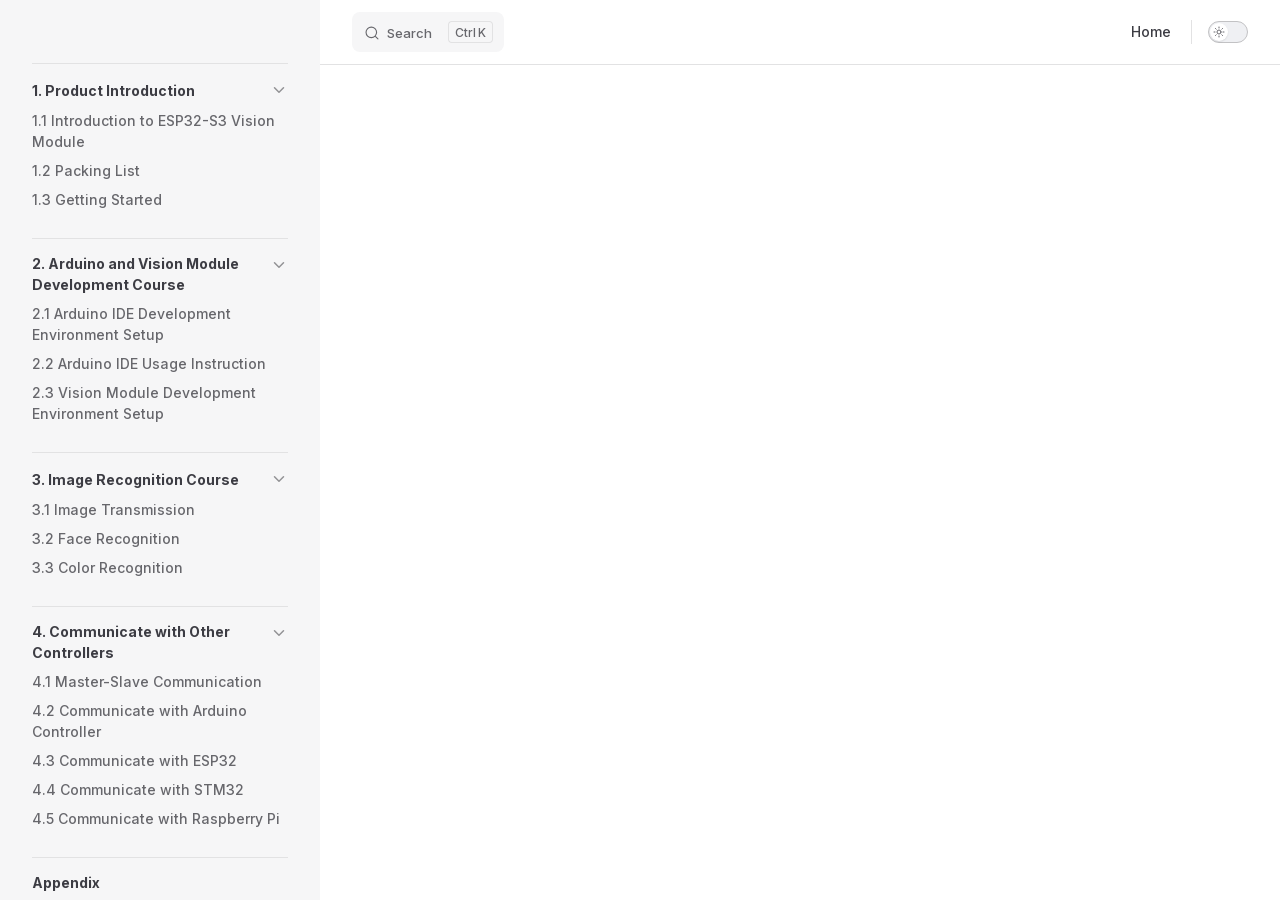
==== projects/ESP32-S3/en/latest/docs/index.html @ b9c00cb5 "内容修改" ====
<!DOCTYPE html>
<html lang="en-US" dir="ltr">
  <head>
    <meta charset="utf-8">
    <meta name="viewport" content="width=device-width,initial-scale=1">
    <title>ESP32-S3 Documentation</title>
    <meta name="description" content="ESP32-S3 robot documentation">
    <meta name="generator" content="VitePress v1.6.4">
    <link rel="preload stylesheet" href="/projects/ESP32-S3/en/latest/assets/style.DdfqvTn5.css" as="style">
    <link rel="preload stylesheet" href="/projects/ESP32-S3/en/latest/vp-icons.css" as="style">
    
    <script type="module" src="/projects/ESP32-S3/en/latest/assets/app.E_77mOyY.js"></script>
    <link rel="preload" href="/projects/ESP32-S3/en/latest/assets/inter-roman-latin.Di8DUHzh.woff2" as="font" type="font/woff2" crossorigin="">
    <link rel="modulepreload" href="/projects/ESP32-S3/en/latest/assets/chunks/theme.DLlQX1Bl.js">
    <link rel="modulepreload" href="/projects/ESP32-S3/en/latest/assets/chunks/framework.tACQzN50.js">
    <link rel="modulepreload" href="/projects/ESP32-S3/en/latest/assets/docs_index.md.BcedHTbB.lean.js">
    <link rel="icon" href="/projects/ESP32-S3/en/latest/favicon.ico">
    <script id="check-dark-mode">(()=>{const e=localStorage.getItem("vitepress-theme-appearance")||"auto",a=window.matchMedia("(prefers-color-scheme: dark)").matches;(!e||e==="auto"?a:e==="dark")&&document.documentElement.classList.add("dark")})();</script>
    <script id="check-mac-os">document.documentElement.classList.toggle("mac",/Mac|iPhone|iPod|iPad/i.test(navigator.platform));</script>
  </head>
  <body>
    <div id="app"><!--[--><div class="Layout" data-v-5d98c3a5><!--[--><!--]--><!--[--><span tabindex="-1" data-v-0b0ada53></span><a href="#VPContent" class="VPSkipLink visually-hidden" data-v-0b0ada53>Skip to content</a><!--]--><!----><header class="VPNav" data-v-5d98c3a5 data-v-ae24b3ad><div class="VPNavBar" data-v-ae24b3ad data-v-6aa21345><div class="wrapper" data-v-6aa21345><div class="container" data-v-6aa21345><div class="title" data-v-6aa21345><div class="VPNavBarTitle has-sidebar" data-v-6aa21345 data-v-1168a8e4><a class="title" href="/projects/ESP32-S3/en/latest/" data-v-1168a8e4><!--[--><!--]--><!--[--><img class="VPImage logo" src="/projects/ESP32-S3/en/latest/e-logo.png" alt data-v-8426fc1a><!--]--><!----><!--[--><!--]--></a></div></div><div class="content" data-v-6aa21345><div class="content-body" data-v-6aa21345><!--[--><!--]--><div class="VPNavBarSearch search" data-v-6aa21345><!--[--><!----><div id="local-search"><button type="button" class="DocSearch DocSearch-Button" aria-label="Search"><span class="DocSearch-Button-Container"><span class="vp-icon DocSearch-Search-Icon"></span><span class="DocSearch-Button-Placeholder">Search</span></span><span class="DocSearch-Button-Keys"><kbd class="DocSearch-Button-Key"></kbd><kbd class="DocSearch-Button-Key">K</kbd></span></button></div><!--]--></div><nav aria-labelledby="main-nav-aria-label" class="VPNavBarMenu menu" data-v-6aa21345 data-v-dc692963><span id="main-nav-aria-label" class="visually-hidden" data-v-dc692963> Main Navigation </span><!--[--><!--[--><a class="VPLink link vp-external-link-icon VPNavBarMenuLink" href="https://www.hiwonder.net/" target="_self" rel="noreferrer" tabindex="0" data-v-dc692963 data-v-e56f3d57><!--[--><span data-v-e56f3d57>Home</span><!--]--></a><!--]--><!--]--></nav><!----><div class="VPNavBarAppearance appearance" data-v-6aa21345 data-v-6c893767><button class="VPSwitch VPSwitchAppearance" type="button" role="switch" title aria-checked="false" data-v-6c893767 data-v-5337faa4 data-v-1d5665e3><span class="check" data-v-1d5665e3><span class="icon" data-v-1d5665e3><!--[--><span class="vpi-sun sun" data-v-5337faa4></span><span class="vpi-moon moon" data-v-5337faa4></span><!--]--></span></span></button></div><!----><div class="VPFlyout VPNavBarExtra extra" data-v-6aa21345 data-v-bb2aa2f0 data-v-cf11d7a2><button type="button" class="button" aria-haspopup="true" aria-expanded="false" aria-label="extra navigation" data-v-cf11d7a2><span class="vpi-more-horizontal icon" data-v-cf11d7a2></span></button><div class="menu" data-v-cf11d7a2><div class="VPMenu" data-v-cf11d7a2 data-v-b98bc113><!----><!--[--><!--[--><!----><div class="group" data-v-bb2aa2f0><div class="item appearance" data-v-bb2aa2f0><p class="label" data-v-bb2aa2f0>Appearance</p><div class="appearance-action" data-v-bb2aa2f0><button class="VPSwitch VPSwitchAppearance" type="button" role="switch" title aria-checked="false" data-v-bb2aa2f0 data-v-5337faa4 data-v-1d5665e3><span class="check" data-v-1d5665e3><span class="icon" data-v-1d5665e3><!--[--><span class="vpi-sun sun" data-v-5337faa4></span><span class="vpi-moon moon" data-v-5337faa4></span><!--]--></span></span></button></div></div></div><!----><!--]--><!--]--></div></div></div><!--[--><!--]--><button type="button" class="VPNavBarHamburger hamburger" aria-label="mobile navigation" aria-expanded="false" aria-controls="VPNavScreen" data-v-6aa21345 data-v-e5dd9c1c><span class="container" data-v-e5dd9c1c><span class="top" data-v-e5dd9c1c></span><span class="middle" data-v-e5dd9c1c></span><span class="bottom" data-v-e5dd9c1c></span></span></button></div></div></div></div><div class="divider" data-v-6aa21345><div class="divider-line" data-v-6aa21345></div></div></div><!----></header><div class="VPLocalNav has-sidebar empty" data-v-5d98c3a5 data-v-a6f0e41e><div class="container" data-v-a6f0e41e><button class="menu" aria-expanded="false" aria-controls="VPSidebarNav" data-v-a6f0e41e><span class="vpi-align-left menu-icon" data-v-a6f0e41e></span><span class="menu-text" data-v-a6f0e41e>Menu</span></button><div class="VPLocalNavOutlineDropdown" style="--vp-vh:0px;" data-v-a6f0e41e data-v-8a42e2b4><button data-v-8a42e2b4>Return to top</button><!----></div></div></div><aside class="VPSidebar" data-v-5d98c3a5 data-v-319d5ca6><div class="curtain" data-v-319d5ca6></div><nav class="nav" id="VPSidebarNav" aria-labelledby="sidebar-aria-label" tabindex="-1" data-v-319d5ca6><span class="visually-hidden" id="sidebar-aria-label" data-v-319d5ca6> Sidebar Navigation </span><!--[--><!--]--><!--[--><div class="no-transition group" data-v-c40bc020><section class="VPSidebarItem level-0 collapsible is-link" data-v-c40bc020 data-v-b3fd67f8><div class="item" tabindex="0" data-v-b3fd67f8><div class="indicator" data-v-b3fd67f8></div><a class="VPLink link link" href="/projects/ESP32-S3/en/latest/docs/1.product_introduction.html" data-v-b3fd67f8><!--[--><h2 class="text" data-v-b3fd67f8>1. Product Introduction</h2><!--]--></a><div class="caret" role="button" aria-label="toggle section" tabindex="0" data-v-b3fd67f8><span class="vpi-chevron-right caret-icon" data-v-b3fd67f8></span></div></div><div class="items" data-v-b3fd67f8><!--[--><div class="VPSidebarItem level-1 is-link" data-v-b3fd67f8 data-v-b3fd67f8><div class="item" data-v-b3fd67f8><div class="indicator" data-v-b3fd67f8></div><a class="VPLink link link" href="/projects/ESP32-S3/en/latest/docs/1.product_introduction.html#_1-1-introduction-to-esp32-s3-vision-module" data-v-b3fd67f8><!--[--><p class="text" data-v-b3fd67f8>1.1 Introduction to ESP32-S3 Vision Module</p><!--]--></a><!----></div><!----></div><div class="VPSidebarItem level-1 is-link" data-v-b3fd67f8 data-v-b3fd67f8><div class="item" data-v-b3fd67f8><div class="indicator" data-v-b3fd67f8></div><a class="VPLink link link" href="/projects/ESP32-S3/en/latest/docs/1.product_introduction.html#_1-2-packing-list" data-v-b3fd67f8><!--[--><p class="text" data-v-b3fd67f8>1.2 Packing List</p><!--]--></a><!----></div><!----></div><div class="VPSidebarItem level-1 is-link" data-v-b3fd67f8 data-v-b3fd67f8><div class="item" data-v-b3fd67f8><div class="indicator" data-v-b3fd67f8></div><a class="VPLink link link" href="/projects/ESP32-S3/en/latest/docs/1.product_introduction.html#_1-3-getting-started" data-v-b3fd67f8><!--[--><p class="text" data-v-b3fd67f8>1.3 Getting Started</p><!--]--></a><!----></div><!----></div><!--]--></div></section></div><div class="no-transition group" data-v-c40bc020><section class="VPSidebarItem level-0 collapsible is-link" data-v-c40bc020 data-v-b3fd67f8><div class="item" tabindex="0" data-v-b3fd67f8><div class="indicator" data-v-b3fd67f8></div><a class="VPLink link link" href="/projects/ESP32-S3/en/latest/docs/2.set_up_development_environment.html" data-v-b3fd67f8><!--[--><h2 class="text" data-v-b3fd67f8>2. Arduino and Vision Module Development Course</h2><!--]--></a><div class="caret" role="button" aria-label="toggle section" tabindex="0" data-v-b3fd67f8><span class="vpi-chevron-right caret-icon" data-v-b3fd67f8></span></div></div><div class="items" data-v-b3fd67f8><!--[--><div class="VPSidebarItem level-1 is-link" data-v-b3fd67f8 data-v-b3fd67f8><div class="item" data-v-b3fd67f8><div class="indicator" data-v-b3fd67f8></div><a class="VPLink link link" href="/projects/ESP32-S3/en/latest/docs/2.set_up_development_environment.html#_2-1-arduino-ide-development-environment-setup" data-v-b3fd67f8><!--[--><p class="text" data-v-b3fd67f8>2.1 Arduino IDE Development Environment Setup</p><!--]--></a><!----></div><!----></div><div class="VPSidebarItem level-1 is-link" data-v-b3fd67f8 data-v-b3fd67f8><div class="item" data-v-b3fd67f8><div class="indicator" data-v-b3fd67f8></div><a class="VPLink link link" href="/projects/ESP32-S3/en/latest/docs/2.set_up_development_environment.html#_2-2-arduino-ide-usage-instruction" data-v-b3fd67f8><!--[--><p class="text" data-v-b3fd67f8>2.2 Arduino IDE Usage Instruction</p><!--]--></a><!----></div><!----></div><div class="VPSidebarItem level-1 is-link" data-v-b3fd67f8 data-v-b3fd67f8><div class="item" data-v-b3fd67f8><div class="indicator" data-v-b3fd67f8></div><a class="VPLink link link" href="/projects/ESP32-S3/en/latest/docs/2.set_up_development_environment.html#_2-3-vision-module-development-environment-setup" data-v-b3fd67f8><!--[--><p class="text" data-v-b3fd67f8>2.3 Vision Module Development Environment Setup</p><!--]--></a><!----></div><!----></div><!--]--></div></section></div><div class="no-transition group" data-v-c40bc020><section class="VPSidebarItem level-0 collapsible is-link" data-v-c40bc020 data-v-b3fd67f8><div class="item" tabindex="0" data-v-b3fd67f8><div class="indicator" data-v-b3fd67f8></div><a class="VPLink link link" href="/projects/ESP32-S3/en/latest/docs/3.Image_Recognition_Course.html" data-v-b3fd67f8><!--[--><h2 class="text" data-v-b3fd67f8>3. Image Recognition Course</h2><!--]--></a><div class="caret" role="button" aria-label="toggle section" tabindex="0" data-v-b3fd67f8><span class="vpi-chevron-right caret-icon" data-v-b3fd67f8></span></div></div><div class="items" data-v-b3fd67f8><!--[--><div class="VPSidebarItem level-1 is-link" data-v-b3fd67f8 data-v-b3fd67f8><div class="item" data-v-b3fd67f8><div class="indicator" data-v-b3fd67f8></div><a class="VPLink link link" href="/projects/ESP32-S3/en/latest/docs/3.Image_Recognition_Course.html#_3-1-image-transmission" data-v-b3fd67f8><!--[--><p class="text" data-v-b3fd67f8>3.1 Image Transmission</p><!--]--></a><!----></div><!----></div><div class="VPSidebarItem level-1 is-link" data-v-b3fd67f8 data-v-b3fd67f8><div class="item" data-v-b3fd67f8><div class="indicator" data-v-b3fd67f8></div><a class="VPLink link link" href="/projects/ESP32-S3/en/latest/docs/3.Image_Recognition_Course.html#_3-2-face-recognition" data-v-b3fd67f8><!--[--><p class="text" data-v-b3fd67f8>3.2 Face Recognition</p><!--]--></a><!----></div><!----></div><div class="VPSidebarItem level-1 is-link" data-v-b3fd67f8 data-v-b3fd67f8><div class="item" data-v-b3fd67f8><div class="indicator" data-v-b3fd67f8></div><a class="VPLink link link" href="/projects/ESP32-S3/en/latest/docs/3.Image_Recognition_Course.html#_3-3-color-recognition" data-v-b3fd67f8><!--[--><p class="text" data-v-b3fd67f8>3.3 Color Recognition</p><!--]--></a><!----></div><!----></div><!--]--></div></section></div><div class="no-transition group" data-v-c40bc020><section class="VPSidebarItem level-0 collapsible is-link" data-v-c40bc020 data-v-b3fd67f8><div class="item" tabindex="0" data-v-b3fd67f8><div class="indicator" data-v-b3fd67f8></div><a class="VPLink link link" href="/projects/ESP32-S3/en/latest/docs/4.Communicate_with_Other_Controllers.html" data-v-b3fd67f8><!--[--><h2 class="text" data-v-b3fd67f8>4. Communicate with Other Controllers</h2><!--]--></a><div class="caret" role="button" aria-label="toggle section" tabindex="0" data-v-b3fd67f8><span class="vpi-chevron-right caret-icon" data-v-b3fd67f8></span></div></div><div class="items" data-v-b3fd67f8><!--[--><div class="VPSidebarItem level-1 is-link" data-v-b3fd67f8 data-v-b3fd67f8><div class="item" data-v-b3fd67f8><div class="indicator" data-v-b3fd67f8></div><a class="VPLink link link" href="/projects/ESP32-S3/en/latest/docs/4.Communicate_with_Other_Controllers.html#_4-1-master-slave-communication" data-v-b3fd67f8><!--[--><p class="text" data-v-b3fd67f8>4.1 Master-Slave Communication</p><!--]--></a><!----></div><!----></div><div class="VPSidebarItem level-1 is-link" data-v-b3fd67f8 data-v-b3fd67f8><div class="item" data-v-b3fd67f8><div class="indicator" data-v-b3fd67f8></div><a class="VPLink link link" href="/projects/ESP32-S3/en/latest/docs/4.Communicate_with_Other_Controllers.html#_4-2-communicate-with-arduino-controller" data-v-b3fd67f8><!--[--><p class="text" data-v-b3fd67f8>4.2 Communicate with Arduino Controller</p><!--]--></a><!----></div><!----></div><div class="VPSidebarItem level-1 is-link" data-v-b3fd67f8 data-v-b3fd67f8><div class="item" data-v-b3fd67f8><div class="indicator" data-v-b3fd67f8></div><a class="VPLink link link" href="/projects/ESP32-S3/en/latest/docs/4.Communicate_with_Other_Controllers.html#_4-3-communicate-with-esp32" data-v-b3fd67f8><!--[--><p class="text" data-v-b3fd67f8>4.3 Communicate with ESP32</p><!--]--></a><!----></div><!----></div><div class="VPSidebarItem level-1 is-link" data-v-b3fd67f8 data-v-b3fd67f8><div class="item" data-v-b3fd67f8><div class="indicator" data-v-b3fd67f8></div><a class="VPLink link link" href="/projects/ESP32-S3/en/latest/docs/4.Communicate_with_Other_Controllers.html#_4-4-communicate-with-stm32" data-v-b3fd67f8><!--[--><p class="text" data-v-b3fd67f8>4.4 Communicate with STM32</p><!--]--></a><!----></div><!----></div><div class="VPSidebarItem level-1 is-link" data-v-b3fd67f8 data-v-b3fd67f8><div class="item" data-v-b3fd67f8><div class="indicator" data-v-b3fd67f8></div><a class="VPLink link link" href="/projects/ESP32-S3/en/latest/docs/4.Communicate_with_Other_Controllers.html#_4-5-communicate-with-raspberry-pi" data-v-b3fd67f8><!--[--><p class="text" data-v-b3fd67f8>4.5 Communicate with Raspberry Pi</p><!--]--></a><!----></div><!----></div><!--]--></div></section></div><div class="no-transition group" data-v-c40bc020><div class="VPSidebarItem level-0 collapsible is-link" data-v-c40bc020 data-v-b3fd67f8><div class="item" tabindex="0" data-v-b3fd67f8><div class="indicator" data-v-b3fd67f8></div><a class="VPLink link link" href="/projects/ESP32-S3/en/latest/docs/Appendix.html" data-v-b3fd67f8><!--[--><p class="text" data-v-b3fd67f8>Appendix</p><!--]--></a><!----></div><!----></div></div><!--]--><!--[--><!--]--></nav></aside><div class="VPContent has-sidebar" id="VPContent" data-v-5d98c3a5 data-v-1428d186><page-redirect data-v-1428d186></page-redirect></div><!----><!--[--><!--]--></div><!--[--><!----><!--]--><!----><!--]--></div>
    <script>window.__VP_HASH_MAP__=JSON.parse("{\"docs_1.product_introduction.md\":\"C2FCLXSm\",\"docs_2.set_up_development_environment.md\":\"C64PchyD\",\"docs_3.image_recognition_course.md\":\"mDjmsC2v\",\"docs_4.communicate_with_other_controllers.md\":\"tpT2LpS6\",\"docs_appendix.md\":\"CFYU5Hyb\",\"docs_index.md\":\"BcedHTbB\",\"index.md\":\"Lb4_mgfN\"}");window.__VP_SITE_DATA__=JSON.parse("{\"lang\":\"en-US\",\"dir\":\"ltr\",\"title\":\"ESP32-S3 Documentation\",\"description\":\"ESP32-S3 robot documentation\",\"base\":\"/projects/ESP32-S3/en/latest/\",\"head\":[],\"router\":{\"prefetchLinks\":true},\"appearance\":true,\"themeConfig\":{\"siteTitle\":false,\"logo\":\"/e-logo.png\",\"outline\":[2,3],\"search\":{\"provider\":\"local\",\"options\":{\"translations\":{\"button\":{\"buttonText\":\"Search\",\"buttonAriaLabel\":\"Search\"},\"modal\":{\"searchBox\":{\"resetButtonTitle\":\"Clear search query\",\"resetButtonAriaLabel\":\"Clear search query\",\"cancelButtonText\":\"Cancel\",\"cancelButtonAriaLabel\":\"Cancel\"},\"startScreen\":{\"recentSearchTitle\":\"Recent Searches\",\"noRecentSearchText\":\"No recent searches\",\"suggestedQueryTitle\":\"Suggested Queries\"},\"noResultsScreen\":{\"noResultsText\":\"No results found for\",\"suggestedQueryText\":\"You can try searching for\",\"reportMissingResultsText\":\"Have any queries?\",\"reportMissingResultsLinkText\":\"Report here\"},\"footer\":{\"selectText\":\"to select\",\"navigateText\":\"to navigate\",\"closeText\":\"to close\"}}}}},\"nav\":[{\"text\":\"Home\",\"link\":\"https://www.hiwonder.net/\",\"target\":\"_self\"}],\"sidebar\":[{\"text\":\"1. Product Introduction\",\"link\":\"/docs/1.product_introduction.html\",\"collapsed\":false,\"items\":[{\"text\":\"1.1 Introduction to ESP32-S3 Vision Module\",\"link\":\"/docs/1.product_introduction.html#_1-1-introduction-to-esp32-s3-vision-module\"},{\"text\":\"1.2 Packing List\",\"link\":\"/docs/1.product_introduction.html#_1-2-packing-list\"},{\"text\":\"1.3 Getting Started\",\"link\":\"/docs/1.product_introduction.html#_1-3-getting-started\"}]},{\"text\":\"2. Arduino and Vision Module Development Course\",\"link\":\"/docs/2.set_up_development_environment.html\",\"collapsed\":false,\"items\":[{\"text\":\"2.1 Arduino IDE Development Environment Setup\",\"link\":\"/docs/2.set_up_development_environment.html#_2-1-arduino-ide-development-environment-setup\"},{\"text\":\"2.2 Arduino IDE Usage Instruction\",\"link\":\"/docs/2.set_up_development_environment.html#_2-2-arduino-ide-usage-instruction\"},{\"text\":\"2.3 Vision Module Development Environment Setup\",\"link\":\"/docs/2.set_up_development_environment.html#_2-3-vision-module-development-environment-setup\"}]},{\"text\":\"3. Image Recognition Course\",\"link\":\"/docs/3.Image_Recognition_Course.html\",\"collapsed\":false,\"items\":[{\"text\":\"3.1 Image Transmission\",\"link\":\"/docs/3.Image_Recognition_Course.html#_3-1-image-transmission\"},{\"text\":\"3.2 Face Recognition\",\"link\":\"/docs/3.Image_Recognition_Course.html#_3-2-face-recognition\"},{\"text\":\"3.3 Color Recognition\",\"link\":\"/docs/3.Image_Recognition_Course.html#_3-3-color-recognition\"}]},{\"text\":\"4. Communicate with Other Controllers\",\"link\":\"/docs/4.Communicate_with_Other_Controllers.html\",\"collapsed\":false,\"items\":[{\"text\":\"4.1 Master-Slave Communication\",\"link\":\"/docs/4.Communicate_with_Other_Controllers.html#_4-1-master-slave-communication\"},{\"text\":\"4.2 Communicate with Arduino Controller\",\"link\":\"/docs/4.Communicate_with_Other_Controllers.html#_4-2-communicate-with-arduino-controller\"},{\"text\":\"4.3 Communicate with ESP32\",\"link\":\"/docs/4.Communicate_with_Other_Controllers.html#_4-3-communicate-with-esp32\"},{\"text\":\"4.4 Communicate with STM32\",\"link\":\"/docs/4.Communicate_with_Other_Controllers.html#_4-4-communicate-with-stm32\"},{\"text\":\"4.5 Communicate with Raspberry Pi\",\"link\":\"/docs/4.Communicate_with_Other_Controllers.html#_4-5-communicate-with-raspberry-pi\"}]},{\"text\":\"Appendix\",\"link\":\"/docs/Appendix.html\",\"collapsed\":false,\"items\":[]}]},\"locales\":{},\"scrollOffset\":134,\"cleanUrls\":false}");</script>
    
  </body>
</html>
---- projects/ESP32-S3/en/latest/assets/style.DdfqvTn5.css ----
@font-face{font-family:Inter;font-style:normal;font-weight:100 900;font-display:swap;src:url(/projects/ESP32-S3/en/latest/assets/inter-roman-cyrillic-ext.BBPuwvHQ.woff2) format("woff2");unicode-range:U+0460-052F,U+1C80-1C88,U+20B4,U+2DE0-2DFF,U+A640-A69F,U+FE2E-FE2F}@font-face{font-family:Inter;font-style:normal;font-weight:100 900;font-display:swap;src:url(/projects/ESP32-S3/en/latest/assets/inter-roman-cyrillic.C5lxZ8CY.woff2) format("woff2");unicode-range:U+0301,U+0400-045F,U+0490-0491,U+04B0-04B1,U+2116}@font-face{font-family:Inter;font-style:normal;font-weight:100 900;font-display:swap;src:url(/projects/ESP32-S3/en/latest/assets/inter-roman-greek-ext.CqjqNYQ-.woff2) format("woff2");unicode-range:U+1F00-1FFF}@font-face{font-family:Inter;font-style:normal;font-weight:100 900;font-display:swap;src:url(/projects/ESP32-S3/en/latest/assets/inter-roman-greek.BBVDIX6e.woff2) format("woff2");unicode-range:U+0370-0377,U+037A-037F,U+0384-038A,U+038C,U+038E-03A1,U+03A3-03FF}@font-face{font-family:Inter;font-style:normal;font-weight:100 900;font-display:swap;src:url(/projects/ESP32-S3/en/latest/assets/inter-roman-vietnamese.BjW4sHH5.woff2) format("woff2");unicode-range:U+0102-0103,U+0110-0111,U+0128-0129,U+0168-0169,U+01A0-01A1,U+01AF-01B0,U+0300-0301,U+0303-0304,U+0308-0309,U+0323,U+0329,U+1EA0-1EF9,U+20AB}@font-face{font-family:Inter;font-style:normal;font-weight:100 900;font-display:swap;src:url(/projects/ESP32-S3/en/latest/assets/inter-roman-latin-ext.4ZJIpNVo.woff2) format("woff2");unicode-range:U+0100-02AF,U+0304,U+0308,U+0329,U+1E00-1E9F,U+1EF2-1EFF,U+2020,U+20A0-20AB,U+20AD-20C0,U+2113,U+2C60-2C7F,U+A720-A7FF}@font-face{font-family:Inter;font-style:normal;font-weight:100 900;font-display:swap;src:url(/projects/ESP32-S3/en/latest/assets/inter-roman-latin.Di8DUHzh.woff2) format("woff2");unicode-range:U+0000-00FF,U+0131,U+0152-0153,U+02BB-02BC,U+02C6,U+02DA,U+02DC,U+0304,U+0308,U+0329,U+2000-206F,U+2074,U+20AC,U+2122,U+2191,U+2193,U+2212,U+2215,U+FEFF,U+FFFD}@font-face{font-family:Inter;font-style:italic;font-weight:100 900;font-display:swap;src:url(/projects/ESP32-S3/en/latest/assets/inter-italic-cyrillic-ext.r48I6akx.woff2) format("woff2");unicode-range:U+0460-052F,U+1C80-1C88,U+20B4,U+2DE0-2DFF,U+A640-A69F,U+FE2E-FE2F}@font-face{font-family:Inter;font-style:italic;font-weight:100 900;font-display:swap;src:url(/projects/ESP32-S3/en/latest/assets/inter-italic-cyrillic.By2_1cv3.woff2) format("woff2");unicode-range:U+0301,U+0400-045F,U+0490-0491,U+04B0-04B1,U+2116}@font-face{font-family:Inter;font-style:italic;font-weight:100 900;font-display:swap;src:url(/projects/ESP32-S3/en/latest/assets/inter-italic-greek-ext.1u6EdAuj.woff2) format("woff2");unicode-range:U+1F00-1FFF}@font-face{font-family:Inter;font-style:italic;font-weight:100 900;font-display:swap;src:url(/projects/ESP32-S3/en/latest/assets/inter-italic-greek.DJ8dCoTZ.woff2) format("woff2");unicode-range:U+0370-0377,U+037A-037F,U+0384-038A,U+038C,U+038E-03A1,U+03A3-03FF}@font-face{font-family:Inter;font-style:italic;font-weight:100 900;font-display:swap;src:url(/projects/ESP32-S3/en/latest/assets/inter-italic-vietnamese.BSbpV94h.woff2) format("woff2");unicode-range:U+0102-0103,U+0110-0111,U+0128-0129,U+0168-0169,U+01A0-01A1,U+01AF-01B0,U+0300-0301,U+0303-0304,U+0308-0309,U+0323,U+0329,U+1EA0-1EF9,U+20AB}@font-face{font-family:Inter;font-style:italic;font-weight:100 900;font-display:swap;src:url(/projects/ESP32-S3/en/latest/assets/inter-italic-latin-ext.CN1xVJS-.woff2) format("woff2");unicode-range:U+0100-02AF,U+0304,U+0308,U+0329,U+1E00-1E9F,U+1EF2-1EFF,U+2020,U+20A0-20AB,U+20AD-20C0,U+2113,U+2C60-2C7F,U+A720-A7FF}@font-face{font-family:Inter;font-style:italic;font-weight:100 900;font-display:swap;src:url(/projects/ESP32-S3/en/latest/assets/inter-italic-latin.C2AdPX0b.woff2) format("woff2");unicode-range:U+0000-00FF,U+0131,U+0152-0153,U+02BB-02BC,U+02C6,U+02DA,U+02DC,U+0304,U+0308,U+0329,U+2000-206F,U+2074,U+20AC,U+2122,U+2191,U+2193,U+2212,U+2215,U+FEFF,U+FFFD}@font-face{font-family:Punctuation SC;font-weight:400;src:local("PingFang SC Regular"),local("Noto Sans CJK SC"),local("Microsoft YaHei");unicode-range:U+201C,U+201D,U+2018,U+2019,U+2E3A,U+2014,U+2013,U+2026,U+00B7,U+007E,U+002F}@font-face{font-family:Punctuation SC;font-weight:500;src:local("PingFang SC Medium"),local("Noto Sans CJK SC"),local("Microsoft YaHei");unicode-range:U+201C,U+201D,U+2018,U+2019,U+2E3A,U+2014,U+2013,U+2026,U+00B7,U+007E,U+002F}@font-face{font-family:Punctuation SC;font-weight:600;src:local("PingFang SC Semibold"),local("Noto Sans CJK SC Bold"),local("Microsoft YaHei Bold");unicode-range:U+201C,U+201D,U+2018,U+2019,U+2E3A,U+2014,U+2013,U+2026,U+00B7,U+007E,U+002F}@font-face{font-family:Punctuation SC;font-weight:700;src:local("PingFang SC Semibold"),local("Noto Sans CJK SC Bold"),local("Microsoft YaHei Bold");unicode-range:U+201C,U+201D,U+2018,U+2019,U+2E3A,U+2014,U+2013,U+2026,U+00B7,U+007E,U+002F}:root{--vp-c-white: #ffffff;--vp-c-black: #000000;--vp-c-neutral: var(--vp-c-black);--vp-c-neutral-inverse: var(--vp-c-white)}.dark{--vp-c-neutral: var(--vp-c-white);--vp-c-neutral-inverse: var(--vp-c-black)}:root{--vp-c-gray-1: #dddde3;--vp-c-gray-2: #e4e4e9;--vp-c-gray-3: #ebebef;--vp-c-gray-soft: rgba(142, 150, 170, .14);--vp-c-indigo-1: #3451b2;--vp-c-indigo-2: #3a5ccc;--vp-c-indigo-3: #5672cd;--vp-c-indigo-soft: rgba(100, 108, 255, .14);--vp-c-purple-1: #6f42c1;--vp-c-purple-2: #7e4cc9;--vp-c-purple-3: #8e5cd9;--vp-c-purple-soft: rgba(159, 122, 234, .14);--vp-c-green-1: #18794e;--vp-c-green-2: #299764;--vp-c-green-3: #30a46c;--vp-c-green-soft: rgba(16, 185, 129, .14);--vp-c-yellow-1: #915930;--vp-c-yellow-2: #946300;--vp-c-yellow-3: #9f6a00;--vp-c-yellow-soft: rgba(234, 179, 8, .14);--vp-c-red-1: #b8272c;--vp-c-red-2: #d5393e;--vp-c-red-3: #e0575b;--vp-c-red-soft: rgba(244, 63, 94, .14);--vp-c-sponsor: #db2777}.dark{--vp-c-gray-1: #515c67;--vp-c-gray-2: #414853;--vp-c-gray-3: #32363f;--vp-c-gray-soft: rgba(101, 117, 133, .16);--vp-c-indigo-1: #a8b1ff;--vp-c-indigo-2: #5c73e7;--vp-c-indigo-3: #3e63dd;--vp-c-indigo-soft: rgba(100, 108, 255, .16);--vp-c-purple-1: #c8abfa;--vp-c-purple-2: #a879e6;--vp-c-purple-3: #8e5cd9;--vp-c-purple-soft: rgba(159, 122, 234, .16);--vp-c-green-1: #3dd68c;--vp-c-green-2: #30a46c;--vp-c-green-3: #298459;--vp-c-green-soft: rgba(16, 185, 129, .16);--vp-c-yellow-1: #f9b44e;--vp-c-yellow-2: #da8b17;--vp-c-yellow-3: #a46a0a;--vp-c-yellow-soft: rgba(234, 179, 8, .16);--vp-c-red-1: #f66f81;--vp-c-red-2: #f14158;--vp-c-red-3: #b62a3c;--vp-c-red-soft: rgba(244, 63, 94, .16)}:root{--vp-c-bg: #ffffff;--vp-c-bg-alt: #f6f6f7;--vp-c-bg-elv: #ffffff;--vp-c-bg-soft: #f6f6f7}.dark{--vp-c-bg: #1b1b1f;--vp-c-bg-alt: #161618;--vp-c-bg-elv: #202127;--vp-c-bg-soft: #202127}:root{--vp-c-border: #c2c2c4;--vp-c-divider: #e2e2e3;--vp-c-gutter: #e2e2e3}.dark{--vp-c-border: #3c3f44;--vp-c-divider: #2e2e32;--vp-c-gutter: #000000}:root{--vp-c-text-1: #3c3c43;--vp-c-text-2: #67676c;--vp-c-text-3: #929295}.dark{--vp-c-text-1: #dfdfd6;--vp-c-text-2: #98989f;--vp-c-text-3: #6a6a71}:root{--vp-c-default-1: var(--vp-c-gray-1);--vp-c-default-2: var(--vp-c-gray-2);--vp-c-default-3: var(--vp-c-gray-3);--vp-c-default-soft: var(--vp-c-gray-soft);--vp-c-brand-1: var(--vp-c-indigo-1);--vp-c-brand-2: var(--vp-c-indigo-2);--vp-c-brand-3: var(--vp-c-indigo-3);--vp-c-brand-soft: var(--vp-c-indigo-soft);--vp-c-brand: var(--vp-c-brand-1);--vp-c-tip-1: var(--vp-c-brand-1);--vp-c-tip-2: var(--vp-c-brand-2);--vp-c-tip-3: var(--vp-c-brand-3);--vp-c-tip-soft: var(--vp-c-brand-soft);--vp-c-note-1: var(--vp-c-brand-1);--vp-c-note-2: var(--vp-c-brand-2);--vp-c-note-3: var(--vp-c-brand-3);--vp-c-note-soft: var(--vp-c-brand-soft);--vp-c-success-1: var(--vp-c-green-1);--vp-c-success-2: var(--vp-c-green-2);--vp-c-success-3: var(--vp-c-green-3);--vp-c-success-soft: var(--vp-c-green-soft);--vp-c-important-1: var(--vp-c-purple-1);--vp-c-important-2: var(--vp-c-purple-2);--vp-c-important-3: var(--vp-c-purple-3);--vp-c-important-soft: var(--vp-c-purple-soft);--vp-c-warning-1: var(--vp-c-yellow-1);--vp-c-warning-2: var(--vp-c-yellow-2);--vp-c-warning-3: var(--vp-c-yellow-3);--vp-c-warning-soft: var(--vp-c-yellow-soft);--vp-c-danger-1: var(--vp-c-red-1);--vp-c-danger-2: var(--vp-c-red-2);--vp-c-danger-3: var(--vp-c-red-3);--vp-c-danger-soft: var(--vp-c-red-soft);--vp-c-caution-1: var(--vp-c-red-1);--vp-c-caution-2: var(--vp-c-red-2);--vp-c-caution-3: var(--vp-c-red-3);--vp-c-caution-soft: var(--vp-c-red-soft)}:root{--vp-font-family-base: "Inter", ui-sans-serif, system-ui, sans-serif, "Apple Color Emoji", "Segoe UI Emoji", "Segoe UI Symbol", "Noto Color Emoji";--vp-font-family-mono: ui-monospace, "Menlo", "Monaco", "Consolas", "Liberation Mono", "Courier New", monospace;font-optical-sizing:auto}:root:where(:lang(zh)){--vp-font-family-base: "Punctuation SC", "Inter", ui-sans-serif, system-ui, sans-serif, "Apple Color Emoji", "Segoe UI Emoji", "Segoe UI Symbol", "Noto Color Emoji"}:root{--vp-shadow-1: 0 1px 2px rgba(0, 0, 0, .04), 0 1px 2px rgba(0, 0, 0, .06);--vp-shadow-2: 0 3px 12px rgba(0, 0, 0, .07), 0 1px 4px rgba(0, 0, 0, .07);--vp-shadow-3: 0 12px 32px rgba(0, 0, 0, .1), 0 2px 6px rgba(0, 0, 0, .08);--vp-shadow-4: 0 14px 44px rgba(0, 0, 0, .12), 0 3px 9px rgba(0, 0, 0, .12);--vp-shadow-5: 0 18px 56px rgba(0, 0, 0, .16), 0 4px 12px rgba(0, 0, 0, .16)}:root{--vp-z-index-footer: 10;--vp-z-index-local-nav: 20;--vp-z-index-nav: 30;--vp-z-index-layout-top: 40;--vp-z-index-backdrop: 50;--vp-z-index-sidebar: 60}@media (min-width: 960px){:root{--vp-z-index-sidebar: 25}}:root{--vp-layout-max-width: 1440px}:root{--vp-header-anchor-symbol: "#"}:root{--vp-code-line-height: 1.7;--vp-code-font-size: .875em;--vp-code-color: var(--vp-c-brand-1);--vp-code-link-color: var(--vp-c-brand-1);--vp-code-link-hover-color: var(--vp-c-brand-2);--vp-code-bg: var(--vp-c-default-soft);--vp-code-block-color: var(--vp-c-text-2);--vp-code-block-bg: var(--vp-c-bg-alt);--vp-code-block-divider-color: var(--vp-c-gutter);--vp-code-lang-color: var(--vp-c-text-3);--vp-code-line-highlight-color: var(--vp-c-default-soft);--vp-code-line-number-color: var(--vp-c-text-3);--vp-code-line-diff-add-color: var(--vp-c-success-soft);--vp-code-line-diff-add-symbol-color: var(--vp-c-success-1);--vp-code-line-diff-remove-color: var(--vp-c-danger-soft);--vp-code-line-diff-remove-symbol-color: var(--vp-c-danger-1);--vp-code-line-warning-color: var(--vp-c-warning-soft);--vp-code-line-error-color: var(--vp-c-danger-soft);--vp-code-copy-code-border-color: var(--vp-c-divider);--vp-code-copy-code-bg: var(--vp-c-bg-soft);--vp-code-copy-code-hover-border-color: var(--vp-c-divider);--vp-code-copy-code-hover-bg: var(--vp-c-bg);--vp-code-copy-code-active-text: var(--vp-c-text-2);--vp-code-copy-copied-text-content: "Copied";--vp-code-tab-divider: var(--vp-code-block-divider-color);--vp-code-tab-text-color: var(--vp-c-text-2);--vp-code-tab-bg: var(--vp-code-block-bg);--vp-code-tab-hover-text-color: var(--vp-c-text-1);--vp-code-tab-active-text-color: var(--vp-c-text-1);--vp-code-tab-active-bar-color: var(--vp-c-brand-1)}:lang(es),:lang(pt){--vp-code-copy-copied-text-content: "Copiado"}:lang(fa){--vp-code-copy-copied-text-content: "کپی شد"}:lang(ko){--vp-code-copy-copied-text-content: "복사됨"}:lang(ru){--vp-code-copy-copied-text-content: "Скопировано"}:lang(zh){--vp-code-copy-copied-text-content: "已复制"}:root{--vp-button-brand-border: transparent;--vp-button-brand-text: var(--vp-c-white);--vp-button-brand-bg: var(--vp-c-brand-3);--vp-button-brand-hover-border: transparent;--vp-button-brand-hover-text: var(--vp-c-white);--vp-button-brand-hover-bg: var(--vp-c-brand-2);--vp-button-brand-active-border: transparent;--vp-button-brand-active-text: var(--vp-c-white);--vp-button-brand-active-bg: var(--vp-c-brand-1);--vp-button-alt-border: transparent;--vp-button-alt-text: var(--vp-c-text-1);--vp-button-alt-bg: var(--vp-c-default-3);--vp-button-alt-hover-border: transparent;--vp-button-alt-hover-text: var(--vp-c-text-1);--vp-button-alt-hover-bg: var(--vp-c-default-2);--vp-button-alt-active-border: transparent;--vp-button-alt-active-text: var(--vp-c-text-1);--vp-button-alt-active-bg: var(--vp-c-default-1);--vp-button-sponsor-border: var(--vp-c-text-2);--vp-button-sponsor-text: var(--vp-c-text-2);--vp-button-sponsor-bg: transparent;--vp-button-sponsor-hover-border: var(--vp-c-sponsor);--vp-button-sponsor-hover-text: var(--vp-c-sponsor);--vp-button-sponsor-hover-bg: transparent;--vp-button-sponsor-active-border: var(--vp-c-sponsor);--vp-button-sponsor-active-text: var(--vp-c-sponsor);--vp-button-sponsor-active-bg: transparent}:root{--vp-custom-block-font-size: 14px;--vp-custom-block-code-font-size: 13px;--vp-custom-block-info-border: transparent;--vp-custom-block-info-text: var(--vp-c-text-1);--vp-custom-block-info-bg: var(--vp-c-default-soft);--vp-custom-block-info-code-bg: var(--vp-c-default-soft);--vp-custom-block-note-border: transparent;--vp-custom-block-note-text: var(--vp-c-text-1);--vp-custom-block-note-bg: var(--vp-c-default-soft);--vp-custom-block-note-code-bg: var(--vp-c-default-soft);--vp-custom-block-tip-border: transparent;--vp-custom-block-tip-text: var(--vp-c-text-1);--vp-custom-block-tip-bg: var(--vp-c-tip-soft);--vp-custom-block-tip-code-bg: var(--vp-c-tip-soft);--vp-custom-block-important-border: transparent;--vp-custom-block-important-text: var(--vp-c-text-1);--vp-custom-block-important-bg: var(--vp-c-important-soft);--vp-custom-block-important-code-bg: var(--vp-c-important-soft);--vp-custom-block-warning-border: transparent;--vp-custom-block-warning-text: var(--vp-c-text-1);--vp-custom-block-warning-bg: var(--vp-c-warning-soft);--vp-custom-block-warning-code-bg: var(--vp-c-warning-soft);--vp-custom-block-danger-border: transparent;--vp-custom-block-danger-text: var(--vp-c-text-1);--vp-custom-block-danger-bg: var(--vp-c-danger-soft);--vp-custom-block-danger-code-bg: var(--vp-c-danger-soft);--vp-custom-block-caution-border: transparent;--vp-custom-block-caution-text: var(--vp-c-text-1);--vp-custom-block-caution-bg: var(--vp-c-caution-soft);--vp-custom-block-caution-code-bg: var(--vp-c-caution-soft);--vp-custom-block-details-border: var(--vp-custom-block-info-border);--vp-custom-block-details-text: var(--vp-custom-block-info-text);--vp-custom-block-details-bg: var(--vp-custom-block-info-bg);--vp-custom-block-details-code-bg: var(--vp-custom-block-info-code-bg)}:root{--vp-input-border-color: var(--vp-c-border);--vp-input-bg-color: var(--vp-c-bg-alt);--vp-input-switch-bg-color: var(--vp-c-default-soft)}:root{--vp-nav-height: 64px;--vp-nav-bg-color: var(--vp-c-bg);--vp-nav-screen-bg-color: var(--vp-c-bg);--vp-nav-logo-height: 24px}.hide-nav{--vp-nav-height: 0px}.hide-nav .VPSidebar{--vp-nav-height: 22px}:root{--vp-local-nav-bg-color: var(--vp-c-bg)}:root{--vp-sidebar-width: 272px;--vp-sidebar-bg-color: var(--vp-c-bg-alt)}:root{--vp-backdrop-bg-color: rgba(0, 0, 0, .6)}:root{--vp-home-hero-name-color: var(--vp-c-brand-1);--vp-home-hero-name-background: transparent;--vp-home-hero-image-background-image: none;--vp-home-hero-image-filter: none}:root{--vp-badge-info-border: transparent;--vp-badge-info-text: var(--vp-c-text-2);--vp-badge-info-bg: var(--vp-c-default-soft);--vp-badge-tip-border: transparent;--vp-badge-tip-text: var(--vp-c-tip-1);--vp-badge-tip-bg: var(--vp-c-tip-soft);--vp-badge-warning-border: transparent;--vp-badge-warning-text: var(--vp-c-warning-1);--vp-badge-warning-bg: var(--vp-c-warning-soft);--vp-badge-danger-border: transparent;--vp-badge-danger-text: var(--vp-c-danger-1);--vp-badge-danger-bg: var(--vp-c-danger-soft)}:root{--vp-carbon-ads-text-color: var(--vp-c-text-1);--vp-carbon-ads-poweredby-color: var(--vp-c-text-2);--vp-carbon-ads-bg-color: var(--vp-c-bg-soft);--vp-carbon-ads-hover-text-color: var(--vp-c-brand-1);--vp-carbon-ads-hover-poweredby-color: var(--vp-c-text-1)}:root{--vp-local-search-bg: var(--vp-c-bg);--vp-local-search-result-bg: var(--vp-c-bg);--vp-local-search-result-border: var(--vp-c-divider);--vp-local-search-result-selected-bg: var(--vp-c-bg);--vp-local-search-result-selected-border: var(--vp-c-brand-1);--vp-local-search-highlight-bg: var(--vp-c-brand-1);--vp-local-search-highlight-text: var(--vp-c-neutral-inverse)}@media (prefers-reduced-motion: reduce){*,:before,:after{animation-delay:-1ms!important;animation-duration:1ms!important;animation-iteration-count:1!important;background-attachment:initial!important;scroll-behavior:auto!important;transition-duration:0s!important;transition-delay:0s!important}}*,:before,:after{box-sizing:border-box}html{line-height:1.4;font-size:16px;-webkit-text-size-adjust:100%}html.dark{color-scheme:dark}body{margin:0;width:100%;min-width:320px;min-height:100vh;line-height:24px;font-family:var(--vp-font-family-base);font-size:16px;font-weight:400;color:var(--vp-c-text-1);background-color:var(--vp-c-bg);font-synthesis:style;text-rendering:optimizeLegibility;-webkit-font-smoothing:antialiased;-moz-osx-font-smoothing:grayscale}main{display:block}h1,h2,h3,h4,h5,h6{margin:0;line-height:24px;font-size:16px;font-weight:400}p{margin:0}strong,b{font-weight:600}a,area,button,[role=button],input,label,select,summary,textarea{touch-action:manipulation}a{color:inherit;text-decoration:inherit}ol,ul{list-style:none;margin:0;padding:0}blockquote{margin:0}pre,code,kbd,samp{font-family:var(--vp-font-family-mono)}img,svg,video,canvas,audio,iframe,embed,object{display:block}figure{margin:0}img,video{max-width:100%;height:auto}button,input,optgroup,select,textarea{border:0;padding:0;line-height:inherit;color:inherit}button{padding:0;font-family:inherit;background-color:transparent;background-image:none}button:enabled,[role=button]:enabled{cursor:pointer}button:focus,button:focus-visible{outline:1px dotted;outline:4px auto -webkit-focus-ring-color}button:focus:not(:focus-visible){outline:none!important}input:focus,textarea:focus,select:focus{outline:none}table{border-collapse:collapse}input{background-color:transparent}input:-ms-input-placeholder,textarea:-ms-input-placeholder{color:var(--vp-c-text-3)}input::-ms-input-placeholder,textarea::-ms-input-placeholder{color:var(--vp-c-text-3)}input::placeholder,textarea::placeholder{color:var(--vp-c-text-3)}input::-webkit-outer-spin-button,input::-webkit-inner-spin-button{-webkit-appearance:none;margin:0}input[type=number]{-moz-appearance:textfield}textarea{resize:vertical}select{-webkit-appearance:none}fieldset{margin:0;padding:0}h1,h2,h3,h4,h5,h6,li,p{overflow-wrap:break-word}vite-error-overlay{z-index:9999}mjx-container{overflow-x:auto}mjx-container>svg{display:inline-block;margin:auto}[class^=vpi-],[class*=" vpi-"],.vp-icon{width:1em;height:1em}[class^=vpi-].bg,[class*=" vpi-"].bg,.vp-icon.bg{background-size:100% 100%;background-color:transparent}[class^=vpi-]:not(.bg),[class*=" vpi-"]:not(.bg),.vp-icon:not(.bg){-webkit-mask:var(--icon) no-repeat;mask:var(--icon) no-repeat;-webkit-mask-size:100% 100%;mask-size:100% 100%;background-color:currentColor;color:inherit}.vpi-align-left{--icon: url("data:image/svg+xml,%3Csvg xmlns='http://www.w3.org/2000/svg' fill='none' stroke='currentColor' stroke-linecap='round' stroke-linejoin='round' stroke-width='2' viewBox='0 0 24 24'%3E%3Cpath d='M21 6H3M15 12H3M17 18H3'/%3E%3C/svg%3E")}.vpi-arrow-right,.vpi-arrow-down,.vpi-arrow-left,.vpi-arrow-up{--icon: url("data:image/svg+xml,%3Csvg xmlns='http://www.w3.org/2000/svg' fill='none' stroke='currentColor' stroke-linecap='round' stroke-linejoin='round' stroke-width='2' viewBox='0 0 24 24'%3E%3Cpath d='M5 12h14M12 5l7 7-7 7'/%3E%3C/svg%3E")}.vpi-chevron-right,.vpi-chevron-down,.vpi-chevron-left,.vpi-chevron-up{--icon: url("data:image/svg+xml,%3Csvg xmlns='http://www.w3.org/2000/svg' fill='none' stroke='currentColor' stroke-linecap='round' stroke-linejoin='round' stroke-width='2' viewBox='0 0 24 24'%3E%3Cpath d='m9 18 6-6-6-6'/%3E%3C/svg%3E")}.vpi-chevron-down,.vpi-arrow-down{transform:rotate(90deg)}.vpi-chevron-left,.vpi-arrow-left{transform:rotate(180deg)}.vpi-chevron-up,.vpi-arrow-up{transform:rotate(-90deg)}.vpi-square-pen{--icon: url("data:image/svg+xml,%3Csvg xmlns='http://www.w3.org/2000/svg' fill='none' stroke='currentColor' stroke-linecap='round' stroke-linejoin='round' stroke-width='2' viewBox='0 0 24 24'%3E%3Cpath d='M12 3H5a2 2 0 0 0-2 2v14a2 2 0 0 0 2 2h14a2 2 0 0 0 2-2v-7'/%3E%3Cpath d='M18.375 2.625a2.121 2.121 0 1 1 3 3L12 15l-4 1 1-4Z'/%3E%3C/svg%3E")}.vpi-plus{--icon: url("data:image/svg+xml,%3Csvg xmlns='http://www.w3.org/2000/svg' fill='none' stroke='currentColor' stroke-linecap='round' stroke-linejoin='round' stroke-width='2' viewBox='0 0 24 24'%3E%3Cpath d='M5 12h14M12 5v14'/%3E%3C/svg%3E")}.vpi-sun{--icon: url("data:image/svg+xml,%3Csvg xmlns='http://www.w3.org/2000/svg' fill='none' stroke='currentColor' stroke-linecap='round' stroke-linejoin='round' stroke-width='2' viewBox='0 0 24 24'%3E%3Ccircle cx='12' cy='12' r='4'/%3E%3Cpath d='M12 2v2M12 20v2M4.93 4.93l1.41 1.41M17.66 17.66l1.41 1.41M2 12h2M20 12h2M6.34 17.66l-1.41 1.41M19.07 4.93l-1.41 1.41'/%3E%3C/svg%3E")}.vpi-moon{--icon: url("data:image/svg+xml,%3Csvg xmlns='http://www.w3.org/2000/svg' fill='none' stroke='currentColor' stroke-linecap='round' stroke-linejoin='round' stroke-width='2' viewBox='0 0 24 24'%3E%3Cpath d='M12 3a6 6 0 0 0 9 9 9 9 0 1 1-9-9Z'/%3E%3C/svg%3E")}.vpi-more-horizontal{--icon: url("data:image/svg+xml,%3Csvg xmlns='http://www.w3.org/2000/svg' fill='none' stroke='currentColor' stroke-linecap='round' stroke-linejoin='round' stroke-width='2' viewBox='0 0 24 24'%3E%3Ccircle cx='12' cy='12' r='1'/%3E%3Ccircle cx='19' cy='12' r='1'/%3E%3Ccircle cx='5' cy='12' r='1'/%3E%3C/svg%3E")}.vpi-languages{--icon: url("data:image/svg+xml,%3Csvg xmlns='http://www.w3.org/2000/svg' fill='none' stroke='currentColor' stroke-linecap='round' stroke-linejoin='round' stroke-width='2' viewBox='0 0 24 24'%3E%3Cpath d='m5 8 6 6M4 14l6-6 2-3M2 5h12M7 2h1M22 22l-5-10-5 10M14 18h6'/%3E%3C/svg%3E")}.vpi-heart{--icon: url("data:image/svg+xml,%3Csvg xmlns='http://www.w3.org/2000/svg' fill='none' stroke='currentColor' stroke-linecap='round' stroke-linejoin='round' stroke-width='2' viewBox='0 0 24 24'%3E%3Cpath d='M19 14c1.49-1.46 3-3.21 3-5.5A5.5 5.5 0 0 0 16.5 3c-1.76 0-3 .5-4.5 2-1.5-1.5-2.74-2-4.5-2A5.5 5.5 0 0 0 2 8.5c0 2.3 1.5 4.05 3 5.5l7 7Z'/%3E%3C/svg%3E")}.vpi-search{--icon: url("data:image/svg+xml,%3Csvg xmlns='http://www.w3.org/2000/svg' fill='none' stroke='currentColor' stroke-linecap='round' stroke-linejoin='round' stroke-width='2' viewBox='0 0 24 24'%3E%3Ccircle cx='11' cy='11' r='8'/%3E%3Cpath d='m21 21-4.3-4.3'/%3E%3C/svg%3E")}.vpi-layout-list{--icon: url("data:image/svg+xml,%3Csvg xmlns='http://www.w3.org/2000/svg' fill='none' stroke='currentColor' stroke-linecap='round' stroke-linejoin='round' stroke-width='2' viewBox='0 0 24 24'%3E%3Crect width='7' height='7' x='3' y='3' rx='1'/%3E%3Crect width='7' height='7' x='3' y='14' rx='1'/%3E%3Cpath d='M14 4h7M14 9h7M14 15h7M14 20h7'/%3E%3C/svg%3E")}.vpi-delete{--icon: url("data:image/svg+xml,%3Csvg xmlns='http://www.w3.org/2000/svg' fill='none' stroke='currentColor' stroke-linecap='round' stroke-linejoin='round' stroke-width='2' viewBox='0 0 24 24'%3E%3Cpath d='M20 5H9l-7 7 7 7h11a2 2 0 0 0 2-2V7a2 2 0 0 0-2-2ZM18 9l-6 6M12 9l6 6'/%3E%3C/svg%3E")}.vpi-corner-down-left{--icon: url("data:image/svg+xml,%3Csvg xmlns='http://www.w3.org/2000/svg' fill='none' stroke='currentColor' stroke-linecap='round' stroke-linejoin='round' stroke-width='2' viewBox='0 0 24 24'%3E%3Cpath d='m9 10-5 5 5 5'/%3E%3Cpath d='M20 4v7a4 4 0 0 1-4 4H4'/%3E%3C/svg%3E")}:root{--vp-icon-copy: url("data:image/svg+xml,%3Csvg xmlns='http://www.w3.org/2000/svg' fill='none' stroke='rgba(128,128,128,1)' stroke-linecap='round' stroke-linejoin='round' stroke-width='2' viewBox='0 0 24 24'%3E%3Crect width='8' height='4' x='8' y='2' rx='1' ry='1'/%3E%3Cpath d='M16 4h2a2 2 0 0 1 2 2v14a2 2 0 0 1-2 2H6a2 2 0 0 1-2-2V6a2 2 0 0 1 2-2h2'/%3E%3C/svg%3E");--vp-icon-copied: url("data:image/svg+xml,%3Csvg xmlns='http://www.w3.org/2000/svg' fill='none' stroke='rgba(128,128,128,1)' stroke-linecap='round' stroke-linejoin='round' stroke-width='2' viewBox='0 0 24 24'%3E%3Crect width='8' height='4' x='8' y='2' rx='1' ry='1'/%3E%3Cpath d='M16 4h2a2 2 0 0 1 2 2v14a2 2 0 0 1-2 2H6a2 2 0 0 1-2-2V6a2 2 0 0 1 2-2h2'/%3E%3Cpath d='m9 14 2 2 4-4'/%3E%3C/svg%3E")}.visually-hidden{position:absolute;width:1px;height:1px;white-space:nowrap;clip:rect(0 0 0 0);clip-path:inset(50%);overflow:hidden}.custom-block{border:1px solid transparent;border-radius:8px;padding:16px 16px 8px;line-height:24px;font-size:var(--vp-custom-block-font-size);color:var(--vp-c-text-2)}.custom-block.info{border-color:var(--vp-custom-block-info-border);color:var(--vp-custom-block-info-text);background-color:var(--vp-custom-block-info-bg)}.custom-block.info a,.custom-block.info code{color:var(--vp-c-brand-1)}.custom-block.info a:hover,.custom-block.info a:hover>code{color:var(--vp-c-brand-2)}.custom-block.info code{background-color:var(--vp-custom-block-info-code-bg)}.custom-block.note{border-color:var(--vp-custom-block-note-border);color:var(--vp-custom-block-note-text);background-color:var(--vp-custom-block-note-bg)}.custom-block.note a,.custom-block.note code{color:var(--vp-c-brand-1)}.custom-block.note a:hover,.custom-block.note a:hover>code{color:var(--vp-c-brand-2)}.custom-block.note code{background-color:var(--vp-custom-block-note-code-bg)}.custom-block.tip{border-color:var(--vp-custom-block-tip-border);color:var(--vp-custom-block-tip-text);background-color:var(--vp-custom-block-tip-bg)}.custom-block.tip a,.custom-block.tip code{color:var(--vp-c-tip-1)}.custom-block.tip a:hover,.custom-block.tip a:hover>code{color:var(--vp-c-tip-2)}.custom-block.tip code{background-color:var(--vp-custom-block-tip-code-bg)}.custom-block.important{border-color:var(--vp-custom-block-important-border);color:var(--vp-custom-block-important-text);background-color:var(--vp-custom-block-important-bg)}.custom-block.important a,.custom-block.important code{color:var(--vp-c-important-1)}.custom-block.important a:hover,.custom-block.important a:hover>code{color:var(--vp-c-important-2)}.custom-block.important code{background-color:var(--vp-custom-block-important-code-bg)}.custom-block.warning{border-color:var(--vp-custom-block-warning-border);color:var(--vp-custom-block-warning-text);background-color:var(--vp-custom-block-warning-bg)}.custom-block.warning a,.custom-block.warning code{color:var(--vp-c-warning-1)}.custom-block.warning a:hover,.custom-block.warning a:hover>code{color:var(--vp-c-warning-2)}.custom-block.warning code{background-color:var(--vp-custom-block-warning-code-bg)}.custom-block.danger{border-color:var(--vp-custom-block-danger-border);color:var(--vp-custom-block-danger-text);background-color:var(--vp-custom-block-danger-bg)}.custom-block.danger a,.custom-block.danger code{color:var(--vp-c-danger-1)}.custom-block.danger a:hover,.custom-block.danger a:hover>code{color:var(--vp-c-danger-2)}.custom-block.danger code{background-color:var(--vp-custom-block-danger-code-bg)}.custom-block.caution{border-color:var(--vp-custom-block-caution-border);color:var(--vp-custom-block-caution-text);background-color:var(--vp-custom-block-caution-bg)}.custom-block.caution a,.custom-block.caution code{color:var(--vp-c-caution-1)}.custom-block.caution a:hover,.custom-block.caution a:hover>code{color:var(--vp-c-caution-2)}.custom-block.caution code{background-color:var(--vp-custom-block-caution-code-bg)}.custom-block.details{border-color:var(--vp-custom-block-details-border);color:var(--vp-custom-block-details-text);background-color:var(--vp-custom-block-details-bg)}.custom-block.details a{color:var(--vp-c-brand-1)}.custom-block.details a:hover,.custom-block.details a:hover>code{color:var(--vp-c-brand-2)}.custom-block.details code{background-color:var(--vp-custom-block-details-code-bg)}.custom-block-title{font-weight:600}.custom-block p+p{margin:8px 0}.custom-block.details summary{margin:0 0 8px;font-weight:700;cursor:pointer;-webkit-user-select:none;user-select:none}.custom-block.details summary+p{margin:8px 0}.custom-block a{color:inherit;font-weight:600;text-decoration:underline;text-underline-offset:2px;transition:opacity .25s}.custom-block a:hover{opacity:.75}.custom-block code{font-size:var(--vp-custom-block-code-font-size)}.custom-block.custom-block th,.custom-block.custom-block blockquote>p{font-size:var(--vp-custom-block-font-size);color:inherit}.dark .vp-code span{color:var(--shiki-dark, inherit)}html:not(.dark) .vp-code span{color:var(--shiki-light, inherit)}.vp-code-group{margin-top:16px}.vp-code-group .tabs{position:relative;display:flex;margin-right:-24px;margin-left:-24px;padding:0 12px;background-color:var(--vp-code-tab-bg);overflow-x:auto;overflow-y:hidden;box-shadow:inset 0 -1px var(--vp-code-tab-divider)}@media (min-width: 640px){.vp-code-group .tabs{margin-right:0;margin-left:0;border-radius:8px 8px 0 0}}.vp-code-group .tabs input{position:fixed;opacity:0;pointer-events:none}.vp-code-group .tabs label{position:relative;display:inline-block;border-bottom:1px solid transparent;padding:0 12px;line-height:48px;font-size:14px;font-weight:500;color:var(--vp-code-tab-text-color);white-space:nowrap;cursor:pointer;transition:color .25s}.vp-code-group .tabs label:after{position:absolute;right:8px;bottom:-1px;left:8px;z-index:1;height:2px;border-radius:2px;content:"";background-color:transparent;transition:background-color .25s}.vp-code-group label:hover{color:var(--vp-code-tab-hover-text-color)}.vp-code-group input:checked+label{color:var(--vp-code-tab-active-text-color)}.vp-code-group input:checked+label:after{background-color:var(--vp-code-tab-active-bar-color)}.vp-code-group div[class*=language-],.vp-block{display:none;margin-top:0!important;border-top-left-radius:0!important;border-top-right-radius:0!important}.vp-code-group div[class*=language-].active,.vp-block.active{display:block}.vp-block{padding:20px 24px}.vp-doc h1,.vp-doc h2,.vp-doc h3,.vp-doc h4,.vp-doc h5,.vp-doc h6{position:relative;font-weight:600;outline:none}.vp-doc h1{letter-spacing:-.02em;line-height:40px;font-size:28px}.vp-doc h2{margin:48px 0 16px;border-top:1px solid var(--vp-c-divider);padding-top:24px;letter-spacing:-.02em;line-height:32px;font-size:24px}.vp-doc h3{margin:32px 0 0;letter-spacing:-.01em;line-height:28px;font-size:20px}.vp-doc h4{margin:24px 0 0;letter-spacing:-.01em;line-height:24px;font-size:18px}.vp-doc .header-anchor{position:absolute;top:0;left:0;margin-left:-.87em;font-weight:500;-webkit-user-select:none;user-select:none;opacity:0;text-decoration:none;transition:color .25s,opacity .25s}.vp-doc .header-anchor:before{content:var(--vp-header-anchor-symbol)}.vp-doc h1:hover .header-anchor,.vp-doc h1 .header-anchor:focus,.vp-doc h2:hover .header-anchor,.vp-doc h2 .header-anchor:focus,.vp-doc h3:hover .header-anchor,.vp-doc h3 .header-anchor:focus,.vp-doc h4:hover .header-anchor,.vp-doc h4 .header-anchor:focus,.vp-doc h5:hover .header-anchor,.vp-doc h5 .header-anchor:focus,.vp-doc h6:hover .header-anchor,.vp-doc h6 .header-anchor:focus{opacity:1}@media (min-width: 768px){.vp-doc h1{letter-spacing:-.02em;line-height:40px;font-size:32px}}.vp-doc h2 .header-anchor{top:24px}.vp-doc p,.vp-doc summary{margin:16px 0}.vp-doc p{line-height:28px}.vp-doc blockquote{margin:16px 0;border-left:2px solid var(--vp-c-divider);padding-left:16px;transition:border-color .5s;color:var(--vp-c-text-2)}.vp-doc blockquote>p{margin:0;font-size:16px;transition:color .5s}.vp-doc a{font-weight:500;color:var(--vp-c-brand-1);text-decoration:underline;text-underline-offset:2px;transition:color .25s,opacity .25s}.vp-doc a:hover{color:var(--vp-c-brand-2)}.vp-doc strong{font-weight:600}.vp-doc ul,.vp-doc ol{padding-left:1.25rem;margin:16px 0}.vp-doc ul{list-style:disc}.vp-doc ol{list-style:decimal}.vp-doc li+li{margin-top:8px}.vp-doc li>ol,.vp-doc li>ul{margin:8px 0 0}.vp-doc table{display:block;border-collapse:collapse;margin:20px 0;overflow-x:auto}.vp-doc tr{background-color:var(--vp-c-bg);border-top:1px solid var(--vp-c-divider);transition:background-color .5s}.vp-doc tr:nth-child(2n){background-color:var(--vp-c-bg-soft)}.vp-doc th,.vp-doc td{border:1px solid var(--vp-c-divider);padding:8px 16px}.vp-doc th{text-align:left;font-size:14px;font-weight:600;color:var(--vp-c-text-2);background-color:var(--vp-c-bg-soft)}.vp-doc td{font-size:14px}.vp-doc hr{margin:16px 0;border:none;border-top:1px solid var(--vp-c-divider)}.vp-doc .custom-block{margin:16px 0}.vp-doc .custom-block p{margin:8px 0;line-height:24px}.vp-doc .custom-block p:first-child{margin:0}.vp-doc .custom-block div[class*=language-]{margin:8px 0;border-radius:8px}.vp-doc .custom-block div[class*=language-] code{font-weight:400;background-color:transparent}.vp-doc .custom-block .vp-code-group .tabs{margin:0;border-radius:8px 8px 0 0}.vp-doc :not(pre,h1,h2,h3,h4,h5,h6)>code{font-size:var(--vp-code-font-size);color:var(--vp-code-color)}.vp-doc :not(pre)>code{border-radius:4px;padding:3px 6px;background-color:var(--vp-code-bg);transition:color .25s,background-color .5s}.vp-doc a>code{color:var(--vp-code-link-color)}.vp-doc a:hover>code{color:var(--vp-code-link-hover-color)}.vp-doc h1>code,.vp-doc h2>code,.vp-doc h3>code,.vp-doc h4>code{font-size:.9em}.vp-doc div[class*=language-],.vp-block{position:relative;margin:16px -24px;background-color:var(--vp-code-block-bg);overflow-x:auto;transition:background-color .5s}@media (min-width: 640px){.vp-doc div[class*=language-],.vp-block{border-radius:8px;margin:16px 0}}@media (max-width: 639px){.vp-doc li div[class*=language-]{border-radius:8px 0 0 8px}}.vp-doc div[class*=language-]+div[class*=language-],.vp-doc div[class$=-api]+div[class*=language-],.vp-doc div[class*=language-]+div[class$=-api]>div[class*=language-]{margin-top:-8px}.vp-doc [class*=language-] pre,.vp-doc [class*=language-] code{direction:ltr;text-align:left;white-space:pre;word-spacing:normal;word-break:normal;word-wrap:normal;-moz-tab-size:4;-o-tab-size:4;tab-size:4;-webkit-hyphens:none;-moz-hyphens:none;-ms-hyphens:none;hyphens:none}.vp-doc [class*=language-] pre{position:relative;z-index:1;margin:0;padding:20px 0;background:transparent;overflow-x:auto}.vp-doc [class*=language-] code{display:block;padding:0 24px;width:fit-content;min-width:100%;line-height:var(--vp-code-line-height);font-size:var(--vp-code-font-size);color:var(--vp-code-block-color);transition:color .5s}.vp-doc [class*=language-] code .highlighted{background-color:var(--vp-code-line-highlight-color);transition:background-color .5s;margin:0 -24px;padding:0 24px;width:calc(100% + 48px);display:inline-block}.vp-doc [class*=language-] code .highlighted.error{background-color:var(--vp-code-line-error-color)}.vp-doc [class*=language-] code .highlighted.warning{background-color:var(--vp-code-line-warning-color)}.vp-doc [class*=language-] code .diff{transition:background-color .5s;margin:0 -24px;padding:0 24px;width:calc(100% + 48px);display:inline-block}.vp-doc [class*=language-] code .diff:before{position:absolute;left:10px}.vp-doc [class*=language-] .has-focused-lines .line:not(.has-focus){filter:blur(.095rem);opacity:.4;transition:filter .35s,opacity .35s}.vp-doc [class*=language-] .has-focused-lines .line:not(.has-focus){opacity:.7;transition:filter .35s,opacity .35s}.vp-doc [class*=language-]:hover .has-focused-lines .line:not(.has-focus){filter:blur(0);opacity:1}.vp-doc [class*=language-] code .diff.remove{background-color:var(--vp-code-line-diff-remove-color);opacity:.7}.vp-doc [class*=language-] code .diff.remove:before{content:"-";color:var(--vp-code-line-diff-remove-symbol-color)}.vp-doc [class*=language-] code .diff.add{background-color:var(--vp-code-line-diff-add-color)}.vp-doc [class*=language-] code .diff.add:before{content:"+";color:var(--vp-code-line-diff-add-symbol-color)}.vp-doc div[class*=language-].line-numbers-mode{padding-left:32px}.vp-doc .line-numbers-wrapper{position:absolute;top:0;bottom:0;left:0;z-index:3;border-right:1px solid var(--vp-code-block-divider-color);padding-top:20px;width:32px;text-align:center;font-family:var(--vp-font-family-mono);line-height:var(--vp-code-line-height);font-size:var(--vp-code-font-size);color:var(--vp-code-line-number-color);transition:border-color .5s,color .5s}.vp-doc [class*=language-]>button.copy{direction:ltr;position:absolute;top:12px;right:12px;z-index:3;border:1px solid var(--vp-code-copy-code-border-color);border-radius:4px;width:40px;height:40px;background-color:var(--vp-code-copy-code-bg);opacity:0;cursor:pointer;background-image:var(--vp-icon-copy);background-position:50%;background-size:20px;background-repeat:no-repeat;transition:border-color .25s,background-color .25s,opacity .25s}.vp-doc [class*=language-]:hover>button.copy,.vp-doc [class*=language-]>button.copy:focus{opacity:1}.vp-doc [class*=language-]>button.copy:hover,.vp-doc [class*=language-]>button.copy.copied{border-color:var(--vp-code-copy-code-hover-border-color);background-color:var(--vp-code-copy-code-hover-bg)}.vp-doc [class*=language-]>button.copy.copied,.vp-doc [class*=language-]>button.copy:hover.copied{border-radius:0 4px 4px 0;background-color:var(--vp-code-copy-code-hover-bg);background-image:var(--vp-icon-copied)}.vp-doc [class*=language-]>button.copy.copied:before,.vp-doc [class*=language-]>button.copy:hover.copied:before{position:relative;top:-1px;transform:translate(calc(-100% - 1px));display:flex;justify-content:center;align-items:center;border:1px solid var(--vp-code-copy-code-hover-border-color);border-right:0;border-radius:4px 0 0 4px;padding:0 10px;width:fit-content;height:40px;text-align:center;font-size:12px;font-weight:500;color:var(--vp-code-copy-code-active-text);background-color:var(--vp-code-copy-code-hover-bg);white-space:nowrap;content:var(--vp-code-copy-copied-text-content)}.vp-doc [class*=language-]>span.lang{position:absolute;top:2px;right:8px;z-index:2;font-size:12px;font-weight:500;-webkit-user-select:none;user-select:none;color:var(--vp-code-lang-color);transition:color .4s,opacity .4s}.vp-doc [class*=language-]:hover>button.copy+span.lang,.vp-doc [class*=language-]>button.copy:focus+span.lang{opacity:0}.vp-doc .VPTeamMembers{margin-top:24px}.vp-doc .VPTeamMembers.small.count-1 .container{margin:0!important;max-width:calc((100% - 24px)/2)!important}.vp-doc .VPTeamMembers.small.count-2 .container,.vp-doc .VPTeamMembers.small.count-3 .container{max-width:100%!important}.vp-doc .VPTeamMembers.medium.count-1 .container{margin:0!important;max-width:calc((100% - 24px)/2)!important}:is(.vp-external-link-icon,.vp-doc a[href*="://"],.vp-doc a[target=_blank]):not(:is(.no-icon,svg a,:has(img,svg))):after{display:inline-block;margin-top:-1px;margin-left:4px;width:11px;height:11px;background:currentColor;color:var(--vp-c-text-3);flex-shrink:0;--icon: url("data:image/svg+xml, %3Csvg xmlns='http://www.w3.org/2000/svg' viewBox='0 0 24 24' %3E%3Cpath d='M0 0h24v24H0V0z' fill='none' /%3E%3Cpath d='M9 5v2h6.59L4 18.59 5.41 20 17 8.41V15h2V5H9z' /%3E%3C/svg%3E");-webkit-mask-image:var(--icon);mask-image:var(--icon)}.vp-external-link-icon:after{content:""}.external-link-icon-enabled :is(.vp-doc a[href*="://"],.vp-doc a[target=_blank]):not(:is(.no-icon,svg a,:has(img,svg))):after{content:"";color:currentColor}.vp-sponsor{border-radius:16px;overflow:hidden}.vp-sponsor.aside{border-radius:12px}.vp-sponsor-section+.vp-sponsor-section{margin-top:4px}.vp-sponsor-tier{margin:0 0 4px!important;text-align:center;letter-spacing:1px!important;line-height:24px;width:100%;font-weight:600;color:var(--vp-c-text-2);background-color:var(--vp-c-bg-soft)}.vp-sponsor.normal .vp-sponsor-tier{padding:13px 0 11px;font-size:14px}.vp-sponsor.aside .vp-sponsor-tier{padding:9px 0 7px;font-size:12px}.vp-sponsor-grid+.vp-sponsor-tier{margin-top:4px}.vp-sponsor-grid{display:flex;flex-wrap:wrap;gap:4px}.vp-sponsor-grid.xmini .vp-sponsor-grid-link{height:64px}.vp-sponsor-grid.xmini .vp-sponsor-grid-image{max-width:64px;max-height:22px}.vp-sponsor-grid.mini .vp-sponsor-grid-link{height:72px}.vp-sponsor-grid.mini .vp-sponsor-grid-image{max-width:96px;max-height:24px}.vp-sponsor-grid.small .vp-sponsor-grid-link{height:96px}.vp-sponsor-grid.small .vp-sponsor-grid-image{max-width:96px;max-height:24px}.vp-sponsor-grid.medium .vp-sponsor-grid-link{height:112px}.vp-sponsor-grid.medium .vp-sponsor-grid-image{max-width:120px;max-height:36px}.vp-sponsor-grid.big .vp-sponsor-grid-link{height:184px}.vp-sponsor-grid.big .vp-sponsor-grid-image{max-width:192px;max-height:56px}.vp-sponsor-grid[data-vp-grid="2"] .vp-sponsor-grid-item{width:calc((100% - 4px)/2)}.vp-sponsor-grid[data-vp-grid="3"] .vp-sponsor-grid-item{width:calc((100% - 4px * 2) / 3)}.vp-sponsor-grid[data-vp-grid="4"] .vp-sponsor-grid-item{width:calc((100% - 12px)/4)}.vp-sponsor-grid[data-vp-grid="5"] .vp-sponsor-grid-item{width:calc((100% - 16px)/5)}.vp-sponsor-grid[data-vp-grid="6"] .vp-sponsor-grid-item{width:calc((100% - 4px * 5) / 6)}.vp-sponsor-grid-item{flex-shrink:0;width:100%;background-color:var(--vp-c-bg-soft);transition:background-color .25s}.vp-sponsor-grid-item:hover{background-color:var(--vp-c-default-soft)}.vp-sponsor-grid-item:hover .vp-sponsor-grid-image{filter:grayscale(0) invert(0)}.vp-sponsor-grid-item.empty:hover{background-color:var(--vp-c-bg-soft)}.dark .vp-sponsor-grid-item:hover{background-color:var(--vp-c-white)}.dark .vp-sponsor-grid-item.empty:hover{background-color:var(--vp-c-bg-soft)}.vp-sponsor-grid-link{display:flex}.vp-sponsor-grid-box{display:flex;justify-content:center;align-items:center;width:100%}.vp-sponsor-grid-image{max-width:100%;filter:grayscale(1);transition:filter .25s}.dark .vp-sponsor-grid-image{filter:grayscale(1) invert(1)}.VPBadge{display:inline-block;margin-left:2px;border:1px solid transparent;border-radius:12px;padding:0 10px;line-height:22px;font-size:12px;font-weight:500;transform:translateY(-2px)}.VPBadge.small{padding:0 6px;line-height:18px;font-size:10px;transform:translateY(-8px)}.VPDocFooter .VPBadge{display:none}.vp-doc h1>.VPBadge{margin-top:4px;vertical-align:top}.vp-doc h2>.VPBadge{margin-top:3px;padding:0 8px;vertical-align:top}.vp-doc h3>.VPBadge{vertical-align:middle}.vp-doc h4>.VPBadge,.vp-doc h5>.VPBadge,.vp-doc h6>.VPBadge{vertical-align:middle;line-height:18px}.VPBadge.info{border-color:var(--vp-badge-info-border);color:var(--vp-badge-info-text);background-color:var(--vp-badge-info-bg)}.VPBadge.tip{border-color:var(--vp-badge-tip-border);color:var(--vp-badge-tip-text);background-color:var(--vp-badge-tip-bg)}.VPBadge.warning{border-color:var(--vp-badge-warning-border);color:var(--vp-badge-warning-text);background-color:var(--vp-badge-warning-bg)}.VPBadge.danger{border-color:var(--vp-badge-danger-border);color:var(--vp-badge-danger-text);background-color:var(--vp-badge-danger-bg)}.VPBackdrop[data-v-c79a1216]{position:fixed;top:0;right:0;bottom:0;left:0;z-index:var(--vp-z-index-backdrop);background:var(--vp-backdrop-bg-color);transition:opacity .5s}.VPBackdrop.fade-enter-from[data-v-c79a1216],.VPBackdrop.fade-leave-to[data-v-c79a1216]{opacity:0}.VPBackdrop.fade-leave-active[data-v-c79a1216]{transition-duration:.25s}@media (min-width: 1280px){.VPBackdrop[data-v-c79a1216]{display:none}}.NotFound[data-v-d6be1790]{padding:64px 24px 96px;text-align:center}@media (min-width: 768px){.NotFound[data-v-d6be1790]{padding:96px 32px 168px}}.code[data-v-d6be1790]{line-height:64px;font-size:64px;font-weight:600}.title[data-v-d6be1790]{padding-top:12px;letter-spacing:2px;line-height:20px;font-size:20px;font-weight:700}.divider[data-v-d6be1790]{margin:24px auto 18px;width:64px;height:1px;background-color:var(--vp-c-divider)}.quote[data-v-d6be1790]{margin:0 auto;max-width:256px;font-size:14px;font-weight:500;color:var(--vp-c-text-2)}.action[data-v-d6be1790]{padding-top:20px}.link[data-v-d6be1790]{display:inline-block;border:1px solid var(--vp-c-brand-1);border-radius:16px;padding:3px 16px;font-size:14px;font-weight:500;color:var(--vp-c-brand-1);transition:border-color .25s,color .25s}.link[data-v-d6be1790]:hover{border-color:var(--vp-c-brand-2);color:var(--vp-c-brand-2)}.root[data-v-b933a997]{position:relative;z-index:1}.nested[data-v-b933a997]{padding-right:16px;padding-left:16px}.outline-link[data-v-b933a997]{display:block;line-height:32px;font-size:14px;font-weight:400;color:var(--vp-c-text-2);white-space:nowrap;overflow:hidden;text-overflow:ellipsis;transition:color .5s}.outline-link[data-v-b933a997]:hover,.outline-link.active[data-v-b933a997]{color:var(--vp-c-text-1);transition:color .25s}.outline-link.nested[data-v-b933a997]{padding-left:13px}.VPDocAsideOutline[data-v-a5bbad30]{display:none}.VPDocAsideOutline.has-outline[data-v-a5bbad30]{display:block}.content[data-v-a5bbad30]{position:relative;border-left:1px solid var(--vp-c-divider);padding-left:16px;font-size:13px;font-weight:500}.outline-marker[data-v-a5bbad30]{position:absolute;top:32px;left:-1px;z-index:0;opacity:0;width:2px;border-radius:2px;height:18px;background-color:var(--vp-c-brand-1);transition:top .25s cubic-bezier(0,1,.5,1),background-color .5s,opacity .25s}.outline-title[data-v-a5bbad30]{line-height:32px;font-size:14px;font-weight:600}.VPDocAside[data-v-3f215769]{display:flex;flex-direction:column;flex-grow:1}.spacer[data-v-3f215769]{flex-grow:1}.VPDocAside[data-v-3f215769] .spacer+.VPDocAsideSponsors,.VPDocAside[data-v-3f215769] .spacer+.VPDocAsideCarbonAds{margin-top:24px}.VPDocAside[data-v-3f215769] .VPDocAsideSponsors+.VPDocAsideCarbonAds{margin-top:16px}.VPLastUpdated[data-v-e98dd255]{line-height:24px;font-size:14px;font-weight:500;color:var(--vp-c-text-2)}@media (min-width: 640px){.VPLastUpdated[data-v-e98dd255]{line-height:32px;font-size:14px;font-weight:500}}.VPDocFooter[data-v-e257564d]{margin-top:64px}.edit-info[data-v-e257564d]{padding-bottom:18px}@media (min-width: 640px){.edit-info[data-v-e257564d]{display:flex;justify-content:space-between;align-items:center;padding-bottom:14px}}.edit-link-button[data-v-e257564d]{display:flex;align-items:center;border:0;line-height:32px;font-size:14px;font-weight:500;color:var(--vp-c-brand-1);transition:color .25s}.edit-link-button[data-v-e257564d]:hover{color:var(--vp-c-brand-2)}.edit-link-icon[data-v-e257564d]{margin-right:8px}.prev-next[data-v-e257564d]{border-top:1px solid var(--vp-c-divider);padding-top:24px;display:grid;grid-row-gap:8px}@media (min-width: 640px){.prev-next[data-v-e257564d]{grid-template-columns:repeat(2,1fr);grid-column-gap:16px}}.pager-link[data-v-e257564d]{display:block;border:1px solid var(--vp-c-divider);border-radius:8px;padding:11px 16px 13px;width:100%;height:100%;transition:border-color .25s}.pager-link[data-v-e257564d]:hover{border-color:var(--vp-c-brand-1)}.pager-link.next[data-v-e257564d]{margin-left:auto;text-align:right}.desc[data-v-e257564d]{display:block;line-height:20px;font-size:12px;font-weight:500;color:var(--vp-c-text-2)}.title[data-v-e257564d]{display:block;line-height:20px;font-size:14px;font-weight:500;color:var(--vp-c-brand-1);transition:color .25s}.VPDoc[data-v-39a288b8]{padding:32px 24px 96px;width:100%}@media (min-width: 768px){.VPDoc[data-v-39a288b8]{padding:48px 32px 128px}}@media (min-width: 960px){.VPDoc[data-v-39a288b8]{padding:48px 32px 0}.VPDoc:not(.has-sidebar) .container[data-v-39a288b8]{display:flex;justify-content:center;max-width:992px}.VPDoc:not(.has-sidebar) .content[data-v-39a288b8]{max-width:752px}}@media (min-width: 1280px){.VPDoc .container[data-v-39a288b8]{display:flex;justify-content:center}.VPDoc .aside[data-v-39a288b8]{display:block}}@media (min-width: 1440px){.VPDoc:not(.has-sidebar) .content[data-v-39a288b8]{max-width:784px}.VPDoc:not(.has-sidebar) .container[data-v-39a288b8]{max-width:1104px}}.container[data-v-39a288b8]{margin:0 auto;width:100%}.aside[data-v-39a288b8]{position:relative;display:none;order:2;flex-grow:1;padding-left:32px;width:100%;max-width:256px}.left-aside[data-v-39a288b8]{order:1;padding-left:unset;padding-right:32px}.aside-container[data-v-39a288b8]{position:fixed;top:0;padding-top:calc(var(--vp-nav-height) + var(--vp-layout-top-height, 0px) + var(--vp-doc-top-height, 0px) + 48px);width:224px;height:100vh;overflow-x:hidden;overflow-y:auto;scrollbar-width:none}.aside-container[data-v-39a288b8]::-webkit-scrollbar{display:none}.aside-curtain[data-v-39a288b8]{position:fixed;bottom:0;z-index:10;width:224px;height:32px;background:linear-gradient(transparent,var(--vp-c-bg) 70%)}.aside-content[data-v-39a288b8]{display:flex;flex-direction:column;min-height:calc(100vh - (var(--vp-nav-height) + var(--vp-layout-top-height, 0px) + 48px));padding-bottom:32px}.content[data-v-39a288b8]{position:relative;margin:0 auto;width:100%}@media (min-width: 960px){.content[data-v-39a288b8]{padding:0 32px 128px}}@media (min-width: 1280px){.content[data-v-39a288b8]{order:1;margin:0;min-width:640px}}.content-container[data-v-39a288b8]{margin:0 auto}.VPDoc.has-aside .content-container[data-v-39a288b8]{max-width:688px}.VPButton[data-v-fa7799d5]{display:inline-block;border:1px solid transparent;text-align:center;font-weight:600;white-space:nowrap;transition:color .25s,border-color .25s,background-color .25s}.VPButton[data-v-fa7799d5]:active{transition:color .1s,border-color .1s,background-color .1s}.VPButton.medium[data-v-fa7799d5]{border-radius:20px;padding:0 20px;line-height:38px;font-size:14px}.VPButton.big[data-v-fa7799d5]{border-radius:24px;padding:0 24px;line-height:46px;font-size:16px}.VPButton.brand[data-v-fa7799d5]{border-color:var(--vp-button-brand-border);color:var(--vp-button-brand-text);background-color:var(--vp-button-brand-bg)}.VPButton.brand[data-v-fa7799d5]:hover{border-color:var(--vp-button-brand-hover-border);color:var(--vp-button-brand-hover-text);background-color:var(--vp-button-brand-hover-bg)}.VPButton.brand[data-v-fa7799d5]:active{border-color:var(--vp-button-brand-active-border);color:var(--vp-button-brand-active-text);background-color:var(--vp-button-brand-active-bg)}.VPButton.alt[data-v-fa7799d5]{border-color:var(--vp-button-alt-border);color:var(--vp-button-alt-text);background-color:var(--vp-button-alt-bg)}.VPButton.alt[data-v-fa7799d5]:hover{border-color:var(--vp-button-alt-hover-border);color:var(--vp-button-alt-hover-text);background-color:var(--vp-button-alt-hover-bg)}.VPButton.alt[data-v-fa7799d5]:active{border-color:var(--vp-button-alt-active-border);color:var(--vp-button-alt-active-text);background-color:var(--vp-button-alt-active-bg)}.VPButton.sponsor[data-v-fa7799d5]{border-color:var(--vp-button-sponsor-border);color:var(--vp-button-sponsor-text);background-color:var(--vp-button-sponsor-bg)}.VPButton.sponsor[data-v-fa7799d5]:hover{border-color:var(--vp-button-sponsor-hover-border);color:var(--vp-button-sponsor-hover-text);background-color:var(--vp-button-sponsor-hover-bg)}.VPButton.sponsor[data-v-fa7799d5]:active{border-color:var(--vp-button-sponsor-active-border);color:var(--vp-button-sponsor-active-text);background-color:var(--vp-button-sponsor-active-bg)}html:not(.dark) .VPImage.dark[data-v-8426fc1a]{display:none}.dark .VPImage.light[data-v-8426fc1a]{display:none}.VPHero[data-v-4f9c455b]{margin-top:calc((var(--vp-nav-height) + var(--vp-layout-top-height, 0px)) * -1);padding:calc(var(--vp-nav-height) + var(--vp-layout-top-height, 0px) + 48px) 24px 48px}@media (min-width: 640px){.VPHero[data-v-4f9c455b]{padding:calc(var(--vp-nav-height) + var(--vp-layout-top-height, 0px) + 80px) 48px 64px}}@media (min-width: 960px){.VPHero[data-v-4f9c455b]{padding:calc(var(--vp-nav-height) + var(--vp-layout-top-height, 0px) + 80px) 64px 64px}}.container[data-v-4f9c455b]{display:flex;flex-direction:column;margin:0 auto;max-width:1152px}@media (min-width: 960px){.container[data-v-4f9c455b]{flex-direction:row}}.main[data-v-4f9c455b]{position:relative;z-index:10;order:2;flex-grow:1;flex-shrink:0}.VPHero.has-image .container[data-v-4f9c455b]{text-align:center}@media (min-width: 960px){.VPHero.has-image .container[data-v-4f9c455b]{text-align:left}}@media (min-width: 960px){.main[data-v-4f9c455b]{order:1;width:calc((100% / 3) * 2)}.VPHero.has-image .main[data-v-4f9c455b]{max-width:592px}}.heading[data-v-4f9c455b]{display:flex;flex-direction:column}.name[data-v-4f9c455b],.text[data-v-4f9c455b]{width:fit-content;max-width:392px;letter-spacing:-.4px;line-height:40px;font-size:32px;font-weight:700;white-space:pre-wrap}.VPHero.has-image .name[data-v-4f9c455b],.VPHero.has-image .text[data-v-4f9c455b]{margin:0 auto}.name[data-v-4f9c455b]{color:var(--vp-home-hero-name-color)}.clip[data-v-4f9c455b]{background:var(--vp-home-hero-name-background);-webkit-background-clip:text;background-clip:text;-webkit-text-fill-color:var(--vp-home-hero-name-color)}@media (min-width: 640px){.name[data-v-4f9c455b],.text[data-v-4f9c455b]{max-width:576px;line-height:56px;font-size:48px}}@media (min-width: 960px){.name[data-v-4f9c455b],.text[data-v-4f9c455b]{line-height:64px;font-size:56px}.VPHero.has-image .name[data-v-4f9c455b],.VPHero.has-image .text[data-v-4f9c455b]{margin:0}}.tagline[data-v-4f9c455b]{padding-top:8px;max-width:392px;line-height:28px;font-size:18px;font-weight:500;white-space:pre-wrap;color:var(--vp-c-text-2)}.VPHero.has-image .tagline[data-v-4f9c455b]{margin:0 auto}@media (min-width: 640px){.tagline[data-v-4f9c455b]{padding-top:12px;max-width:576px;line-height:32px;font-size:20px}}@media (min-width: 960px){.tagline[data-v-4f9c455b]{line-height:36px;font-size:24px}.VPHero.has-image .tagline[data-v-4f9c455b]{margin:0}}.actions[data-v-4f9c455b]{display:flex;flex-wrap:wrap;margin:-6px;padding-top:24px}.VPHero.has-image .actions[data-v-4f9c455b]{justify-content:center}@media (min-width: 640px){.actions[data-v-4f9c455b]{padding-top:32px}}@media (min-width: 960px){.VPHero.has-image .actions[data-v-4f9c455b]{justify-content:flex-start}}.action[data-v-4f9c455b]{flex-shrink:0;padding:6px}.image[data-v-4f9c455b]{order:1;margin:-76px -24px -48px}@media (min-width: 640px){.image[data-v-4f9c455b]{margin:-108px -24px -48px}}@media (min-width: 960px){.image[data-v-4f9c455b]{flex-grow:1;order:2;margin:0;min-height:100%}}.image-container[data-v-4f9c455b]{position:relative;margin:0 auto;width:320px;height:320px}@media (min-width: 640px){.image-container[data-v-4f9c455b]{width:392px;height:392px}}@media (min-width: 960px){.image-container[data-v-4f9c455b]{display:flex;justify-content:center;align-items:center;width:100%;height:100%;transform:translate(-32px,-32px)}}.image-bg[data-v-4f9c455b]{position:absolute;top:50%;left:50%;border-radius:50%;width:192px;height:192px;background-image:var(--vp-home-hero-image-background-image);filter:var(--vp-home-hero-image-filter);transform:translate(-50%,-50%)}@media (min-width: 640px){.image-bg[data-v-4f9c455b]{width:256px;height:256px}}@media (min-width: 960px){.image-bg[data-v-4f9c455b]{width:320px;height:320px}}[data-v-4f9c455b] .image-src{position:absolute;top:50%;left:50%;max-width:192px;max-height:192px;transform:translate(-50%,-50%)}@media (min-width: 640px){[data-v-4f9c455b] .image-src{max-width:256px;max-height:256px}}@media (min-width: 960px){[data-v-4f9c455b] .image-src{max-width:320px;max-height:320px}}.VPFeature[data-v-a3976bdc]{display:block;border:1px solid var(--vp-c-bg-soft);border-radius:12px;height:100%;background-color:var(--vp-c-bg-soft);transition:border-color .25s,background-color .25s}.VPFeature.link[data-v-a3976bdc]:hover{border-color:var(--vp-c-brand-1)}.box[data-v-a3976bdc]{display:flex;flex-direction:column;padding:24px;height:100%}.box[data-v-a3976bdc]>.VPImage{margin-bottom:20px}.icon[data-v-a3976bdc]{display:flex;justify-content:center;align-items:center;margin-bottom:20px;border-radius:6px;background-color:var(--vp-c-default-soft);width:48px;height:48px;font-size:24px;transition:background-color .25s}.title[data-v-a3976bdc]{line-height:24px;font-size:16px;font-weight:600}.details[data-v-a3976bdc]{flex-grow:1;padding-top:8px;line-height:24px;font-size:14px;font-weight:500;color:var(--vp-c-text-2)}.link-text[data-v-a3976bdc]{padding-top:8px}.link-text-value[data-v-a3976bdc]{display:flex;align-items:center;font-size:14px;font-weight:500;color:var(--vp-c-brand-1)}.link-text-icon[data-v-a3976bdc]{margin-left:6px}.VPFeatures[data-v-a6181336]{position:relative;padding:0 24px}@media (min-width: 640px){.VPFeatures[data-v-a6181336]{padding:0 48px}}@media (min-width: 960px){.VPFeatures[data-v-a6181336]{padding:0 64px}}.container[data-v-a6181336]{margin:0 auto;max-width:1152px}.items[data-v-a6181336]{display:flex;flex-wrap:wrap;margin:-8px}.item[data-v-a6181336]{padding:8px;width:100%}@media (min-width: 640px){.item.grid-2[data-v-a6181336],.item.grid-4[data-v-a6181336],.item.grid-6[data-v-a6181336]{width:50%}}@media (min-width: 768px){.item.grid-2[data-v-a6181336],.item.grid-4[data-v-a6181336]{width:50%}.item.grid-3[data-v-a6181336],.item.grid-6[data-v-a6181336]{width:calc(100% / 3)}}@media (min-width: 960px){.item.grid-4[data-v-a6181336]{width:25%}}.container[data-v-8e2d4988]{margin:auto;width:100%;max-width:1280px;padding:0 24px}@media (min-width: 640px){.container[data-v-8e2d4988]{padding:0 48px}}@media (min-width: 960px){.container[data-v-8e2d4988]{width:100%;padding:0 64px}}.vp-doc[data-v-8e2d4988] .VPHomeSponsors,.vp-doc[data-v-8e2d4988] .VPTeamPage{margin-left:var(--vp-offset, calc(50% - 50vw) );margin-right:var(--vp-offset, calc(50% - 50vw) )}.vp-doc[data-v-8e2d4988] .VPHomeSponsors h2{border-top:none;letter-spacing:normal}.vp-doc[data-v-8e2d4988] .VPHomeSponsors a,.vp-doc[data-v-8e2d4988] .VPTeamPage a{text-decoration:none}.VPHome[data-v-8b561e3d]{margin-bottom:96px}@media (min-width: 768px){.VPHome[data-v-8b561e3d]{margin-bottom:128px}}.VPContent[data-v-1428d186]{flex-grow:1;flex-shrink:0;margin:var(--vp-layout-top-height, 0px) auto 0;width:100%}.VPContent.is-home[data-v-1428d186]{width:100%;max-width:100%}.VPContent.has-sidebar[data-v-1428d186]{margin:0}@media (min-width: 960px){.VPContent[data-v-1428d186]{padding-top:var(--vp-nav-height)}.VPContent.has-sidebar[data-v-1428d186]{margin:var(--vp-layout-top-height, 0px) 0 0;padding-left:var(--vp-sidebar-width)}}@media (min-width: 1440px){.VPContent.has-sidebar[data-v-1428d186]{padding-right:calc((100vw - var(--vp-layout-max-width)) / 2);padding-left:calc((100vw - var(--vp-layout-max-width)) / 2 + var(--vp-sidebar-width))}}.VPFooter[data-v-e315a0ad]{position:relative;z-index:var(--vp-z-index-footer);border-top:1px solid var(--vp-c-gutter);padding:32px 24px;background-color:var(--vp-c-bg)}.VPFooter.has-sidebar[data-v-e315a0ad]{display:none}.VPFooter[data-v-e315a0ad] a{text-decoration-line:underline;text-underline-offset:2px;transition:color .25s}.VPFooter[data-v-e315a0ad] a:hover{color:var(--vp-c-text-1)}@media (min-width: 768px){.VPFooter[data-v-e315a0ad]{padding:32px}}.container[data-v-e315a0ad]{margin:0 auto;max-width:var(--vp-layout-max-width);text-align:center}.message[data-v-e315a0ad],.copyright[data-v-e315a0ad]{line-height:24px;font-size:14px;font-weight:500;color:var(--vp-c-text-2)}.VPLocalNavOutlineDropdown[data-v-8a42e2b4]{padding:12px 20px 11px}@media (min-width: 960px){.VPLocalNavOutlineDropdown[data-v-8a42e2b4]{padding:12px 36px 11px}}.VPLocalNavOutlineDropdown button[data-v-8a42e2b4]{display:block;font-size:12px;font-weight:500;line-height:24px;color:var(--vp-c-text-2);transition:color .5s;position:relative}.VPLocalNavOutlineDropdown button[data-v-8a42e2b4]:hover{color:var(--vp-c-text-1);transition:color .25s}.VPLocalNavOutlineDropdown button.open[data-v-8a42e2b4]{color:var(--vp-c-text-1)}.icon[data-v-8a42e2b4]{display:inline-block;vertical-align:middle;margin-left:2px;font-size:14px;transform:rotate(0);transition:transform .25s}@media (min-width: 960px){.VPLocalNavOutlineDropdown button[data-v-8a42e2b4]{font-size:14px}.icon[data-v-8a42e2b4]{font-size:16px}}.open>.icon[data-v-8a42e2b4]{transform:rotate(90deg)}.items[data-v-8a42e2b4]{position:absolute;top:40px;right:16px;left:16px;display:grid;gap:1px;border:1px solid var(--vp-c-border);border-radius:8px;background-color:var(--vp-c-gutter);max-height:calc(var(--vp-vh, 100vh) - 86px);overflow:hidden auto;box-shadow:var(--vp-shadow-3)}@media (min-width: 960px){.items[data-v-8a42e2b4]{right:auto;left:calc(var(--vp-sidebar-width) + 32px);width:320px}}.header[data-v-8a42e2b4]{background-color:var(--vp-c-bg-soft)}.top-link[data-v-8a42e2b4]{display:block;padding:0 16px;line-height:48px;font-size:14px;font-weight:500;color:var(--vp-c-brand-1)}.outline[data-v-8a42e2b4]{padding:8px 0;background-color:var(--vp-c-bg-soft)}.flyout-enter-active[data-v-8a42e2b4]{transition:all .2s ease-out}.flyout-leave-active[data-v-8a42e2b4]{transition:all .15s ease-in}.flyout-enter-from[data-v-8a42e2b4],.flyout-leave-to[data-v-8a42e2b4]{opacity:0;transform:translateY(-16px)}.VPLocalNav[data-v-a6f0e41e]{position:sticky;top:0;left:0;z-index:var(--vp-z-index-local-nav);border-bottom:1px solid var(--vp-c-gutter);padding-top:var(--vp-layout-top-height, 0px);width:100%;background-color:var(--vp-local-nav-bg-color)}.VPLocalNav.fixed[data-v-a6f0e41e]{position:fixed}@media (min-width: 960px){.VPLocalNav[data-v-a6f0e41e]{top:var(--vp-nav-height)}.VPLocalNav.has-sidebar[data-v-a6f0e41e]{padding-left:var(--vp-sidebar-width)}.VPLocalNav.empty[data-v-a6f0e41e]{display:none}}@media (min-width: 1280px){.VPLocalNav[data-v-a6f0e41e]{display:none}}@media (min-width: 1440px){.VPLocalNav.has-sidebar[data-v-a6f0e41e]{padding-left:calc((100vw - var(--vp-layout-max-width)) / 2 + var(--vp-sidebar-width))}}.container[data-v-a6f0e41e]{display:flex;justify-content:space-between;align-items:center}.menu[data-v-a6f0e41e]{display:flex;align-items:center;padding:12px 24px 11px;line-height:24px;font-size:12px;font-weight:500;color:var(--vp-c-text-2);transition:color .5s}.menu[data-v-a6f0e41e]:hover{color:var(--vp-c-text-1);transition:color .25s}@media (min-width: 768px){.menu[data-v-a6f0e41e]{padding:0 32px}}@media (min-width: 960px){.menu[data-v-a6f0e41e]{display:none}}.menu-icon[data-v-a6f0e41e]{margin-right:8px;font-size:14px}.VPOutlineDropdown[data-v-a6f0e41e]{padding:12px 24px 11px}@media (min-width: 768px){.VPOutlineDropdown[data-v-a6f0e41e]{padding:12px 32px 11px}}.VPSwitch[data-v-1d5665e3]{position:relative;border-radius:11px;display:block;width:40px;height:22px;flex-shrink:0;border:1px solid var(--vp-input-border-color);background-color:var(--vp-input-switch-bg-color);transition:border-color .25s!important}.VPSwitch[data-v-1d5665e3]:hover{border-color:var(--vp-c-brand-1)}.check[data-v-1d5665e3]{position:absolute;top:1px;left:1px;width:18px;height:18px;border-radius:50%;background-color:var(--vp-c-neutral-inverse);box-shadow:var(--vp-shadow-1);transition:transform .25s!important}.icon[data-v-1d5665e3]{position:relative;display:block;width:18px;height:18px;border-radius:50%;overflow:hidden}.icon[data-v-1d5665e3] [class^=vpi-]{position:absolute;top:3px;left:3px;width:12px;height:12px;color:var(--vp-c-text-2)}.dark .icon[data-v-1d5665e3] [class^=vpi-]{color:var(--vp-c-text-1);transition:opacity .25s!important}.sun[data-v-5337faa4]{opacity:1}.moon[data-v-5337faa4],.dark .sun[data-v-5337faa4]{opacity:0}.dark .moon[data-v-5337faa4]{opacity:1}.dark .VPSwitchAppearance[data-v-5337faa4] .check{transform:translate(18px)}.VPNavBarAppearance[data-v-6c893767]{display:none}@media (min-width: 1280px){.VPNavBarAppearance[data-v-6c893767]{display:flex;align-items:center}}.VPMenuGroup+.VPMenuLink[data-v-35975db6]{margin:12px -12px 0;border-top:1px solid var(--vp-c-divider);padding:12px 12px 0}.link[data-v-35975db6]{display:block;border-radius:6px;padding:0 12px;line-height:32px;font-size:14px;font-weight:500;color:var(--vp-c-text-1);white-space:nowrap;transition:background-color .25s,color .25s}.link[data-v-35975db6]:hover{color:var(--vp-c-brand-1);background-color:var(--vp-c-default-soft)}.link.active[data-v-35975db6]{color:var(--vp-c-brand-1)}.VPMenuGroup[data-v-69e747b5]{margin:12px -12px 0;border-top:1px solid var(--vp-c-divider);padding:12px 12px 0}.VPMenuGroup[data-v-69e747b5]:first-child{margin-top:0;border-top:0;padding-top:0}.VPMenuGroup+.VPMenuGroup[data-v-69e747b5]{margin-top:12px;border-top:1px solid var(--vp-c-divider)}.title[data-v-69e747b5]{padding:0 12px;line-height:32px;font-size:14px;font-weight:600;color:var(--vp-c-text-2);white-space:nowrap;transition:color .25s}.VPMenu[data-v-b98bc113]{border-radius:12px;padding:12px;min-width:128px;border:1px solid var(--vp-c-divider);background-color:var(--vp-c-bg-elv);box-shadow:var(--vp-shadow-3);transition:background-color .5s;max-height:calc(100vh - var(--vp-nav-height));overflow-y:auto}.VPMenu[data-v-b98bc113] .group{margin:0 -12px;padding:0 12px 12px}.VPMenu[data-v-b98bc113] .group+.group{border-top:1px solid var(--vp-c-divider);padding:11px 12px 12px}.VPMenu[data-v-b98bc113] .group:last-child{padding-bottom:0}.VPMenu[data-v-b98bc113] .group+.item{border-top:1px solid var(--vp-c-divider);padding:11px 16px 0}.VPMenu[data-v-b98bc113] .item{padding:0 16px;white-space:nowrap}.VPMenu[data-v-b98bc113] .label{flex-grow:1;line-height:28px;font-size:12px;font-weight:500;color:var(--vp-c-text-2);transition:color .5s}.VPMenu[data-v-b98bc113] .action{padding-left:24px}.VPFlyout[data-v-cf11d7a2]{position:relative}.VPFlyout[data-v-cf11d7a2]:hover{color:var(--vp-c-brand-1);transition:color .25s}.VPFlyout:hover .text[data-v-cf11d7a2]{color:var(--vp-c-text-2)}.VPFlyout:hover .icon[data-v-cf11d7a2]{fill:var(--vp-c-text-2)}.VPFlyout.active .text[data-v-cf11d7a2]{color:var(--vp-c-brand-1)}.VPFlyout.active:hover .text[data-v-cf11d7a2]{color:var(--vp-c-brand-2)}.button[aria-expanded=false]+.menu[data-v-cf11d7a2]{opacity:0;visibility:hidden;transform:translateY(0)}.VPFlyout:hover .menu[data-v-cf11d7a2],.button[aria-expanded=true]+.menu[data-v-cf11d7a2]{opacity:1;visibility:visible;transform:translateY(0)}.button[data-v-cf11d7a2]{display:flex;align-items:center;padding:0 12px;height:var(--vp-nav-height);color:var(--vp-c-text-1);transition:color .5s}.text[data-v-cf11d7a2]{display:flex;align-items:center;line-height:var(--vp-nav-height);font-size:14px;font-weight:500;color:var(--vp-c-text-1);transition:color .25s}.option-icon[data-v-cf11d7a2]{margin-right:0;font-size:16px}.text-icon[data-v-cf11d7a2]{margin-left:4px;font-size:14px}.icon[data-v-cf11d7a2]{font-size:20px;transition:fill .25s}.menu[data-v-cf11d7a2]{position:absolute;top:calc(var(--vp-nav-height) / 2 + 20px);right:0;opacity:0;visibility:hidden;transition:opacity .25s,visibility .25s,transform .25s}.VPSocialLink[data-v-bd121fe5]{display:flex;justify-content:center;align-items:center;width:36px;height:36px;color:var(--vp-c-text-2);transition:color .5s}.VPSocialLink[data-v-bd121fe5]:hover{color:var(--vp-c-text-1);transition:color .25s}.VPSocialLink[data-v-bd121fe5]>svg,.VPSocialLink[data-v-bd121fe5]>[class^=vpi-social-]{width:20px;height:20px;fill:currentColor}.VPSocialLinks[data-v-7bc22406]{display:flex;justify-content:center}.VPNavBarExtra[data-v-bb2aa2f0]{display:none;margin-right:-12px}@media (min-width: 768px){.VPNavBarExtra[data-v-bb2aa2f0]{display:block}}@media (min-width: 1280px){.VPNavBarExtra[data-v-bb2aa2f0]{display:none}}.trans-title[data-v-bb2aa2f0]{padding:0 24px 0 12px;line-height:32px;font-size:14px;font-weight:700;color:var(--vp-c-text-1)}.item.appearance[data-v-bb2aa2f0],.item.social-links[data-v-bb2aa2f0]{display:flex;align-items:center;padding:0 12px}.item.appearance[data-v-bb2aa2f0]{min-width:176px}.appearance-action[data-v-bb2aa2f0]{margin-right:-2px}.social-links-list[data-v-bb2aa2f0]{margin:-4px -8px}.VPNavBarHamburger[data-v-e5dd9c1c]{display:flex;justify-content:center;align-items:center;width:48px;height:var(--vp-nav-height)}@media (min-width: 768px){.VPNavBarHamburger[data-v-e5dd9c1c]{display:none}}.container[data-v-e5dd9c1c]{position:relative;width:16px;height:14px;overflow:hidden}.VPNavBarHamburger:hover .top[data-v-e5dd9c1c]{top:0;left:0;transform:translate(4px)}.VPNavBarHamburger:hover .middle[data-v-e5dd9c1c]{top:6px;left:0;transform:translate(0)}.VPNavBarHamburger:hover .bottom[data-v-e5dd9c1c]{top:12px;left:0;transform:translate(8px)}.VPNavBarHamburger.active .top[data-v-e5dd9c1c]{top:6px;transform:translate(0) rotate(225deg)}.VPNavBarHamburger.active .middle[data-v-e5dd9c1c]{top:6px;transform:translate(16px)}.VPNavBarHamburger.active .bottom[data-v-e5dd9c1c]{top:6px;transform:translate(0) rotate(135deg)}.VPNavBarHamburger.active:hover .top[data-v-e5dd9c1c],.VPNavBarHamburger.active:hover .middle[data-v-e5dd9c1c],.VPNavBarHamburger.active:hover .bottom[data-v-e5dd9c1c]{background-color:var(--vp-c-text-2);transition:top .25s,background-color .25s,transform .25s}.top[data-v-e5dd9c1c],.middle[data-v-e5dd9c1c],.bottom[data-v-e5dd9c1c]{position:absolute;width:16px;height:2px;background-color:var(--vp-c-text-1);transition:top .25s,background-color .5s,transform .25s}.top[data-v-e5dd9c1c]{top:0;left:0;transform:translate(0)}.middle[data-v-e5dd9c1c]{top:6px;left:0;transform:translate(8px)}.bottom[data-v-e5dd9c1c]{top:12px;left:0;transform:translate(4px)}.VPNavBarMenuLink[data-v-e56f3d57]{display:flex;align-items:center;padding:0 12px;line-height:var(--vp-nav-height);font-size:14px;font-weight:500;color:var(--vp-c-text-1);transition:color .25s}.VPNavBarMenuLink.active[data-v-e56f3d57],.VPNavBarMenuLink[data-v-e56f3d57]:hover{color:var(--vp-c-brand-1)}.VPNavBarMenu[data-v-dc692963]{display:none}@media (min-width: 768px){.VPNavBarMenu[data-v-dc692963]{display:flex}}/*! @docsearch/css 3.8.2 | MIT License | © Algolia, Inc. and contributors | https://docsearch.algolia.com */:root{--docsearch-primary-color:#5468ff;--docsearch-text-color:#1c1e21;--docsearch-spacing:12px;--docsearch-icon-stroke-width:1.4;--docsearch-highlight-color:var(--docsearch-primary-color);--docsearch-muted-color:#969faf;--docsearch-container-background:rgba(101,108,133,.8);--docsearch-logo-color:#5468ff;--docsearch-modal-width:560px;--docsearch-modal-height:600px;--docsearch-modal-background:#f5f6f7;--docsearch-modal-shadow:inset 1px 1px 0 0 hsla(0,0%,100%,.5),0 3px 8px 0 #555a64;--docsearch-searchbox-height:56px;--docsearch-searchbox-background:#ebedf0;--docsearch-searchbox-focus-background:#fff;--docsearch-searchbox-shadow:inset 0 0 0 2px var(--docsearch-primary-color);--docsearch-hit-height:56px;--docsearch-hit-color:#444950;--docsearch-hit-active-color:#fff;--docsearch-hit-background:#fff;--docsearch-hit-shadow:0 1px 3px 0 #d4d9e1;--docsearch-key-gradient:linear-gradient(-225deg,#d5dbe4,#f8f8f8);--docsearch-key-shadow:inset 0 -2px 0 0 #cdcde6,inset 0 0 1px 1px #fff,0 1px 2px 1px rgba(30,35,90,.4);--docsearch-key-pressed-shadow:inset 0 -2px 0 0 #cdcde6,inset 0 0 1px 1px #fff,0 1px 1px 0 rgba(30,35,90,.4);--docsearch-footer-height:44px;--docsearch-footer-background:#fff;--docsearch-footer-shadow:0 -1px 0 0 #e0e3e8,0 -3px 6px 0 rgba(69,98,155,.12)}html[data-theme=dark]{--docsearch-text-color:#f5f6f7;--docsearch-container-background:rgba(9,10,17,.8);--docsearch-modal-background:#15172a;--docsearch-modal-shadow:inset 1px 1px 0 0 #2c2e40,0 3px 8px 0 #000309;--docsearch-searchbox-background:#090a11;--docsearch-searchbox-focus-background:#000;--docsearch-hit-color:#bec3c9;--docsearch-hit-shadow:none;--docsearch-hit-background:#090a11;--docsearch-key-gradient:linear-gradient(-26.5deg,#565872,#31355b);--docsearch-key-shadow:inset 0 -2px 0 0 #282d55,inset 0 0 1px 1px #51577d,0 2px 2px 0 rgba(3,4,9,.3);--docsearch-key-pressed-shadow:inset 0 -2px 0 0 #282d55,inset 0 0 1px 1px #51577d,0 1px 1px 0 #0304094d;--docsearch-footer-background:#1e2136;--docsearch-footer-shadow:inset 0 1px 0 0 rgba(73,76,106,.5),0 -4px 8px 0 rgba(0,0,0,.2);--docsearch-logo-color:#fff;--docsearch-muted-color:#7f8497}.DocSearch-Button{align-items:center;background:var(--docsearch-searchbox-background);border:0;border-radius:40px;color:var(--docsearch-muted-color);cursor:pointer;display:flex;font-weight:500;height:36px;justify-content:space-between;margin:0 0 0 16px;padding:0 8px;-webkit-user-select:none;user-select:none}.DocSearch-Button:active,.DocSearch-Button:focus,.DocSearch-Button:hover{background:var(--docsearch-searchbox-focus-background);box-shadow:var(--docsearch-searchbox-shadow);color:var(--docsearch-text-color);outline:none}.DocSearch-Button-Container{align-items:center;display:flex}.DocSearch-Search-Icon{stroke-width:1.6}.DocSearch-Button .DocSearch-Search-Icon{color:var(--docsearch-text-color)}.DocSearch-Button-Placeholder{font-size:1rem;padding:0 12px 0 6px}.DocSearch-Button-Keys{display:flex;min-width:calc(40px + .8em)}.DocSearch-Button-Key{align-items:center;background:var(--docsearch-key-gradient);border:0;border-radius:3px;box-shadow:var(--docsearch-key-shadow);color:var(--docsearch-muted-color);display:flex;height:18px;justify-content:center;margin-right:.4em;padding:0 0 2px;position:relative;top:-1px;width:20px}.DocSearch-Button-Key--pressed{box-shadow:var(--docsearch-key-pressed-shadow);transform:translate3d(0,1px,0)}@media (max-width:768px){.DocSearch-Button-Keys,.DocSearch-Button-Placeholder{display:none}}.DocSearch--active{overflow:hidden!important}.DocSearch-Container,.DocSearch-Container *{box-sizing:border-box}.DocSearch-Container{background-color:var(--docsearch-container-background);height:100vh;left:0;position:fixed;top:0;width:100vw;z-index:200}.DocSearch-Container a{text-decoration:none}.DocSearch-Link{-webkit-appearance:none;-moz-appearance:none;appearance:none;background:none;border:0;color:var(--docsearch-highlight-color);cursor:pointer;font:inherit;margin:0;padding:0}.DocSearch-Modal{background:var(--docsearch-modal-background);border-radius:6px;box-shadow:var(--docsearch-modal-shadow);flex-direction:column;margin:60px auto auto;max-width:var(--docsearch-modal-width);position:relative}.DocSearch-SearchBar{display:flex;padding:var(--docsearch-spacing) var(--docsearch-spacing) 0}.DocSearch-Form{align-items:center;background:var(--docsearch-searchbox-focus-background);border-radius:4px;box-shadow:var(--docsearch-searchbox-shadow);display:flex;height:var(--docsearch-searchbox-height);margin:0;padding:0 var(--docsearch-spacing);position:relative;width:100%}.DocSearch-Input{-webkit-appearance:none;-moz-appearance:none;appearance:none;background:transparent;border:0;color:var(--docsearch-text-color);flex:1;font:inherit;font-size:1.2em;height:100%;outline:none;padding:0 0 0 8px;width:80%}.DocSearch-Input::placeholder{color:var(--docsearch-muted-color);opacity:1}.DocSearch-Input::-webkit-search-cancel-button,.DocSearch-Input::-webkit-search-decoration,.DocSearch-Input::-webkit-search-results-button,.DocSearch-Input::-webkit-search-results-decoration{display:none}.DocSearch-LoadingIndicator,.DocSearch-MagnifierLabel,.DocSearch-Reset{margin:0;padding:0}.DocSearch-MagnifierLabel,.DocSearch-Reset{align-items:center;color:var(--docsearch-highlight-color);display:flex;justify-content:center}.DocSearch-Container--Stalled .DocSearch-MagnifierLabel,.DocSearch-LoadingIndicator{display:none}.DocSearch-Container--Stalled .DocSearch-LoadingIndicator{align-items:center;color:var(--docsearch-highlight-color);display:flex;justify-content:center}@media screen and (prefers-reduced-motion:reduce){.DocSearch-Reset{animation:none;-webkit-appearance:none;-moz-appearance:none;appearance:none;background:none;border:0;border-radius:50%;color:var(--docsearch-icon-color);cursor:pointer;right:0;stroke-width:var(--docsearch-icon-stroke-width)}}.DocSearch-Reset{animation:fade-in .1s ease-in forwards;-webkit-appearance:none;-moz-appearance:none;appearance:none;background:none;border:0;border-radius:50%;color:var(--docsearch-icon-color);cursor:pointer;padding:2px;right:0;stroke-width:var(--docsearch-icon-stroke-width)}.DocSearch-Reset[hidden]{display:none}.DocSearch-Reset:hover{color:var(--docsearch-highlight-color)}.DocSearch-LoadingIndicator svg,.DocSearch-MagnifierLabel svg{height:24px;width:24px}.DocSearch-Cancel{display:none}.DocSearch-Dropdown{max-height:calc(var(--docsearch-modal-height) - var(--docsearch-searchbox-height) - var(--docsearch-spacing) - var(--docsearch-footer-height));min-height:var(--docsearch-spacing);overflow-y:auto;overflow-y:overlay;padding:0 var(--docsearch-spacing);scrollbar-color:var(--docsearch-muted-color) var(--docsearch-modal-background);scrollbar-width:thin}.DocSearch-Dropdown::-webkit-scrollbar{width:12px}.DocSearch-Dropdown::-webkit-scrollbar-track{background:transparent}.DocSearch-Dropdown::-webkit-scrollbar-thumb{background-color:var(--docsearch-muted-color);border:3px solid var(--docsearch-modal-background);border-radius:20px}.DocSearch-Dropdown ul{list-style:none;margin:0;padding:0}.DocSearch-Label{font-size:.75em;line-height:1.6em}.DocSearch-Help,.DocSearch-Label{color:var(--docsearch-muted-color)}.DocSearch-Help{font-size:.9em;margin:0;-webkit-user-select:none;user-select:none}.DocSearch-Title{font-size:1.2em}.DocSearch-Logo a{display:flex}.DocSearch-Logo svg{color:var(--docsearch-logo-color);margin-left:8px}.DocSearch-Hits:last-of-type{margin-bottom:24px}.DocSearch-Hits mark{background:none;color:var(--docsearch-highlight-color)}.DocSearch-HitsFooter{color:var(--docsearch-muted-color);display:flex;font-size:.85em;justify-content:center;margin-bottom:var(--docsearch-spacing);padding:var(--docsearch-spacing)}.DocSearch-HitsFooter a{border-bottom:1px solid;color:inherit}.DocSearch-Hit{border-radius:4px;display:flex;padding-bottom:4px;position:relative}@media screen and (prefers-reduced-motion:reduce){.DocSearch-Hit--deleting{transition:none}}.DocSearch-Hit--deleting{opacity:0;transition:all .25s linear}@media screen and (prefers-reduced-motion:reduce){.DocSearch-Hit--favoriting{transition:none}}.DocSearch-Hit--favoriting{transform:scale(0);transform-origin:top center;transition:all .25s linear;transition-delay:.25s}.DocSearch-Hit a{background:var(--docsearch-hit-background);border-radius:4px;box-shadow:var(--docsearch-hit-shadow);display:block;padding-left:var(--docsearch-spacing);width:100%}.DocSearch-Hit-source{background:var(--docsearch-modal-background);color:var(--docsearch-highlight-color);font-size:.85em;font-weight:600;line-height:32px;margin:0 -4px;padding:8px 4px 0;position:sticky;top:0;z-index:10}.DocSearch-Hit-Tree{color:var(--docsearch-muted-color);height:var(--docsearch-hit-height);opacity:.5;stroke-width:var(--docsearch-icon-stroke-width);width:24px}.DocSearch-Hit[aria-selected=true] a{background-color:var(--docsearch-highlight-color)}.DocSearch-Hit[aria-selected=true] mark{text-decoration:underline}.DocSearch-Hit-Container{align-items:center;color:var(--docsearch-hit-color);display:flex;flex-direction:row;height:var(--docsearch-hit-height);padding:0 var(--docsearch-spacing) 0 0}.DocSearch-Hit-icon{height:20px;width:20px}.DocSearch-Hit-action,.DocSearch-Hit-icon{color:var(--docsearch-muted-color);stroke-width:var(--docsearch-icon-stroke-width)}.DocSearch-Hit-action{align-items:center;display:flex;height:22px;width:22px}.DocSearch-Hit-action svg{display:block;height:18px;width:18px}.DocSearch-Hit-action+.DocSearch-Hit-action{margin-left:6px}.DocSearch-Hit-action-button{-webkit-appearance:none;-moz-appearance:none;appearance:none;background:none;border:0;border-radius:50%;color:inherit;cursor:pointer;padding:2px}svg.DocSearch-Hit-Select-Icon{display:none}.DocSearch-Hit[aria-selected=true] .DocSearch-Hit-Select-Icon{display:block}.DocSearch-Hit-action-button:focus,.DocSearch-Hit-action-button:hover{background:#0003;transition:background-color .1s ease-in}@media screen and (prefers-reduced-motion:reduce){.DocSearch-Hit-action-button:focus,.DocSearch-Hit-action-button:hover{transition:none}}.DocSearch-Hit-action-button:focus path,.DocSearch-Hit-action-button:hover path{fill:#fff}.DocSearch-Hit-content-wrapper{display:flex;flex:1 1 auto;flex-direction:column;font-weight:500;justify-content:center;line-height:1.2em;margin:0 8px;overflow-x:hidden;position:relative;text-overflow:ellipsis;white-space:nowrap;width:80%}.DocSearch-Hit-title{font-size:.9em}.DocSearch-Hit-path{color:var(--docsearch-muted-color);font-size:.75em}.DocSearch-Hit[aria-selected=true] .DocSearch-Hit-Tree,.DocSearch-Hit[aria-selected=true] .DocSearch-Hit-action,.DocSearch-Hit[aria-selected=true] .DocSearch-Hit-icon,.DocSearch-Hit[aria-selected=true] .DocSearch-Hit-path,.DocSearch-Hit[aria-selected=true] .DocSearch-Hit-text,.DocSearch-Hit[aria-selected=true] .DocSearch-Hit-title,.DocSearch-Hit[aria-selected=true] mark{color:var(--docsearch-hit-active-color)!important}@media screen and (prefers-reduced-motion:reduce){.DocSearch-Hit-action-button:focus,.DocSearch-Hit-action-button:hover{background:#0003;transition:none}}.DocSearch-ErrorScreen,.DocSearch-NoResults,.DocSearch-StartScreen{font-size:.9em;margin:0 auto;padding:36px 0;text-align:center;width:80%}.DocSearch-Screen-Icon{color:var(--docsearch-muted-color);padding-bottom:12px}.DocSearch-NoResults-Prefill-List{display:inline-block;padding-bottom:24px;text-align:left}.DocSearch-NoResults-Prefill-List ul{display:inline-block;padding:8px 0 0}.DocSearch-NoResults-Prefill-List li{list-style-position:inside;list-style-type:"» "}.DocSearch-Prefill{-webkit-appearance:none;-moz-appearance:none;appearance:none;background:none;border:0;border-radius:1em;color:var(--docsearch-highlight-color);cursor:pointer;display:inline-block;font-size:1em;font-weight:700;padding:0}.DocSearch-Prefill:focus,.DocSearch-Prefill:hover{outline:none;text-decoration:underline}.DocSearch-Footer{align-items:center;background:var(--docsearch-footer-background);border-radius:0 0 8px 8px;box-shadow:var(--docsearch-footer-shadow);display:flex;flex-direction:row-reverse;flex-shrink:0;height:var(--docsearch-footer-height);justify-content:space-between;padding:0 var(--docsearch-spacing);position:relative;-webkit-user-select:none;user-select:none;width:100%;z-index:300}.DocSearch-Commands{color:var(--docsearch-muted-color);display:flex;list-style:none;margin:0;padding:0}.DocSearch-Commands li{align-items:center;display:flex}.DocSearch-Commands li:not(:last-of-type){margin-right:.8em}.DocSearch-Commands-Key{align-items:center;background:var(--docsearch-key-gradient);border:0;border-radius:2px;box-shadow:var(--docsearch-key-shadow);color:var(--docsearch-muted-color);display:flex;height:18px;justify-content:center;margin-right:.4em;padding:0 0 1px;width:20px}.DocSearch-VisuallyHiddenForAccessibility{clip:rect(0 0 0 0);clip-path:inset(50%);height:1px;overflow:hidden;position:absolute;white-space:nowrap;width:1px}@media (max-width:768px){:root{--docsearch-spacing:10px;--docsearch-footer-height:40px}.DocSearch-Dropdown{height:100%}.DocSearch-Container{height:100vh;height:-webkit-fill-available;height:calc(var(--docsearch-vh, 1vh)*100);position:absolute}.DocSearch-Footer{border-radius:0;bottom:0;position:absolute}.DocSearch-Hit-content-wrapper{display:flex;position:relative;width:80%}.DocSearch-Modal{border-radius:0;box-shadow:none;height:100vh;height:-webkit-fill-available;height:calc(var(--docsearch-vh, 1vh)*100);margin:0;max-width:100%;width:100%}.DocSearch-Dropdown{max-height:calc(var(--docsearch-vh, 1vh)*100 - var(--docsearch-searchbox-height) - var(--docsearch-spacing) - var(--docsearch-footer-height))}.DocSearch-Cancel{-webkit-appearance:none;-moz-appearance:none;appearance:none;background:none;border:0;color:var(--docsearch-highlight-color);cursor:pointer;display:inline-block;flex:none;font:inherit;font-size:1em;font-weight:500;margin-left:var(--docsearch-spacing);outline:none;overflow:hidden;padding:0;-webkit-user-select:none;user-select:none;white-space:nowrap}.DocSearch-Commands,.DocSearch-Hit-Tree{display:none}}@keyframes fade-in{0%{opacity:0}to{opacity:1}}[class*=DocSearch]{--docsearch-primary-color: var(--vp-c-brand-1);--docsearch-highlight-color: var(--docsearch-primary-color);--docsearch-text-color: var(--vp-c-text-1);--docsearch-muted-color: var(--vp-c-text-2);--docsearch-searchbox-shadow: none;--docsearch-searchbox-background: transparent;--docsearch-searchbox-focus-background: transparent;--docsearch-key-gradient: transparent;--docsearch-key-shadow: none;--docsearch-modal-background: var(--vp-c-bg-soft);--docsearch-footer-background: var(--vp-c-bg)}.dark [class*=DocSearch]{--docsearch-modal-shadow: none;--docsearch-footer-shadow: none;--docsearch-logo-color: var(--vp-c-text-2);--docsearch-hit-background: var(--vp-c-default-soft);--docsearch-hit-color: var(--vp-c-text-2);--docsearch-hit-shadow: none}.DocSearch-Button{display:flex;justify-content:center;align-items:center;margin:0;padding:0;width:48px;height:55px;background:transparent;transition:border-color .25s}.DocSearch-Button:hover{background:transparent}.DocSearch-Button:focus{outline:1px dotted;outline:5px auto -webkit-focus-ring-color}.DocSearch-Button-Key--pressed{transform:none;box-shadow:none}.DocSearch-Button:focus:not(:focus-visible){outline:none!important}@media (min-width: 768px){.DocSearch-Button{justify-content:flex-start;border:1px solid transparent;border-radius:8px;padding:0 10px 0 12px;width:100%;height:40px;background-color:var(--vp-c-bg-alt)}.DocSearch-Button:hover{border-color:var(--vp-c-brand-1);background:var(--vp-c-bg-alt)}}.DocSearch-Button .DocSearch-Button-Container{display:flex;align-items:center}.DocSearch-Button .DocSearch-Search-Icon{position:relative;width:16px;height:16px;color:var(--vp-c-text-1);fill:currentColor;transition:color .5s}.DocSearch-Button:hover .DocSearch-Search-Icon{color:var(--vp-c-text-1)}@media (min-width: 768px){.DocSearch-Button .DocSearch-Search-Icon{top:1px;margin-right:8px;width:14px;height:14px;color:var(--vp-c-text-2)}}.DocSearch-Button .DocSearch-Button-Placeholder{display:none;margin-top:2px;padding:0 16px 0 0;font-size:13px;font-weight:500;color:var(--vp-c-text-2);transition:color .5s}.DocSearch-Button:hover .DocSearch-Button-Placeholder{color:var(--vp-c-text-1)}@media (min-width: 768px){.DocSearch-Button .DocSearch-Button-Placeholder{display:inline-block}}.DocSearch-Button .DocSearch-Button-Keys{direction:ltr;display:none;min-width:auto}@media (min-width: 768px){.DocSearch-Button .DocSearch-Button-Keys{display:flex;align-items:center}}.DocSearch-Button .DocSearch-Button-Key{display:block;margin:2px 0 0;border:1px solid var(--vp-c-divider);border-right:none;border-radius:4px 0 0 4px;padding-left:6px;min-width:0;width:auto;height:22px;line-height:22px;font-family:var(--vp-font-family-base);font-size:12px;font-weight:500;transition:color .5s,border-color .5s}.DocSearch-Button .DocSearch-Button-Key+.DocSearch-Button-Key{border-right:1px solid var(--vp-c-divider);border-left:none;border-radius:0 4px 4px 0;padding-left:2px;padding-right:6px}.DocSearch-Button .DocSearch-Button-Key:first-child{font-size:0!important}.DocSearch-Button .DocSearch-Button-Key:first-child:after{content:"Ctrl";font-size:12px;letter-spacing:normal;color:var(--docsearch-muted-color)}.mac .DocSearch-Button .DocSearch-Button-Key:first-child:after{content:"⌘"}.DocSearch-Button .DocSearch-Button-Key:first-child>*{display:none}.DocSearch-Search-Icon{--icon: url("data:image/svg+xml,%3Csvg xmlns='http://www.w3.org/2000/svg' stroke-width='1.6' viewBox='0 0 20 20'%3E%3Cpath fill='none' stroke='currentColor' stroke-linecap='round' stroke-linejoin='round' d='m14.386 14.386 4.088 4.088-4.088-4.088A7.533 7.533 0 1 1 3.733 3.733a7.533 7.533 0 0 1 10.653 10.653z'/%3E%3C/svg%3E")}.VPNavBarSearch{display:flex;align-items:center}@media (min-width: 768px){.VPNavBarSearch{flex-grow:1;padding-left:24px}}@media (min-width: 960px){.VPNavBarSearch{padding-left:32px}}.dark .DocSearch-Footer{border-top:1px solid var(--vp-c-divider)}.DocSearch-Form{border:1px solid var(--vp-c-brand-1);background-color:var(--vp-c-white)}.dark .DocSearch-Form{background-color:var(--vp-c-default-soft)}.DocSearch-Screen-Icon>svg{margin:auto}.VPNavBarSocialLinks[data-v-0394ad82]{display:none}@media (min-width: 1280px){.VPNavBarSocialLinks[data-v-0394ad82]{display:flex;align-items:center}}.title[data-v-1168a8e4]{display:flex;align-items:center;border-bottom:1px solid transparent;width:100%;height:var(--vp-nav-height);font-size:16px;font-weight:600;color:var(--vp-c-text-1);transition:opacity .25s}@media (min-width: 960px){.title[data-v-1168a8e4]{flex-shrink:0}.VPNavBarTitle.has-sidebar .title[data-v-1168a8e4]{border-bottom-color:var(--vp-c-divider)}}[data-v-1168a8e4] .logo{margin-right:8px;height:var(--vp-nav-logo-height)}.VPNavBarTranslations[data-v-88af2de4]{display:none}@media (min-width: 1280px){.VPNavBarTranslations[data-v-88af2de4]{display:flex;align-items:center}}.title[data-v-88af2de4]{padding:0 24px 0 12px;line-height:32px;font-size:14px;font-weight:700;color:var(--vp-c-text-1)}.VPNavBar[data-v-6aa21345]{position:relative;height:var(--vp-nav-height);pointer-events:none;white-space:nowrap;transition:background-color .25s}.VPNavBar.screen-open[data-v-6aa21345]{transition:none;background-color:var(--vp-nav-bg-color);border-bottom:1px solid var(--vp-c-divider)}.VPNavBar[data-v-6aa21345]:not(.home){background-color:var(--vp-nav-bg-color)}@media (min-width: 960px){.VPNavBar[data-v-6aa21345]:not(.home){background-color:transparent}.VPNavBar[data-v-6aa21345]:not(.has-sidebar):not(.home.top){background-color:var(--vp-nav-bg-color)}}.wrapper[data-v-6aa21345]{padding:0 8px 0 24px}@media (min-width: 768px){.wrapper[data-v-6aa21345]{padding:0 32px}}@media (min-width: 960px){.VPNavBar.has-sidebar .wrapper[data-v-6aa21345]{padding:0}}.container[data-v-6aa21345]{display:flex;justify-content:space-between;margin:0 auto;max-width:calc(var(--vp-layout-max-width) - 64px);height:var(--vp-nav-height);pointer-events:none}.container>.title[data-v-6aa21345],.container>.content[data-v-6aa21345]{pointer-events:none}.container[data-v-6aa21345] *{pointer-events:auto}@media (min-width: 960px){.VPNavBar.has-sidebar .container[data-v-6aa21345]{max-width:100%}}.title[data-v-6aa21345]{flex-shrink:0;height:calc(var(--vp-nav-height) - 1px);transition:background-color .5s}@media (min-width: 960px){.VPNavBar.has-sidebar .title[data-v-6aa21345]{position:absolute;top:0;left:0;z-index:2;padding:0 32px;width:var(--vp-sidebar-width);height:var(--vp-nav-height);background-color:transparent}}@media (min-width: 1440px){.VPNavBar.has-sidebar .title[data-v-6aa21345]{padding-left:max(32px,calc((100% - (var(--vp-layout-max-width) - 64px)) / 2));width:calc((100% - (var(--vp-layout-max-width) - 64px)) / 2 + var(--vp-sidebar-width) - 32px)}}.content[data-v-6aa21345]{flex-grow:1}@media (min-width: 960px){.VPNavBar.has-sidebar .content[data-v-6aa21345]{position:relative;z-index:1;padding-right:32px;padding-left:var(--vp-sidebar-width)}}@media (min-width: 1440px){.VPNavBar.has-sidebar .content[data-v-6aa21345]{padding-right:calc((100vw - var(--vp-layout-max-width)) / 2 + 32px);padding-left:calc((100vw - var(--vp-layout-max-width)) / 2 + var(--vp-sidebar-width))}}.content-body[data-v-6aa21345]{display:flex;justify-content:flex-end;align-items:center;height:var(--vp-nav-height);transition:background-color .5s}@media (min-width: 960px){.VPNavBar:not(.home.top) .content-body[data-v-6aa21345]{position:relative;background-color:var(--vp-nav-bg-color)}.VPNavBar:not(.has-sidebar):not(.home.top) .content-body[data-v-6aa21345]{background-color:transparent}}@media (max-width: 767px){.content-body[data-v-6aa21345]{column-gap:.5rem}}.menu+.translations[data-v-6aa21345]:before,.menu+.appearance[data-v-6aa21345]:before,.menu+.social-links[data-v-6aa21345]:before,.translations+.appearance[data-v-6aa21345]:before,.appearance+.social-links[data-v-6aa21345]:before{margin-right:8px;margin-left:8px;width:1px;height:24px;background-color:var(--vp-c-divider);content:""}.menu+.appearance[data-v-6aa21345]:before,.translations+.appearance[data-v-6aa21345]:before{margin-right:16px}.appearance+.social-links[data-v-6aa21345]:before{margin-left:16px}.social-links[data-v-6aa21345]{margin-right:-8px}.divider[data-v-6aa21345]{width:100%;height:1px}@media (min-width: 960px){.VPNavBar.has-sidebar .divider[data-v-6aa21345]{padding-left:var(--vp-sidebar-width)}}@media (min-width: 1440px){.VPNavBar.has-sidebar .divider[data-v-6aa21345]{padding-left:calc((100vw - var(--vp-layout-max-width)) / 2 + var(--vp-sidebar-width))}}.divider-line[data-v-6aa21345]{width:100%;height:1px;transition:background-color .5s}.VPNavBar:not(.home) .divider-line[data-v-6aa21345]{background-color:var(--vp-c-gutter)}@media (min-width: 960px){.VPNavBar:not(.home.top) .divider-line[data-v-6aa21345]{background-color:var(--vp-c-gutter)}.VPNavBar:not(.has-sidebar):not(.home.top) .divider[data-v-6aa21345]{background-color:var(--vp-c-gutter)}}.VPNavScreenAppearance[data-v-b44890b2]{display:flex;justify-content:space-between;align-items:center;border-radius:8px;padding:12px 14px 12px 16px;background-color:var(--vp-c-bg-soft)}.text[data-v-b44890b2]{line-height:24px;font-size:12px;font-weight:500;color:var(--vp-c-text-2)}.VPNavScreenMenuLink[data-v-df37e6dd]{display:block;border-bottom:1px solid var(--vp-c-divider);padding:12px 0 11px;line-height:24px;font-size:14px;font-weight:500;color:var(--vp-c-text-1);transition:border-color .25s,color .25s}.VPNavScreenMenuLink[data-v-df37e6dd]:hover{color:var(--vp-c-brand-1)}.VPNavScreenMenuGroupLink[data-v-3e9c20e4]{display:block;margin-left:12px;line-height:32px;font-size:14px;font-weight:400;color:var(--vp-c-text-1);transition:color .25s}.VPNavScreenMenuGroupLink[data-v-3e9c20e4]:hover{color:var(--vp-c-brand-1)}.VPNavScreenMenuGroupSection[data-v-8133b170]{display:block}.title[data-v-8133b170]{line-height:32px;font-size:13px;font-weight:700;color:var(--vp-c-text-2);transition:color .25s}.VPNavScreenMenuGroup[data-v-b9ab8c58]{border-bottom:1px solid var(--vp-c-divider);height:48px;overflow:hidden;transition:border-color .5s}.VPNavScreenMenuGroup .items[data-v-b9ab8c58]{visibility:hidden}.VPNavScreenMenuGroup.open .items[data-v-b9ab8c58]{visibility:visible}.VPNavScreenMenuGroup.open[data-v-b9ab8c58]{padding-bottom:10px;height:auto}.VPNavScreenMenuGroup.open .button[data-v-b9ab8c58]{padding-bottom:6px;color:var(--vp-c-brand-1)}.VPNavScreenMenuGroup.open .button-icon[data-v-b9ab8c58]{transform:rotate(45deg)}.button[data-v-b9ab8c58]{display:flex;justify-content:space-between;align-items:center;padding:12px 4px 11px 0;width:100%;line-height:24px;font-size:14px;font-weight:500;color:var(--vp-c-text-1);transition:color .25s}.button[data-v-b9ab8c58]:hover{color:var(--vp-c-brand-1)}.button-icon[data-v-b9ab8c58]{transition:transform .25s}.group[data-v-b9ab8c58]:first-child{padding-top:0}.group+.group[data-v-b9ab8c58],.group+.item[data-v-b9ab8c58]{padding-top:4px}.VPNavScreenTranslations[data-v-858fe1a4]{height:24px;overflow:hidden}.VPNavScreenTranslations.open[data-v-858fe1a4]{height:auto}.title[data-v-858fe1a4]{display:flex;align-items:center;font-size:14px;font-weight:500;color:var(--vp-c-text-1)}.icon[data-v-858fe1a4]{font-size:16px}.icon.lang[data-v-858fe1a4]{margin-right:8px}.icon.chevron[data-v-858fe1a4]{margin-left:4px}.list[data-v-858fe1a4]{padding:4px 0 0 24px}.link[data-v-858fe1a4]{line-height:32px;font-size:13px;color:var(--vp-c-text-1)}.VPNavScreen[data-v-f2779853]{position:fixed;top:calc(var(--vp-nav-height) + var(--vp-layout-top-height, 0px));right:0;bottom:0;left:0;padding:0 32px;width:100%;background-color:var(--vp-nav-screen-bg-color);overflow-y:auto;transition:background-color .25s;pointer-events:auto}.VPNavScreen.fade-enter-active[data-v-f2779853],.VPNavScreen.fade-leave-active[data-v-f2779853]{transition:opacity .25s}.VPNavScreen.fade-enter-active .container[data-v-f2779853],.VPNavScreen.fade-leave-active .container[data-v-f2779853]{transition:transform .25s ease}.VPNavScreen.fade-enter-from[data-v-f2779853],.VPNavScreen.fade-leave-to[data-v-f2779853]{opacity:0}.VPNavScreen.fade-enter-from .container[data-v-f2779853],.VPNavScreen.fade-leave-to .container[data-v-f2779853]{transform:translateY(-8px)}@media (min-width: 768px){.VPNavScreen[data-v-f2779853]{display:none}}.container[data-v-f2779853]{margin:0 auto;padding:24px 0 96px;max-width:288px}.menu+.translations[data-v-f2779853],.menu+.appearance[data-v-f2779853],.translations+.appearance[data-v-f2779853]{margin-top:24px}.menu+.social-links[data-v-f2779853]{margin-top:16px}.appearance+.social-links[data-v-f2779853]{margin-top:16px}.VPNav[data-v-ae24b3ad]{position:relative;top:var(--vp-layout-top-height, 0px);left:0;z-index:var(--vp-z-index-nav);width:100%;pointer-events:none;transition:background-color .5s}@media (min-width: 960px){.VPNav[data-v-ae24b3ad]{position:fixed}}.VPSidebarItem.level-0[data-v-b3fd67f8]{padding-bottom:24px}.VPSidebarItem.collapsed.level-0[data-v-b3fd67f8]{padding-bottom:10px}.item[data-v-b3fd67f8]{position:relative;display:flex;width:100%}.VPSidebarItem.collapsible>.item[data-v-b3fd67f8]{cursor:pointer}.indicator[data-v-b3fd67f8]{position:absolute;top:6px;bottom:6px;left:-17px;width:2px;border-radius:2px;transition:background-color .25s}.VPSidebarItem.level-2.is-active>.item>.indicator[data-v-b3fd67f8],.VPSidebarItem.level-3.is-active>.item>.indicator[data-v-b3fd67f8],.VPSidebarItem.level-4.is-active>.item>.indicator[data-v-b3fd67f8],.VPSidebarItem.level-5.is-active>.item>.indicator[data-v-b3fd67f8]{background-color:var(--vp-c-brand-1)}.link[data-v-b3fd67f8]{display:flex;align-items:center;flex-grow:1}.text[data-v-b3fd67f8]{flex-grow:1;padding:4px 0;line-height:24px;font-size:14px;transition:color .25s}.VPSidebarItem.level-0 .text[data-v-b3fd67f8]{font-weight:700;color:var(--vp-c-text-1)}.VPSidebarItem.level-1 .text[data-v-b3fd67f8],.VPSidebarItem.level-2 .text[data-v-b3fd67f8],.VPSidebarItem.level-3 .text[data-v-b3fd67f8],.VPSidebarItem.level-4 .text[data-v-b3fd67f8],.VPSidebarItem.level-5 .text[data-v-b3fd67f8]{font-weight:500;color:var(--vp-c-text-2)}.VPSidebarItem.level-0.is-link>.item>.link:hover .text[data-v-b3fd67f8],.VPSidebarItem.level-1.is-link>.item>.link:hover .text[data-v-b3fd67f8],.VPSidebarItem.level-2.is-link>.item>.link:hover .text[data-v-b3fd67f8],.VPSidebarItem.level-3.is-link>.item>.link:hover .text[data-v-b3fd67f8],.VPSidebarItem.level-4.is-link>.item>.link:hover .text[data-v-b3fd67f8],.VPSidebarItem.level-5.is-link>.item>.link:hover .text[data-v-b3fd67f8]{color:var(--vp-c-brand-1)}.VPSidebarItem.level-0.has-active>.item>.text[data-v-b3fd67f8],.VPSidebarItem.level-1.has-active>.item>.text[data-v-b3fd67f8],.VPSidebarItem.level-2.has-active>.item>.text[data-v-b3fd67f8],.VPSidebarItem.level-3.has-active>.item>.text[data-v-b3fd67f8],.VPSidebarItem.level-4.has-active>.item>.text[data-v-b3fd67f8],.VPSidebarItem.level-5.has-active>.item>.text[data-v-b3fd67f8],.VPSidebarItem.level-0.has-active>.item>.link>.text[data-v-b3fd67f8],.VPSidebarItem.level-1.has-active>.item>.link>.text[data-v-b3fd67f8],.VPSidebarItem.level-2.has-active>.item>.link>.text[data-v-b3fd67f8],.VPSidebarItem.level-3.has-active>.item>.link>.text[data-v-b3fd67f8],.VPSidebarItem.level-4.has-active>.item>.link>.text[data-v-b3fd67f8],.VPSidebarItem.level-5.has-active>.item>.link>.text[data-v-b3fd67f8]{color:var(--vp-c-text-1)}.VPSidebarItem.level-0.is-active>.item .link>.text[data-v-b3fd67f8],.VPSidebarItem.level-1.is-active>.item .link>.text[data-v-b3fd67f8],.VPSidebarItem.level-2.is-active>.item .link>.text[data-v-b3fd67f8],.VPSidebarItem.level-3.is-active>.item .link>.text[data-v-b3fd67f8],.VPSidebarItem.level-4.is-active>.item .link>.text[data-v-b3fd67f8],.VPSidebarItem.level-5.is-active>.item .link>.text[data-v-b3fd67f8]{color:var(--vp-c-brand-1)}.caret[data-v-b3fd67f8]{display:flex;justify-content:center;align-items:center;margin-right:-7px;width:32px;height:32px;color:var(--vp-c-text-3);cursor:pointer;transition:color .25s;flex-shrink:0}.item:hover .caret[data-v-b3fd67f8]{color:var(--vp-c-text-2)}.item:hover .caret[data-v-b3fd67f8]:hover{color:var(--vp-c-text-1)}.caret-icon[data-v-b3fd67f8]{font-size:18px;transform:rotate(90deg);transition:transform .25s}.VPSidebarItem.collapsed .caret-icon[data-v-b3fd67f8]{transform:rotate(0)}.VPSidebarItem.level-1 .items[data-v-b3fd67f8],.VPSidebarItem.level-2 .items[data-v-b3fd67f8],.VPSidebarItem.level-3 .items[data-v-b3fd67f8],.VPSidebarItem.level-4 .items[data-v-b3fd67f8],.VPSidebarItem.level-5 .items[data-v-b3fd67f8]{border-left:1px solid var(--vp-c-divider);padding-left:16px}.VPSidebarItem.collapsed .items[data-v-b3fd67f8]{display:none}.no-transition[data-v-c40bc020] .caret-icon{transition:none}.group+.group[data-v-c40bc020]{border-top:1px solid var(--vp-c-divider);padding-top:10px}@media (min-width: 960px){.group[data-v-c40bc020]{padding-top:10px;width:calc(var(--vp-sidebar-width) - 64px)}}.VPSidebar[data-v-319d5ca6]{position:fixed;top:var(--vp-layout-top-height, 0px);bottom:0;left:0;z-index:var(--vp-z-index-sidebar);padding:32px 32px 96px;width:calc(100vw - 64px);max-width:320px;background-color:var(--vp-sidebar-bg-color);opacity:0;box-shadow:var(--vp-c-shadow-3);overflow-x:hidden;overflow-y:auto;transform:translate(-100%);transition:opacity .5s,transform .25s ease;overscroll-behavior:contain}.VPSidebar.open[data-v-319d5ca6]{opacity:1;visibility:visible;transform:translate(0);transition:opacity .25s,transform .5s cubic-bezier(.19,1,.22,1)}.dark .VPSidebar[data-v-319d5ca6]{box-shadow:var(--vp-shadow-1)}@media (min-width: 960px){.VPSidebar[data-v-319d5ca6]{padding-top:var(--vp-nav-height);width:var(--vp-sidebar-width);max-width:100%;background-color:var(--vp-sidebar-bg-color);opacity:1;visibility:visible;box-shadow:none;transform:translate(0)}}@media (min-width: 1440px){.VPSidebar[data-v-319d5ca6]{padding-left:max(32px,calc((100% - (var(--vp-layout-max-width) - 64px)) / 2));width:calc((100% - (var(--vp-layout-max-width) - 64px)) / 2 + var(--vp-sidebar-width) - 32px)}}@media (min-width: 960px){.curtain[data-v-319d5ca6]{position:sticky;top:-64px;left:0;z-index:1;margin-top:calc(var(--vp-nav-height) * -1);margin-right:-32px;margin-left:-32px;height:var(--vp-nav-height);background-color:var(--vp-sidebar-bg-color)}}.nav[data-v-319d5ca6]{outline:0}.VPSkipLink[data-v-0b0ada53]{top:8px;left:8px;padding:8px 16px;z-index:999;border-radius:8px;font-size:12px;font-weight:700;text-decoration:none;color:var(--vp-c-brand-1);box-shadow:var(--vp-shadow-3);background-color:var(--vp-c-bg)}.VPSkipLink[data-v-0b0ada53]:focus{height:auto;width:auto;clip:auto;clip-path:none}@media (min-width: 1280px){.VPSkipLink[data-v-0b0ada53]{top:14px;left:16px}}.Layout[data-v-5d98c3a5]{display:flex;flex-direction:column;min-height:100vh}.VPHomeSponsors[data-v-3d121b4a]{border-top:1px solid var(--vp-c-gutter);padding-top:88px!important}.VPHomeSponsors[data-v-3d121b4a]{margin:96px 0}@media (min-width: 768px){.VPHomeSponsors[data-v-3d121b4a]{margin:128px 0}}.VPHomeSponsors[data-v-3d121b4a]{padding:0 24px}@media (min-width: 768px){.VPHomeSponsors[data-v-3d121b4a]{padding:0 48px}}@media (min-width: 960px){.VPHomeSponsors[data-v-3d121b4a]{padding:0 64px}}.container[data-v-3d121b4a]{margin:0 auto;max-width:1152px}.love[data-v-3d121b4a]{margin:0 auto;width:fit-content;font-size:28px;color:var(--vp-c-text-3)}.icon[data-v-3d121b4a]{display:inline-block}.message[data-v-3d121b4a]{margin:0 auto;padding-top:10px;max-width:320px;text-align:center;line-height:24px;font-size:16px;font-weight:500;color:var(--vp-c-text-2)}.sponsors[data-v-3d121b4a]{padding-top:32px}.action[data-v-3d121b4a]{padding-top:40px;text-align:center}.VPTeamMembersItem[data-v-f3fa364a]{display:flex;flex-direction:column;gap:2px;border-radius:12px;width:100%;height:100%;overflow:hidden}.VPTeamMembersItem.small .profile[data-v-f3fa364a]{padding:32px}.VPTeamMembersItem.small .data[data-v-f3fa364a]{padding-top:20px}.VPTeamMembersItem.small .avatar[data-v-f3fa364a]{width:64px;height:64px}.VPTeamMembersItem.small .name[data-v-f3fa364a]{line-height:24px;font-size:16px}.VPTeamMembersItem.small .affiliation[data-v-f3fa364a]{padding-top:4px;line-height:20px;font-size:14px}.VPTeamMembersItem.small .desc[data-v-f3fa364a]{padding-top:12px;line-height:20px;font-size:14px}.VPTeamMembersItem.small .links[data-v-f3fa364a]{margin:0 -16px -20px;padding:10px 0 0}.VPTeamMembersItem.medium .profile[data-v-f3fa364a]{padding:48px 32px}.VPTeamMembersItem.medium .data[data-v-f3fa364a]{padding-top:24px;text-align:center}.VPTeamMembersItem.medium .avatar[data-v-f3fa364a]{width:96px;height:96px}.VPTeamMembersItem.medium .name[data-v-f3fa364a]{letter-spacing:.15px;line-height:28px;font-size:20px}.VPTeamMembersItem.medium .affiliation[data-v-f3fa364a]{padding-top:4px;font-size:16px}.VPTeamMembersItem.medium .desc[data-v-f3fa364a]{padding-top:16px;max-width:288px;font-size:16px}.VPTeamMembersItem.medium .links[data-v-f3fa364a]{margin:0 -16px -12px;padding:16px 12px 0}.profile[data-v-f3fa364a]{flex-grow:1;background-color:var(--vp-c-bg-soft)}.data[data-v-f3fa364a]{text-align:center}.avatar[data-v-f3fa364a]{position:relative;flex-shrink:0;margin:0 auto;border-radius:50%;box-shadow:var(--vp-shadow-3)}.avatar-img[data-v-f3fa364a]{position:absolute;top:0;right:0;bottom:0;left:0;border-radius:50%;object-fit:cover}.name[data-v-f3fa364a]{margin:0;font-weight:600}.affiliation[data-v-f3fa364a]{margin:0;font-weight:500;color:var(--vp-c-text-2)}.org.link[data-v-f3fa364a]{color:var(--vp-c-text-2);transition:color .25s}.org.link[data-v-f3fa364a]:hover{color:var(--vp-c-brand-1)}.desc[data-v-f3fa364a]{margin:0 auto}.desc[data-v-f3fa364a] a{font-weight:500;color:var(--vp-c-brand-1);text-decoration-style:dotted;transition:color .25s}.links[data-v-f3fa364a]{display:flex;justify-content:center;height:56px}.sp-link[data-v-f3fa364a]{display:flex;justify-content:center;align-items:center;text-align:center;padding:16px;font-size:14px;font-weight:500;color:var(--vp-c-sponsor);background-color:var(--vp-c-bg-soft);transition:color .25s,background-color .25s}.sp .sp-link.link[data-v-f3fa364a]:hover,.sp .sp-link.link[data-v-f3fa364a]:focus{outline:none;color:var(--vp-c-white);background-color:var(--vp-c-sponsor)}.sp-icon[data-v-f3fa364a]{margin-right:8px;font-size:16px}.VPTeamMembers.small .container[data-v-6cb0dbc4]{grid-template-columns:repeat(auto-fit,minmax(224px,1fr))}.VPTeamMembers.small.count-1 .container[data-v-6cb0dbc4]{max-width:276px}.VPTeamMembers.small.count-2 .container[data-v-6cb0dbc4]{max-width:576px}.VPTeamMembers.small.count-3 .container[data-v-6cb0dbc4]{max-width:876px}.VPTeamMembers.medium .container[data-v-6cb0dbc4]{grid-template-columns:repeat(auto-fit,minmax(256px,1fr))}@media (min-width: 375px){.VPTeamMembers.medium .container[data-v-6cb0dbc4]{grid-template-columns:repeat(auto-fit,minmax(288px,1fr))}}.VPTeamMembers.medium.count-1 .container[data-v-6cb0dbc4]{max-width:368px}.VPTeamMembers.medium.count-2 .container[data-v-6cb0dbc4]{max-width:760px}.container[data-v-6cb0dbc4]{display:grid;gap:24px;margin:0 auto;max-width:1152px}.VPTeamPage[data-v-7c57f839]{margin:96px 0}@media (min-width: 768px){.VPTeamPage[data-v-7c57f839]{margin:128px 0}}.VPHome .VPTeamPageTitle[data-v-7c57f839-s]{border-top:1px solid var(--vp-c-gutter);padding-top:88px!important}.VPTeamPageSection+.VPTeamPageSection[data-v-7c57f839-s],.VPTeamMembers+.VPTeamPageSection[data-v-7c57f839-s]{margin-top:64px}.VPTeamMembers+.VPTeamMembers[data-v-7c57f839-s]{margin-top:24px}@media (min-width: 768px){.VPTeamPageTitle+.VPTeamPageSection[data-v-7c57f839-s]{margin-top:16px}.VPTeamPageSection+.VPTeamPageSection[data-v-7c57f839-s],.VPTeamMembers+.VPTeamPageSection[data-v-7c57f839-s]{margin-top:96px}}.VPTeamMembers[data-v-7c57f839-s]{padding:0 24px}@media (min-width: 768px){.VPTeamMembers[data-v-7c57f839-s]{padding:0 48px}}@media (min-width: 960px){.VPTeamMembers[data-v-7c57f839-s]{padding:0 64px}}.VPTeamPageSection[data-v-b1a88750]{padding:0 32px}@media (min-width: 768px){.VPTeamPageSection[data-v-b1a88750]{padding:0 48px}}@media (min-width: 960px){.VPTeamPageSection[data-v-b1a88750]{padding:0 64px}}.title[data-v-b1a88750]{position:relative;margin:0 auto;max-width:1152px;text-align:center;color:var(--vp-c-text-2)}.title-line[data-v-b1a88750]{position:absolute;top:16px;left:0;width:100%;height:1px;background-color:var(--vp-c-divider)}.title-text[data-v-b1a88750]{position:relative;display:inline-block;padding:0 24px;letter-spacing:0;line-height:32px;font-size:20px;font-weight:500;background-color:var(--vp-c-bg)}.lead[data-v-b1a88750]{margin:0 auto;max-width:480px;padding-top:12px;text-align:center;line-height:24px;font-size:16px;font-weight:500;color:var(--vp-c-text-2)}.members[data-v-b1a88750]{padding-top:40px}.VPTeamPageTitle[data-v-bf2cbdac]{padding:48px 32px;text-align:center}@media (min-width: 768px){.VPTeamPageTitle[data-v-bf2cbdac]{padding:64px 48px 48px}}@media (min-width: 960px){.VPTeamPageTitle[data-v-bf2cbdac]{padding:80px 64px 48px}}.title[data-v-bf2cbdac]{letter-spacing:0;line-height:44px;font-size:36px;font-weight:500}@media (min-width: 768px){.title[data-v-bf2cbdac]{letter-spacing:-.5px;line-height:56px;font-size:48px}}.lead[data-v-bf2cbdac]{margin:0 auto;max-width:512px;padding-top:12px;line-height:24px;font-size:16px;font-weight:500;color:var(--vp-c-text-2)}@media (min-width: 768px){.lead[data-v-bf2cbdac]{max-width:592px;letter-spacing:.15px;line-height:28px;font-size:20px}}.VPHomeHero .name,.VPHomeHero .name span,.home .hero .name{background:linear-gradient(120deg,#41d1ff 30%,#bd34fe 70%);-webkit-background-clip:text;-webkit-text-fill-color:transparent;background-clip:text;display:inline-block}.common_img{display:block;margin:0 auto 24px}:root{--vp-sidebar-width: 320px;--vp-image-placeholder-bg: #edf3fb;--vp-image-placeholder-highlight: rgba(255, 255, 255, .85);--vp-image-placeholder-shadow: rgba(80, 115, 180, .12);--vp-image-placeholder-error: rgba(239, 68, 68, .12)}.VPSidebar{width:var(--vp-sidebar-width)}.VPNavBarTitle .title{padding-left:32px}.VPNavBarTitle .logo{height:56px;width:auto;margin-right:0;transform:translate(-32px)}.VPSidebar .group .item .link,.VPSidebar .group .item .link .text,.VPSidebar .outline-link{white-space:normal;word-break:break-word;overflow:visible;line-height:1.5}.VPSidebarItem.is-preview-locked>.item>.link{display:flex;align-items:center;gap:6px}.VPSidebarItem.is-preview-locked>.item>.link:before{content:"";width:13px;height:13px;flex:0 0 13px;background:url("data:image/svg+xml,%3c?xml%20version='1.0'%20standalone='no'?%3e%3c!DOCTYPE%20svg%20PUBLIC%20'-//W3C//DTD%20SVG%201.1//EN'%20'http://www.w3.org/Graphics/SVG/1.1/DTD/svg11.dtd'%3e%3csvg%20t='1780631948728'%20class='icon'%20viewBox='0%200%201024%201024'%20version='1.1'%20xmlns='http://www.w3.org/2000/svg'%20p-id='5432'%20xmlns:xlink='http://www.w3.org/1999/xlink'%20width='200'%20height='200'%3e%3cpath%20d='M385.150849%20385.662338l-128.895105%200%200-150.377622q0-49.102897%2019.436563-91.556444t53.706294-74.677323%2080.815185-50.637363%20101.786214-18.413586q49.102897%200%2094.625375%2018.413586t80.815185%2050.637363%2056.263736%2074.677323%2020.971029%2091.556444l0%20150.377622-123.78022%200%200-121.734266q0-64.447552-35.804196-99.74026t-97.182817-35.292707q-55.240759%200-88.999001%2035.292707t-33.758242%2099.74026l0%20121.734266zM826.053946%20447.040959q27.62038%200%2047.568432%2019.948052t19.948052%2047.568432l0%20317.122877q0%2027.62038-9.718282%2051.66034t-26.597403%2041.942058-39.896104%2028.131868-50.637363%2010.22977l-516.603397%200q-27.62038%200-50.125874-10.22977t-38.361638-27.108891-24.551449-39.384615-8.695305-48.07992l0-324.283716q0-27.62038%2019.436563-47.568432t47.056943-19.948052l61.378621%200%20128.895105%200%20255.744256%200%20123.78022%200%2061.378621%200z'%20p-id='5433'%20fill='%23707070'%3e%3c/path%3e%3c/svg%3e") center / contain no-repeat}.VPSidebarItem.is-preview-locked>.item>.link .text{min-width:0}.pager-link.is-preview-locked .title{display:flex;align-items:center;gap:6px}.pager-link.is-preview-locked .title:before{content:"";width:13px;height:13px;flex:0 0 13px;background:url("data:image/svg+xml,%3c?xml%20version='1.0'%20standalone='no'?%3e%3c!DOCTYPE%20svg%20PUBLIC%20'-//W3C//DTD%20SVG%201.1//EN'%20'http://www.w3.org/Graphics/SVG/1.1/DTD/svg11.dtd'%3e%3csvg%20t='1780631948728'%20class='icon'%20viewBox='0%200%201024%201024'%20version='1.1'%20xmlns='http://www.w3.org/2000/svg'%20p-id='5432'%20xmlns:xlink='http://www.w3.org/1999/xlink'%20width='200'%20height='200'%3e%3cpath%20d='M385.150849%20385.662338l-128.895105%200%200-150.377622q0-49.102897%2019.436563-91.556444t53.706294-74.677323%2080.815185-50.637363%20101.786214-18.413586q49.102897%200%2094.625375%2018.413586t80.815185%2050.637363%2056.263736%2074.677323%2020.971029%2091.556444l0%20150.377622-123.78022%200%200-121.734266q0-64.447552-35.804196-99.74026t-97.182817-35.292707q-55.240759%200-88.999001%2035.292707t-33.758242%2099.74026l0%20121.734266zM826.053946%20447.040959q27.62038%200%2047.568432%2019.948052t19.948052%2047.568432l0%20317.122877q0%2027.62038-9.718282%2051.66034t-26.597403%2041.942058-39.896104%2028.131868-50.637363%2010.22977l-516.603397%200q-27.62038%200-50.125874-10.22977t-38.361638-27.108891-24.551449-39.384615-8.695305-48.07992l0-324.283716q0-27.62038%2019.436563-47.568432t47.056943-19.948052l61.378621%200%20128.895105%200%20255.744256%200%20123.78022%200%2061.378621%200z'%20p-id='5433'%20fill='%23707070'%3e%3c/path%3e%3c/svg%3e") center / contain no-repeat}.vp-doc .custom-block.note{border:1px solid #d4e2ff;border-left:6px solid #4a6bff;background:#eef4ff;border-radius:12px;padding:16px 18px;box-shadow:0 2px 6px #0000000d}.vp-doc .custom-block.note .custom-block-title{color:#2d3a67;font-weight:700;margin-bottom:8px;display:flex;align-items:center;gap:6px}.vp-doc .custom-block.note .custom-block-title:before{content:"";width:18px;height:18px;flex-shrink:0;background:center/contain no-repeat url("data:image/svg+xml;utf8,<svg xmlns='http://www.w3.org/2000/svg' width='20' height='20' viewBox='0 0 24 24' fill='none' stroke='%234a6bff' stroke-width='2' stroke-linecap='round' stroke-linejoin='round'><circle cx='12' cy='12' r='10'/><line x1='12' y1='16' x2='12' y2='12'/><path d='M12 8h.01'/></svg>")}.vp-doc .custom-block.note p,.vp-doc .custom-block.note ul{margin:0;color:#2d3a67;line-height:1.65}.vp-doc .custom-block.note ul{padding-left:20px}.vp-doc img.inline-icon{display:inline-block;margin:0 4px;vertical-align:middle}.vp-doc table{width:100%!important;max-width:100%!important;display:table;table-layout:fixed;border-collapse:collapse}.vp-doc .table-wrapper{width:100%;max-width:100%;overflow-x:auto}.vp-doc img.vp-lazy-image{background:linear-gradient(110deg,var(--vp-image-placeholder-bg) 8%,var(--vp-image-placeholder-highlight) 18%,var(--vp-image-placeholder-bg) 33%);background-size:220% 100%;border-radius:14px;box-shadow:inset 0 0 0 1px var(--vp-image-placeholder-shadow);opacity:.45;filter:none;transition:opacity .28s ease,transform .28s ease,box-shadow .28s ease,background .28s ease}.vp-doc img.vp-lazy-image.is-pending{min-height:clamp(72px,14vw,180px)}.vp-doc table img.vp-lazy-image.is-pending,.vp-doc img.vp-lazy-image.is-table-image.is-pending{min-height:48px;border-radius:10px}.vp-doc img.vp-lazy-image.is-table-image.is-loaded{border-radius:4px}.vp-doc img.vp-lazy-image.is-loaded{background:transparent;box-shadow:none;opacity:1;filter:none;animation:none;min-height:0}.vp-doc img.common_img.vp-lazy-image,.vp-doc img.common_img.vp-lazy-image.is-pending,.vp-doc img.common_img.vp-lazy-image.is-loaded,.vp-doc img.common_img.vp-lazy-image.is-error{border-radius:0}.vp-doc img.vp-lazy-image.is-error{background:repeating-linear-gradient(-45deg,var(--vp-image-placeholder-error),var(--vp-image-placeholder-error) 12px,rgba(255,255,255,.9) 12px,rgba(255,255,255,.9) 24px);box-shadow:inset 0 0 0 1px #ef444459;opacity:1;filter:none;animation:none;min-height:clamp(72px,14vw,180px)}.vp-doc img.vp-lazy-image.is-priority-image.is-pending{opacity:.62;animation:vp-image-shimmer 1.4s linear infinite}.vp-doc img.vp-lightbox-trigger.is-loaded{cursor:zoom-in}.vp-doc img.vp-lightbox-trigger:focus-visible{outline:3px solid var(--vp-c-brand-1);outline-offset:4px}@keyframes vp-image-shimmer{0%{background-position:100% 0}to{background-position:-100% 0}}@supports (content-visibility: auto){.vp-doc>p,.vp-doc>ul,.vp-doc>ol,.vp-doc>table,.vp-doc>.custom-block,.vp-doc>img.vp-lazy-image,.vp-doc .table-wrapper,.vp-doc div[class*=language-]{content-visibility:auto;contain-intrinsic-size:auto 320px}}@media (prefers-reduced-motion: reduce){.vp-doc img.vp-lazy-image{animation:none;transition:none;filter:none}}.vp-doc table th[style*=width],.vp-doc table td[style*=width]{width:auto!important}.vp-doc table th,.vp-doc table td{padding:8px 10px;word-break:break-word;white-space:normal}.vp-doc table th:first-child,.vp-doc table td:first-child{width:auto;text-align:center}.vp-doc table img{display:block;margin:0 auto}.vp-doc table .common_img{margin:0 auto}.VPHome .main:before{width:100%}.VPNavBarMenuLink[target=_self]:after,.VPNavBarMenu a[target=_self]:after,.VPNavBarMenuLink[target=_self] .icon,.VPNavBarMenuLink[target=_self] .external-link-icon,.VPNavBarMenu a[target=_self] .icon{display:none!important;content:none!important;visibility:hidden!important}.vp-doc .doc-variant-switcher{--doc-switcher-accent: #f49f4d;--doc-switcher-accent-border: #df8430;--doc-switcher-accent-text: #2f1703;--doc-switcher-accent-soft: rgba(244, 159, 77, .12);position:relative;display:flex;flex-wrap:wrap;align-items:stretch;gap:12px;margin:22px 0 26px;padding:14px 16px 16px;border:1px solid var(--vp-c-border);border-radius:8px;background:var(--vp-c-bg-soft);background:color-mix(in srgb,var(--doc-switcher-accent) 7%,var(--vp-c-bg) 93%);box-shadow:0 2px 8px #0000000f}.vp-doc .doc-variant-switcher__row{display:flex;flex:1 1 100%;flex-wrap:wrap;align-items:stretch;gap:10px 0}.vp-doc .doc-variant-switcher__label{flex-basis:100%;align-self:flex-start;color:var(--vp-c-text-1);font-size:15px;font-weight:700;line-height:22px}.vp-doc .doc-variant-switcher__button{display:flex;min-width:0;min-height:50px;flex:1 1 0;flex-direction:column;align-items:center;justify-content:center;gap:2px;padding:9px 12px;border:1px solid var(--vp-c-border);border-right-width:0;border-radius:6px;background:var(--vp-c-bg);color:var(--vp-c-text-1);font-size:15px;line-height:1.35;text-align:center;cursor:pointer;transition:border-color .15s ease,background-color .15s ease,color .15s ease,box-shadow .15s ease}.vp-doc .doc-variant-switcher__row .doc-variant-switcher__button:first-of-type{border-top-right-radius:0;border-bottom-right-radius:0}.vp-doc .doc-variant-switcher__row .doc-variant-switcher__button+.doc-variant-switcher__button{border-radius:0}.vp-doc .doc-variant-switcher__row .doc-variant-switcher__button:last-child{border-right-width:1px;border-top-right-radius:6px;border-bottom-right-radius:6px}.vp-doc .doc-variant-switcher__button-name{font-weight:600}.vp-doc .doc-variant-switcher__button-desc{color:var(--vp-c-text-2);font-size:12.5px;overflow-wrap:anywhere}.vp-doc .doc-variant-switcher__button:hover{border-color:var(--doc-switcher-accent-border);background:var(--doc-switcher-accent-soft)}.vp-doc .doc-variant-switcher__button.is-selected{border-color:var(--doc-switcher-accent-border);background:var(--doc-switcher-accent);color:var(--doc-switcher-accent-text);box-shadow:0 2px 8px #0000001f;font-weight:700}.vp-doc .doc-variant-switcher__button.is-selected .doc-variant-switcher__button-desc{color:#ffffffd1}.vp-doc .doc-level-one-block[hidden],.vp-doc .doc-level-two-block[hidden]{display:none!important}@media (max-width: 640px){.vp-doc .doc-variant-switcher{padding:14px 12px}.vp-doc .doc-variant-switcher__row{gap:8px 0}.vp-doc .doc-variant-switcher__label{line-height:24px}.vp-doc .doc-variant-switcher__button{min-height:48px;padding:8px;font-size:14px}}.vp-image-viewer__wrapper{position:fixed;top:0;right:0;bottom:0;left:0;z-index:2000}.vp-image-viewer__wrapper:focus{outline:none}.vp-image-viewer__mask{position:absolute;top:0;right:0;bottom:0;left:0;background:#000;opacity:.5}.vp-image-viewer__btn{position:absolute;z-index:2;display:flex;align-items:center;justify-content:center;box-sizing:border-box;border:0;color:#fff;opacity:.8;-webkit-user-select:none;user-select:none}.vp-image-viewer__close{top:40px;right:40px;width:44px;height:44px;padding:10px;border-radius:50%;background-color:var(--vp-c-text-1);cursor:pointer}.vp-image-viewer__close:hover,.vp-image-viewer__close:focus-visible{opacity:1;outline:2px solid #fff;outline-offset:2px}.vp-image-viewer__close svg{width:24px;height:24px}.vp-image-viewer__actions{left:50%;bottom:30px;height:44px;padding:0 23px;border-radius:22px;background-color:var(--vp-c-text-1);transform:translate(-50%)}.vp-image-viewer__actions-inner{display:flex;width:100%;height:100%;align-items:center;justify-content:space-around;gap:22px;padding:0 6px}.vp-image-viewer__actions-inner button{display:flex;width:23px;height:23px;flex:0 0 23px;align-items:center;justify-content:center;padding:0;border:0;background:transparent;color:inherit;cursor:pointer}.vp-image-viewer__actions-inner button:hover,.vp-image-viewer__actions-inner button:focus-visible{color:#fff;opacity:1;outline:2px solid rgba(255,255,255,.8);outline-offset:3px;border-radius:2px}.vp-image-viewer__actions-inner button:disabled{cursor:wait;opacity:.45}.vp-image-viewer__actions-inner svg{width:23px;height:23px}.vp-image-viewer__actions-divider{width:1px;height:18px;margin:0 -6px;background:#ffffff73}.vp-image-viewer__canvas{position:static;display:flex;width:100%;height:100%;align-items:center;justify-content:center;overflow:hidden;-webkit-user-select:none;user-select:none}.vp-image-viewer__img{display:block;flex:none;cursor:grab;touch-action:none;-webkit-user-select:none;user-select:none}.vp-image-viewer__img:active{cursor:grabbing}.viewer-fade-enter-active{animation:viewer-fade-in .3s}.viewer-fade-leave-active{animation:viewer-fade-out .3s}@keyframes viewer-fade-in{0%{opacity:0;transform:translate3d(0,-20px,0)}to{opacity:1;transform:translateZ(0)}}@keyframes viewer-fade-out{0%{opacity:1;transform:translateZ(0)}to{opacity:0;transform:translate3d(0,-20px,0)}}@media (max-width: 640px){.vp-image-viewer__close{top:18px;right:18px}.vp-image-viewer__actions{bottom:18px;padding:0 16px}.vp-image-viewer__actions-inner{gap:16px}}.VPLocalSearchBox[data-v-ce626c7c]{position:fixed;z-index:100;top:0;right:0;bottom:0;left:0;display:flex}.backdrop[data-v-ce626c7c]{position:absolute;top:0;right:0;bottom:0;left:0;background:var(--vp-backdrop-bg-color);transition:opacity .5s}.shell[data-v-ce626c7c]{position:relative;padding:12px;margin:64px auto;display:flex;flex-direction:column;gap:16px;background:var(--vp-local-search-bg);width:min(100vw - 60px,900px);height:min-content;max-height:min(100vh - 128px,900px);border-radius:6px}@media (max-width: 767px){.shell[data-v-ce626c7c]{margin:0;width:100vw;height:100vh;max-height:none;border-radius:0}}.search-bar[data-v-ce626c7c]{border:1px solid var(--vp-c-divider);border-radius:4px;display:flex;align-items:center;padding:0 12px;cursor:text}@media (max-width: 767px){.search-bar[data-v-ce626c7c]{padding:0 8px}}.search-bar[data-v-ce626c7c]:focus-within{border-color:var(--vp-c-brand-1)}.local-search-icon[data-v-ce626c7c]{display:block;font-size:18px}.navigate-icon[data-v-ce626c7c]{display:block;font-size:14px}.search-icon[data-v-ce626c7c]{margin:8px}@media (max-width: 767px){.search-icon[data-v-ce626c7c]{display:none}}.search-input[data-v-ce626c7c]{padding:6px 12px;font-size:inherit;width:100%}@media (max-width: 767px){.search-input[data-v-ce626c7c]{padding:6px 4px}}.search-actions[data-v-ce626c7c]{display:flex;gap:4px}@media (any-pointer: coarse){.search-actions[data-v-ce626c7c]{gap:8px}}@media (min-width: 769px){.search-actions.before[data-v-ce626c7c]{display:none}}.search-actions button[data-v-ce626c7c]{padding:8px}.search-actions button[data-v-ce626c7c]:not([disabled]):hover,.toggle-layout-button.detailed-list[data-v-ce626c7c]{color:var(--vp-c-brand-1)}.search-actions button.clear-button[data-v-ce626c7c]:disabled{opacity:.37}.search-keyboard-shortcuts[data-v-ce626c7c]{font-size:.8rem;opacity:75%;display:flex;flex-wrap:wrap;gap:16px;line-height:14px}.search-keyboard-shortcuts span[data-v-ce626c7c]{display:flex;align-items:center;gap:4px}@media (max-width: 767px){.search-keyboard-shortcuts[data-v-ce626c7c]{display:none}}.search-keyboard-shortcuts kbd[data-v-ce626c7c]{background:#8080801a;border-radius:4px;padding:3px 6px;min-width:24px;display:inline-block;text-align:center;vertical-align:middle;border:1px solid rgba(128,128,128,.15);box-shadow:0 2px 2px #0000001a}.results[data-v-ce626c7c]{display:flex;flex-direction:column;gap:6px;overflow-x:hidden;overflow-y:auto;overscroll-behavior:contain}.result[data-v-ce626c7c]{display:flex;align-items:center;gap:8px;border-radius:4px;transition:none;line-height:1rem;border:solid 2px var(--vp-local-search-result-border);outline:none}.result>div[data-v-ce626c7c]{margin:12px;width:100%;overflow:hidden}@media (max-width: 767px){.result>div[data-v-ce626c7c]{margin:8px}}.titles[data-v-ce626c7c]{display:flex;flex-wrap:wrap;gap:4px;position:relative;z-index:1001;padding:2px 0}.title[data-v-ce626c7c]{display:flex;align-items:center;gap:4px}.title.main[data-v-ce626c7c]{font-weight:500}.title-icon[data-v-ce626c7c]{opacity:.5;font-weight:500;color:var(--vp-c-brand-1)}.title svg[data-v-ce626c7c]{opacity:.5}.result.selected[data-v-ce626c7c]{--vp-local-search-result-bg: var(--vp-local-search-result-selected-bg);border-color:var(--vp-local-search-result-selected-border)}.excerpt-wrapper[data-v-ce626c7c]{position:relative}.excerpt[data-v-ce626c7c]{opacity:50%;pointer-events:none;max-height:140px;overflow:hidden;position:relative;margin-top:4px}.result.selected .excerpt[data-v-ce626c7c]{opacity:1}.excerpt[data-v-ce626c7c] *{font-size:.8rem!important;line-height:130%!important}.titles[data-v-ce626c7c] mark,.excerpt[data-v-ce626c7c] mark{background-color:var(--vp-local-search-highlight-bg);color:var(--vp-local-search-highlight-text);border-radius:2px;padding:0 2px}.excerpt[data-v-ce626c7c] .vp-code-group .tabs{display:none}.excerpt[data-v-ce626c7c] .vp-code-group div[class*=language-]{border-radius:8px!important}.excerpt-gradient-bottom[data-v-ce626c7c]{position:absolute;bottom:-1px;left:0;width:100%;height:8px;background:linear-gradient(transparent,var(--vp-local-search-result-bg));z-index:1000}.excerpt-gradient-top[data-v-ce626c7c]{position:absolute;top:-1px;left:0;width:100%;height:8px;background:linear-gradient(var(--vp-local-search-result-bg),transparent);z-index:1000}.result.selected .titles[data-v-ce626c7c],.result.selected .title-icon[data-v-ce626c7c]{color:var(--vp-c-brand-1)!important}.no-results[data-v-ce626c7c]{font-size:.9rem;text-align:center;padding:12px}svg[data-v-ce626c7c]{flex:none}
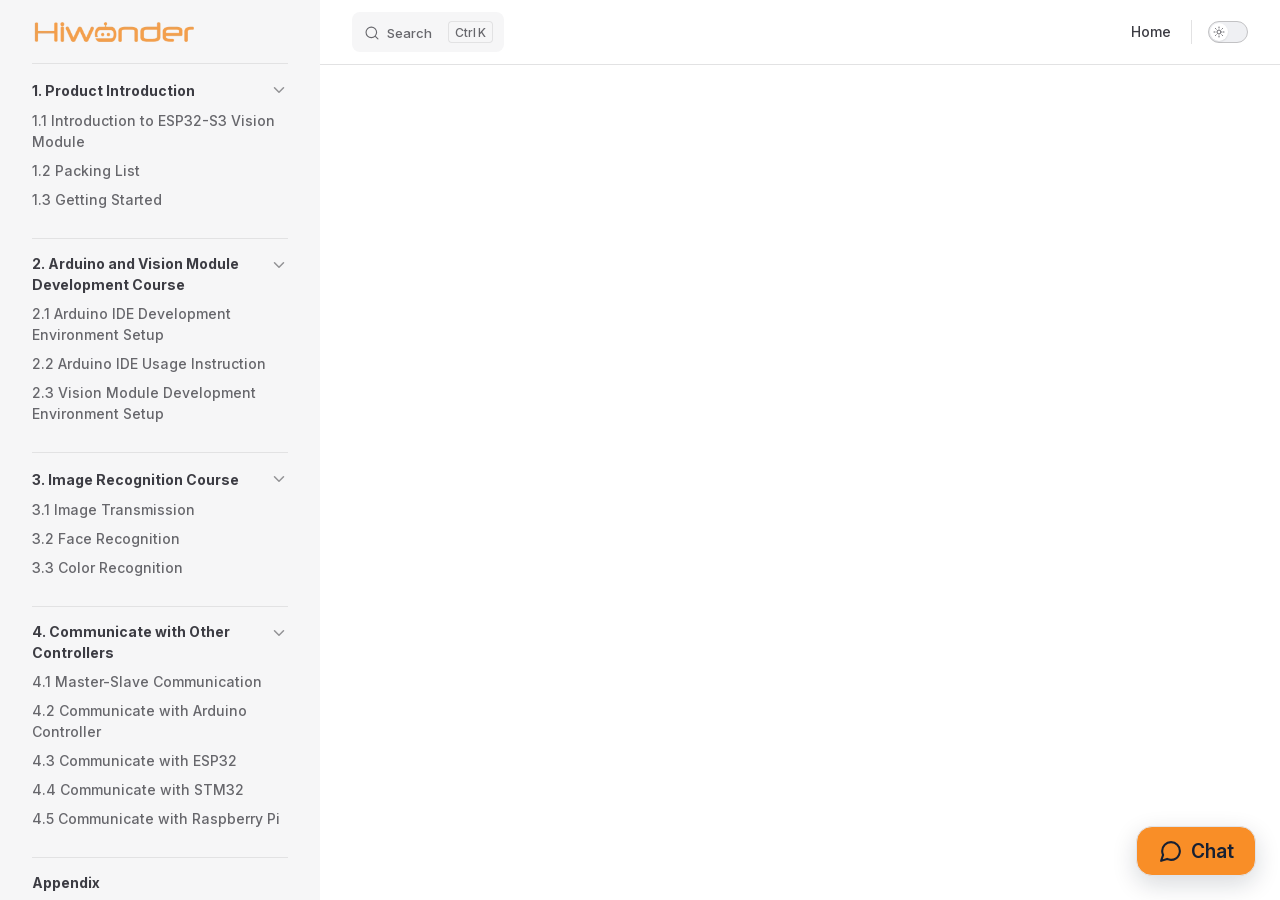
==== commit ad30e6e7: "内容修改" ====
--- a/projects/ESP32-S3/en/latest/docs/index.html
+++ b/projects/ESP32-S3/en/latest/docs/index.html
@@ -4,23 +4,23 @@
     <meta charset="utf-8">
     <meta name="viewport" content="width=device-width,initial-scale=1">
     <title>ESP32-S3 Documentation</title>
-    <meta name="description" content="ESP32-S3 robot documentation">
+    <meta name="description" content="ESP32-S3 documentation">
     <meta name="generator" content="VitePress v1.6.4">
-    <link rel="preload stylesheet" href="/projects/ESP32-S3/en/latest/assets/style.DdfqvTn5.css" as="style">
+    <link rel="preload stylesheet" href="/projects/ESP32-S3/en/latest/assets/style.DntddoU1.css" as="style">
     <link rel="preload stylesheet" href="/projects/ESP32-S3/en/latest/vp-icons.css" as="style">
     
-    <script type="module" src="/projects/ESP32-S3/en/latest/assets/app.E_77mOyY.js"></script>
+    <script type="module" src="/projects/ESP32-S3/en/latest/assets/app.B5c9y-OU.js"></script>
     <link rel="preload" href="/projects/ESP32-S3/en/latest/assets/inter-roman-latin.Di8DUHzh.woff2" as="font" type="font/woff2" crossorigin="">
-    <link rel="modulepreload" href="/projects/ESP32-S3/en/latest/assets/chunks/theme.DLlQX1Bl.js">
-    <link rel="modulepreload" href="/projects/ESP32-S3/en/latest/assets/chunks/framework.tACQzN50.js">
-    <link rel="modulepreload" href="/projects/ESP32-S3/en/latest/assets/docs_index.md.BcedHTbB.lean.js">
+    <link rel="modulepreload" href="/projects/ESP32-S3/en/latest/assets/chunks/theme.BWxkAFtb.js">
+    <link rel="modulepreload" href="/projects/ESP32-S3/en/latest/assets/chunks/framework.B-uOQMuY.js">
+    <link rel="modulepreload" href="/projects/ESP32-S3/en/latest/assets/docs_index.md.BlFl0bcS.lean.js">
     <link rel="icon" href="/projects/ESP32-S3/en/latest/favicon.ico">
     <script id="check-dark-mode">(()=>{const e=localStorage.getItem("vitepress-theme-appearance")||"auto",a=window.matchMedia("(prefers-color-scheme: dark)").matches;(!e||e==="auto"?a:e==="dark")&&document.documentElement.classList.add("dark")})();</script>
     <script id="check-mac-os">document.documentElement.classList.toggle("mac",/Mac|iPhone|iPod|iPad/i.test(navigator.platform));</script>
   </head>
   <body>
-    <div id="app"><!--[--><div class="Layout" data-v-5d98c3a5><!--[--><!--]--><!--[--><span tabindex="-1" data-v-0b0ada53></span><a href="#VPContent" class="VPSkipLink visually-hidden" data-v-0b0ada53>Skip to content</a><!--]--><!----><header class="VPNav" data-v-5d98c3a5 data-v-ae24b3ad><div class="VPNavBar" data-v-ae24b3ad data-v-6aa21345><div class="wrapper" data-v-6aa21345><div class="container" data-v-6aa21345><div class="title" data-v-6aa21345><div class="VPNavBarTitle has-sidebar" data-v-6aa21345 data-v-1168a8e4><a class="title" href="/projects/ESP32-S3/en/latest/" data-v-1168a8e4><!--[--><!--]--><!--[--><img class="VPImage logo" src="/projects/ESP32-S3/en/latest/e-logo.png" alt data-v-8426fc1a><!--]--><!----><!--[--><!--]--></a></div></div><div class="content" data-v-6aa21345><div class="content-body" data-v-6aa21345><!--[--><!--]--><div class="VPNavBarSearch search" data-v-6aa21345><!--[--><!----><div id="local-search"><button type="button" class="DocSearch DocSearch-Button" aria-label="Search"><span class="DocSearch-Button-Container"><span class="vp-icon DocSearch-Search-Icon"></span><span class="DocSearch-Button-Placeholder">Search</span></span><span class="DocSearch-Button-Keys"><kbd class="DocSearch-Button-Key"></kbd><kbd class="DocSearch-Button-Key">K</kbd></span></button></div><!--]--></div><nav aria-labelledby="main-nav-aria-label" class="VPNavBarMenu menu" data-v-6aa21345 data-v-dc692963><span id="main-nav-aria-label" class="visually-hidden" data-v-dc692963> Main Navigation </span><!--[--><!--[--><a class="VPLink link vp-external-link-icon VPNavBarMenuLink" href="https://www.hiwonder.net/" target="_self" rel="noreferrer" tabindex="0" data-v-dc692963 data-v-e56f3d57><!--[--><span data-v-e56f3d57>Home</span><!--]--></a><!--]--><!--]--></nav><!----><div class="VPNavBarAppearance appearance" data-v-6aa21345 data-v-6c893767><button class="VPSwitch VPSwitchAppearance" type="button" role="switch" title aria-checked="false" data-v-6c893767 data-v-5337faa4 data-v-1d5665e3><span class="check" data-v-1d5665e3><span class="icon" data-v-1d5665e3><!--[--><span class="vpi-sun sun" data-v-5337faa4></span><span class="vpi-moon moon" data-v-5337faa4></span><!--]--></span></span></button></div><!----><div class="VPFlyout VPNavBarExtra extra" data-v-6aa21345 data-v-bb2aa2f0 data-v-cf11d7a2><button type="button" class="button" aria-haspopup="true" aria-expanded="false" aria-label="extra navigation" data-v-cf11d7a2><span class="vpi-more-horizontal icon" data-v-cf11d7a2></span></button><div class="menu" data-v-cf11d7a2><div class="VPMenu" data-v-cf11d7a2 data-v-b98bc113><!----><!--[--><!--[--><!----><div class="group" data-v-bb2aa2f0><div class="item appearance" data-v-bb2aa2f0><p class="label" data-v-bb2aa2f0>Appearance</p><div class="appearance-action" data-v-bb2aa2f0><button class="VPSwitch VPSwitchAppearance" type="button" role="switch" title aria-checked="false" data-v-bb2aa2f0 data-v-5337faa4 data-v-1d5665e3><span class="check" data-v-1d5665e3><span class="icon" data-v-1d5665e3><!--[--><span class="vpi-sun sun" data-v-5337faa4></span><span class="vpi-moon moon" data-v-5337faa4></span><!--]--></span></span></button></div></div></div><!----><!--]--><!--]--></div></div></div><!--[--><!--]--><button type="button" class="VPNavBarHamburger hamburger" aria-label="mobile navigation" aria-expanded="false" aria-controls="VPNavScreen" data-v-6aa21345 data-v-e5dd9c1c><span class="container" data-v-e5dd9c1c><span class="top" data-v-e5dd9c1c></span><span class="middle" data-v-e5dd9c1c></span><span class="bottom" data-v-e5dd9c1c></span></span></button></div></div></div></div><div class="divider" data-v-6aa21345><div class="divider-line" data-v-6aa21345></div></div></div><!----></header><div class="VPLocalNav has-sidebar empty" data-v-5d98c3a5 data-v-a6f0e41e><div class="container" data-v-a6f0e41e><button class="menu" aria-expanded="false" aria-controls="VPSidebarNav" data-v-a6f0e41e><span class="vpi-align-left menu-icon" data-v-a6f0e41e></span><span class="menu-text" data-v-a6f0e41e>Menu</span></button><div class="VPLocalNavOutlineDropdown" style="--vp-vh:0px;" data-v-a6f0e41e data-v-8a42e2b4><button data-v-8a42e2b4>Return to top</button><!----></div></div></div><aside class="VPSidebar" data-v-5d98c3a5 data-v-319d5ca6><div class="curtain" data-v-319d5ca6></div><nav class="nav" id="VPSidebarNav" aria-labelledby="sidebar-aria-label" tabindex="-1" data-v-319d5ca6><span class="visually-hidden" id="sidebar-aria-label" data-v-319d5ca6> Sidebar Navigation </span><!--[--><!--]--><!--[--><div class="no-transition group" data-v-c40bc020><section class="VPSidebarItem level-0 collapsible is-link" data-v-c40bc020 data-v-b3fd67f8><div class="item" tabindex="0" data-v-b3fd67f8><div class="indicator" data-v-b3fd67f8></div><a class="VPLink link link" href="/projects/ESP32-S3/en/latest/docs/1.product_introduction.html" data-v-b3fd67f8><!--[--><h2 class="text" data-v-b3fd67f8>1. Product Introduction</h2><!--]--></a><div class="caret" role="button" aria-label="toggle section" tabindex="0" data-v-b3fd67f8><span class="vpi-chevron-right caret-icon" data-v-b3fd67f8></span></div></div><div class="items" data-v-b3fd67f8><!--[--><div class="VPSidebarItem level-1 is-link" data-v-b3fd67f8 data-v-b3fd67f8><div class="item" data-v-b3fd67f8><div class="indicator" data-v-b3fd67f8></div><a class="VPLink link link" href="/projects/ESP32-S3/en/latest/docs/1.product_introduction.html#_1-1-introduction-to-esp32-s3-vision-module" data-v-b3fd67f8><!--[--><p class="text" data-v-b3fd67f8>1.1 Introduction to ESP32-S3 Vision Module</p><!--]--></a><!----></div><!----></div><div class="VPSidebarItem level-1 is-link" data-v-b3fd67f8 data-v-b3fd67f8><div class="item" data-v-b3fd67f8><div class="indicator" data-v-b3fd67f8></div><a class="VPLink link link" href="/projects/ESP32-S3/en/latest/docs/1.product_introduction.html#_1-2-packing-list" data-v-b3fd67f8><!--[--><p class="text" data-v-b3fd67f8>1.2 Packing List</p><!--]--></a><!----></div><!----></div><div class="VPSidebarItem level-1 is-link" data-v-b3fd67f8 data-v-b3fd67f8><div class="item" data-v-b3fd67f8><div class="indicator" data-v-b3fd67f8></div><a class="VPLink link link" href="/projects/ESP32-S3/en/latest/docs/1.product_introduction.html#_1-3-getting-started" data-v-b3fd67f8><!--[--><p class="text" data-v-b3fd67f8>1.3 Getting Started</p><!--]--></a><!----></div><!----></div><!--]--></div></section></div><div class="no-transition group" data-v-c40bc020><section class="VPSidebarItem level-0 collapsible is-link" data-v-c40bc020 data-v-b3fd67f8><div class="item" tabindex="0" data-v-b3fd67f8><div class="indicator" data-v-b3fd67f8></div><a class="VPLink link link" href="/projects/ESP32-S3/en/latest/docs/2.set_up_development_environment.html" data-v-b3fd67f8><!--[--><h2 class="text" data-v-b3fd67f8>2. Arduino and Vision Module Development Course</h2><!--]--></a><div class="caret" role="button" aria-label="toggle section" tabindex="0" data-v-b3fd67f8><span class="vpi-chevron-right caret-icon" data-v-b3fd67f8></span></div></div><div class="items" data-v-b3fd67f8><!--[--><div class="VPSidebarItem level-1 is-link" data-v-b3fd67f8 data-v-b3fd67f8><div class="item" data-v-b3fd67f8><div class="indicator" data-v-b3fd67f8></div><a class="VPLink link link" href="/projects/ESP32-S3/en/latest/docs/2.set_up_development_environment.html#_2-1-arduino-ide-development-environment-setup" data-v-b3fd67f8><!--[--><p class="text" data-v-b3fd67f8>2.1 Arduino IDE Development Environment Setup</p><!--]--></a><!----></div><!----></div><div class="VPSidebarItem level-1 is-link" data-v-b3fd67f8 data-v-b3fd67f8><div class="item" data-v-b3fd67f8><div class="indicator" data-v-b3fd67f8></div><a class="VPLink link link" href="/projects/ESP32-S3/en/latest/docs/2.set_up_development_environment.html#_2-2-arduino-ide-usage-instruction" data-v-b3fd67f8><!--[--><p class="text" data-v-b3fd67f8>2.2 Arduino IDE Usage Instruction</p><!--]--></a><!----></div><!----></div><div class="VPSidebarItem level-1 is-link" data-v-b3fd67f8 data-v-b3fd67f8><div class="item" data-v-b3fd67f8><div class="indicator" data-v-b3fd67f8></div><a class="VPLink link link" href="/projects/ESP32-S3/en/latest/docs/2.set_up_development_environment.html#_2-3-vision-module-development-environment-setup" data-v-b3fd67f8><!--[--><p class="text" data-v-b3fd67f8>2.3 Vision Module Development Environment Setup</p><!--]--></a><!----></div><!----></div><!--]--></div></section></div><div class="no-transition group" data-v-c40bc020><section class="VPSidebarItem level-0 collapsible is-link" data-v-c40bc020 data-v-b3fd67f8><div class="item" tabindex="0" data-v-b3fd67f8><div class="indicator" data-v-b3fd67f8></div><a class="VPLink link link" href="/projects/ESP32-S3/en/latest/docs/3.Image_Recognition_Course.html" data-v-b3fd67f8><!--[--><h2 class="text" data-v-b3fd67f8>3. Image Recognition Course</h2><!--]--></a><div class="caret" role="button" aria-label="toggle section" tabindex="0" data-v-b3fd67f8><span class="vpi-chevron-right caret-icon" data-v-b3fd67f8></span></div></div><div class="items" data-v-b3fd67f8><!--[--><div class="VPSidebarItem level-1 is-link" data-v-b3fd67f8 data-v-b3fd67f8><div class="item" data-v-b3fd67f8><div class="indicator" data-v-b3fd67f8></div><a class="VPLink link link" href="/projects/ESP32-S3/en/latest/docs/3.Image_Recognition_Course.html#_3-1-image-transmission" data-v-b3fd67f8><!--[--><p class="text" data-v-b3fd67f8>3.1 Image Transmission</p><!--]--></a><!----></div><!----></div><div class="VPSidebarItem level-1 is-link" data-v-b3fd67f8 data-v-b3fd67f8><div class="item" data-v-b3fd67f8><div class="indicator" data-v-b3fd67f8></div><a class="VPLink link link" href="/projects/ESP32-S3/en/latest/docs/3.Image_Recognition_Course.html#_3-2-face-recognition" data-v-b3fd67f8><!--[--><p class="text" data-v-b3fd67f8>3.2 Face Recognition</p><!--]--></a><!----></div><!----></div><div class="VPSidebarItem level-1 is-link" data-v-b3fd67f8 data-v-b3fd67f8><div class="item" data-v-b3fd67f8><div class="indicator" data-v-b3fd67f8></div><a class="VPLink link link" href="/projects/ESP32-S3/en/latest/docs/3.Image_Recognition_Course.html#_3-3-color-recognition" data-v-b3fd67f8><!--[--><p class="text" data-v-b3fd67f8>3.3 Color Recognition</p><!--]--></a><!----></div><!----></div><!--]--></div></section></div><div class="no-transition group" data-v-c40bc020><section class="VPSidebarItem level-0 collapsible is-link" data-v-c40bc020 data-v-b3fd67f8><div class="item" tabindex="0" data-v-b3fd67f8><div class="indicator" data-v-b3fd67f8></div><a class="VPLink link link" href="/projects/ESP32-S3/en/latest/docs/4.Communicate_with_Other_Controllers.html" data-v-b3fd67f8><!--[--><h2 class="text" data-v-b3fd67f8>4. Communicate with Other Controllers</h2><!--]--></a><div class="caret" role="button" aria-label="toggle section" tabindex="0" data-v-b3fd67f8><span class="vpi-chevron-right caret-icon" data-v-b3fd67f8></span></div></div><div class="items" data-v-b3fd67f8><!--[--><div class="VPSidebarItem level-1 is-link" data-v-b3fd67f8 data-v-b3fd67f8><div class="item" data-v-b3fd67f8><div class="indicator" data-v-b3fd67f8></div><a class="VPLink link link" href="/projects/ESP32-S3/en/latest/docs/4.Communicate_with_Other_Controllers.html#_4-1-master-slave-communication" data-v-b3fd67f8><!--[--><p class="text" data-v-b3fd67f8>4.1 Master-Slave Communication</p><!--]--></a><!----></div><!----></div><div class="VPSidebarItem level-1 is-link" data-v-b3fd67f8 data-v-b3fd67f8><div class="item" data-v-b3fd67f8><div class="indicator" data-v-b3fd67f8></div><a class="VPLink link link" href="/projects/ESP32-S3/en/latest/docs/4.Communicate_with_Other_Controllers.html#_4-2-communicate-with-arduino-controller" data-v-b3fd67f8><!--[--><p class="text" data-v-b3fd67f8>4.2 Communicate with Arduino Controller</p><!--]--></a><!----></div><!----></div><div class="VPSidebarItem level-1 is-link" data-v-b3fd67f8 data-v-b3fd67f8><div class="item" data-v-b3fd67f8><div class="indicator" data-v-b3fd67f8></div><a class="VPLink link link" href="/projects/ESP32-S3/en/latest/docs/4.Communicate_with_Other_Controllers.html#_4-3-communicate-with-esp32" data-v-b3fd67f8><!--[--><p class="text" data-v-b3fd67f8>4.3 Communicate with ESP32</p><!--]--></a><!----></div><!----></div><div class="VPSidebarItem level-1 is-link" data-v-b3fd67f8 data-v-b3fd67f8><div class="item" data-v-b3fd67f8><div class="indicator" data-v-b3fd67f8></div><a class="VPLink link link" href="/projects/ESP32-S3/en/latest/docs/4.Communicate_with_Other_Controllers.html#_4-4-communicate-with-stm32" data-v-b3fd67f8><!--[--><p class="text" data-v-b3fd67f8>4.4 Communicate with STM32</p><!--]--></a><!----></div><!----></div><div class="VPSidebarItem level-1 is-link" data-v-b3fd67f8 data-v-b3fd67f8><div class="item" data-v-b3fd67f8><div class="indicator" data-v-b3fd67f8></div><a class="VPLink link link" href="/projects/ESP32-S3/en/latest/docs/4.Communicate_with_Other_Controllers.html#_4-5-communicate-with-raspberry-pi" data-v-b3fd67f8><!--[--><p class="text" data-v-b3fd67f8>4.5 Communicate with Raspberry Pi</p><!--]--></a><!----></div><!----></div><!--]--></div></section></div><div class="no-transition group" data-v-c40bc020><div class="VPSidebarItem level-0 collapsible is-link" data-v-c40bc020 data-v-b3fd67f8><div class="item" tabindex="0" data-v-b3fd67f8><div class="indicator" data-v-b3fd67f8></div><a class="VPLink link link" href="/projects/ESP32-S3/en/latest/docs/Appendix.html" data-v-b3fd67f8><!--[--><p class="text" data-v-b3fd67f8>Appendix</p><!--]--></a><!----></div><!----></div></div><!--]--><!--[--><!--]--></nav></aside><div class="VPContent has-sidebar" id="VPContent" data-v-5d98c3a5 data-v-1428d186><page-redirect data-v-1428d186></page-redirect></div><!----><!--[--><!--]--></div><!--[--><!----><!--]--><!----><!--]--></div>
-    <script>window.__VP_HASH_MAP__=JSON.parse("{\"docs_1.product_introduction.md\":\"C2FCLXSm\",\"docs_2.set_up_development_environment.md\":\"C64PchyD\",\"docs_3.image_recognition_course.md\":\"mDjmsC2v\",\"docs_4.communicate_with_other_controllers.md\":\"tpT2LpS6\",\"docs_appendix.md\":\"CFYU5Hyb\",\"docs_index.md\":\"BcedHTbB\",\"index.md\":\"Lb4_mgfN\"}");window.__VP_SITE_DATA__=JSON.parse("{\"lang\":\"en-US\",\"dir\":\"ltr\",\"title\":\"ESP32-S3 Documentation\",\"description\":\"ESP32-S3 robot documentation\",\"base\":\"/projects/ESP32-S3/en/latest/\",\"head\":[],\"router\":{\"prefetchLinks\":true},\"appearance\":true,\"themeConfig\":{\"siteTitle\":false,\"logo\":\"/e-logo.png\",\"outline\":[2,3],\"search\":{\"provider\":\"local\",\"options\":{\"translations\":{\"button\":{\"buttonText\":\"Search\",\"buttonAriaLabel\":\"Search\"},\"modal\":{\"searchBox\":{\"resetButtonTitle\":\"Clear search query\",\"resetButtonAriaLabel\":\"Clear search query\",\"cancelButtonText\":\"Cancel\",\"cancelButtonAriaLabel\":\"Cancel\"},\"startScreen\":{\"recentSearchTitle\":\"Recent Searches\",\"noRecentSearchText\":\"No recent searches\",\"suggestedQueryTitle\":\"Suggested Queries\"},\"noResultsScreen\":{\"noResultsText\":\"No results found for\",\"suggestedQueryText\":\"You can try searching for\",\"reportMissingResultsText\":\"Have any queries?\",\"reportMissingResultsLinkText\":\"Report here\"},\"footer\":{\"selectText\":\"to select\",\"navigateText\":\"to navigate\",\"closeText\":\"to close\"}}}}},\"nav\":[{\"text\":\"Home\",\"link\":\"https://www.hiwonder.net/\",\"target\":\"_self\"}],\"sidebar\":[{\"text\":\"1. Product Introduction\",\"link\":\"/docs/1.product_introduction.html\",\"collapsed\":false,\"items\":[{\"text\":\"1.1 Introduction to ESP32-S3 Vision Module\",\"link\":\"/docs/1.product_introduction.html#_1-1-introduction-to-esp32-s3-vision-module\"},{\"text\":\"1.2 Packing List\",\"link\":\"/docs/1.product_introduction.html#_1-2-packing-list\"},{\"text\":\"1.3 Getting Started\",\"link\":\"/docs/1.product_introduction.html#_1-3-getting-started\"}]},{\"text\":\"2. Arduino and Vision Module Development Course\",\"link\":\"/docs/2.set_up_development_environment.html\",\"collapsed\":false,\"items\":[{\"text\":\"2.1 Arduino IDE Development Environment Setup\",\"link\":\"/docs/2.set_up_development_environment.html#_2-1-arduino-ide-development-environment-setup\"},{\"text\":\"2.2 Arduino IDE Usage Instruction\",\"link\":\"/docs/2.set_up_development_environment.html#_2-2-arduino-ide-usage-instruction\"},{\"text\":\"2.3 Vision Module Development Environment Setup\",\"link\":\"/docs/2.set_up_development_environment.html#_2-3-vision-module-development-environment-setup\"}]},{\"text\":\"3. Image Recognition Course\",\"link\":\"/docs/3.Image_Recognition_Course.html\",\"collapsed\":false,\"items\":[{\"text\":\"3.1 Image Transmission\",\"link\":\"/docs/3.Image_Recognition_Course.html#_3-1-image-transmission\"},{\"text\":\"3.2 Face Recognition\",\"link\":\"/docs/3.Image_Recognition_Course.html#_3-2-face-recognition\"},{\"text\":\"3.3 Color Recognition\",\"link\":\"/docs/3.Image_Recognition_Course.html#_3-3-color-recognition\"}]},{\"text\":\"4. Communicate with Other Controllers\",\"link\":\"/docs/4.Communicate_with_Other_Controllers.html\",\"collapsed\":false,\"items\":[{\"text\":\"4.1 Master-Slave Communication\",\"link\":\"/docs/4.Communicate_with_Other_Controllers.html#_4-1-master-slave-communication\"},{\"text\":\"4.2 Communicate with Arduino Controller\",\"link\":\"/docs/4.Communicate_with_Other_Controllers.html#_4-2-communicate-with-arduino-controller\"},{\"text\":\"4.3 Communicate with ESP32\",\"link\":\"/docs/4.Communicate_with_Other_Controllers.html#_4-3-communicate-with-esp32\"},{\"text\":\"4.4 Communicate with STM32\",\"link\":\"/docs/4.Communicate_with_Other_Controllers.html#_4-4-communicate-with-stm32\"},{\"text\":\"4.5 Communicate with Raspberry Pi\",\"link\":\"/docs/4.Communicate_with_Other_Controllers.html#_4-5-communicate-with-raspberry-pi\"}]},{\"text\":\"Appendix\",\"link\":\"/docs/Appendix.html\",\"collapsed\":false,\"items\":[]}]},\"locales\":{},\"scrollOffset\":134,\"cleanUrls\":false}");</script>
+    <div id="app"><!--[--><div class="Layout" data-v-5d98c3a5><!--[--><!--]--><!--[--><span tabindex="-1" data-v-0b0ada53></span><a href="#VPContent" class="VPSkipLink visually-hidden" data-v-0b0ada53>Skip to content</a><!--]--><!----><header class="VPNav" data-v-5d98c3a5 data-v-ae24b3ad><div class="VPNavBar" data-v-ae24b3ad data-v-6aa21345><div class="wrapper" data-v-6aa21345><div class="container" data-v-6aa21345><div class="title" data-v-6aa21345><div class="VPNavBarTitle has-sidebar" data-v-6aa21345 data-v-1168a8e4><a class="title" href="/projects/ESP32-S3/en/latest/" data-v-1168a8e4><!--[--><!--]--><!--[--><img class="VPImage logo" src="/projects/ESP32-S3/en/latest/e-logo.webp" alt data-v-8426fc1a><!--]--><!----><!--[--><!--]--></a></div></div><div class="content" data-v-6aa21345><div class="content-body" data-v-6aa21345><!--[--><!--]--><div class="VPNavBarSearch search" data-v-6aa21345><!--[--><!----><div id="local-search"><button type="button" class="DocSearch DocSearch-Button" aria-label="Search"><span class="DocSearch-Button-Container"><span class="vp-icon DocSearch-Search-Icon"></span><span class="DocSearch-Button-Placeholder">Search</span></span><span class="DocSearch-Button-Keys"><kbd class="DocSearch-Button-Key"></kbd><kbd class="DocSearch-Button-Key">K</kbd></span></button></div><!--]--></div><nav aria-labelledby="main-nav-aria-label" class="VPNavBarMenu menu" data-v-6aa21345 data-v-dc692963><span id="main-nav-aria-label" class="visually-hidden" data-v-dc692963> Main Navigation </span><!--[--><!--[--><a class="VPLink link vp-external-link-icon VPNavBarMenuLink" href="https://www.hiwonder.net/" target="_self" rel="noreferrer" tabindex="0" data-v-dc692963 data-v-e56f3d57><!--[--><span data-v-e56f3d57>Home</span><!--]--></a><!--]--><!--]--></nav><!----><div class="VPNavBarAppearance appearance" data-v-6aa21345 data-v-6c893767><button class="VPSwitch VPSwitchAppearance" type="button" role="switch" title aria-checked="false" data-v-6c893767 data-v-5337faa4 data-v-1d5665e3><span class="check" data-v-1d5665e3><span class="icon" data-v-1d5665e3><!--[--><span class="vpi-sun sun" data-v-5337faa4></span><span class="vpi-moon moon" data-v-5337faa4></span><!--]--></span></span></button></div><!----><div class="VPFlyout VPNavBarExtra extra" data-v-6aa21345 data-v-bb2aa2f0 data-v-cf11d7a2><button type="button" class="button" aria-haspopup="true" aria-expanded="false" aria-label="extra navigation" data-v-cf11d7a2><span class="vpi-more-horizontal icon" data-v-cf11d7a2></span></button><div class="menu" data-v-cf11d7a2><div class="VPMenu" data-v-cf11d7a2 data-v-b98bc113><!----><!--[--><!--[--><!----><div class="group" data-v-bb2aa2f0><div class="item appearance" data-v-bb2aa2f0><p class="label" data-v-bb2aa2f0>Appearance</p><div class="appearance-action" data-v-bb2aa2f0><button class="VPSwitch VPSwitchAppearance" type="button" role="switch" title aria-checked="false" data-v-bb2aa2f0 data-v-5337faa4 data-v-1d5665e3><span class="check" data-v-1d5665e3><span class="icon" data-v-1d5665e3><!--[--><span class="vpi-sun sun" data-v-5337faa4></span><span class="vpi-moon moon" data-v-5337faa4></span><!--]--></span></span></button></div></div></div><!----><!--]--><!--]--></div></div></div><!--[--><!--]--><button type="button" class="VPNavBarHamburger hamburger" aria-label="mobile navigation" aria-expanded="false" aria-controls="VPNavScreen" data-v-6aa21345 data-v-e5dd9c1c><span class="container" data-v-e5dd9c1c><span class="top" data-v-e5dd9c1c></span><span class="middle" data-v-e5dd9c1c></span><span class="bottom" data-v-e5dd9c1c></span></span></button></div></div></div></div><div class="divider" data-v-6aa21345><div class="divider-line" data-v-6aa21345></div></div></div><!----></header><div class="VPLocalNav has-sidebar empty" data-v-5d98c3a5 data-v-a6f0e41e><div class="container" data-v-a6f0e41e><button class="menu" aria-expanded="false" aria-controls="VPSidebarNav" data-v-a6f0e41e><span class="vpi-align-left menu-icon" data-v-a6f0e41e></span><span class="menu-text" data-v-a6f0e41e>Menu</span></button><div class="VPLocalNavOutlineDropdown" style="--vp-vh:0px;" data-v-a6f0e41e data-v-8a42e2b4><button data-v-8a42e2b4>Return to top</button><!----></div></div></div><aside class="VPSidebar" data-v-5d98c3a5 data-v-319d5ca6><div class="curtain" data-v-319d5ca6></div><nav class="nav" id="VPSidebarNav" aria-labelledby="sidebar-aria-label" tabindex="-1" data-v-319d5ca6><span class="visually-hidden" id="sidebar-aria-label" data-v-319d5ca6> Sidebar Navigation </span><!--[--><!--]--><!--[--><div class="no-transition group" data-v-c40bc020><section class="VPSidebarItem level-0 collapsible is-link" data-v-c40bc020 data-v-b3fd67f8><div class="item" tabindex="0" data-v-b3fd67f8><div class="indicator" data-v-b3fd67f8></div><a class="VPLink link link" href="/projects/ESP32-S3/en/latest/docs/1.product_introduction.html" data-v-b3fd67f8><!--[--><h2 class="text" data-v-b3fd67f8>1. Product Introduction</h2><!--]--></a><div class="caret" role="button" aria-label="toggle section" tabindex="0" data-v-b3fd67f8><span class="vpi-chevron-right caret-icon" data-v-b3fd67f8></span></div></div><div class="items" data-v-b3fd67f8><!--[--><div class="VPSidebarItem level-1 is-link" data-v-b3fd67f8 data-v-b3fd67f8><div class="item" data-v-b3fd67f8><div class="indicator" data-v-b3fd67f8></div><a class="VPLink link link" href="/projects/ESP32-S3/en/latest/docs/1.product_introduction.html#_1-1-introduction-to-esp32-s3-vision-module" data-v-b3fd67f8><!--[--><p class="text" data-v-b3fd67f8>1.1 Introduction to ESP32-S3 Vision Module</p><!--]--></a><!----></div><!----></div><div class="VPSidebarItem level-1 is-link" data-v-b3fd67f8 data-v-b3fd67f8><div class="item" data-v-b3fd67f8><div class="indicator" data-v-b3fd67f8></div><a class="VPLink link link" href="/projects/ESP32-S3/en/latest/docs/1.product_introduction.html#_1-2-packing-list" data-v-b3fd67f8><!--[--><p class="text" data-v-b3fd67f8>1.2 Packing List</p><!--]--></a><!----></div><!----></div><div class="VPSidebarItem level-1 is-link" data-v-b3fd67f8 data-v-b3fd67f8><div class="item" data-v-b3fd67f8><div class="indicator" data-v-b3fd67f8></div><a class="VPLink link link" href="/projects/ESP32-S3/en/latest/docs/1.product_introduction.html#_1-3-getting-started" data-v-b3fd67f8><!--[--><p class="text" data-v-b3fd67f8>1.3 Getting Started</p><!--]--></a><!----></div><!----></div><!--]--></div></section></div><div class="no-transition group" data-v-c40bc020><section class="VPSidebarItem level-0 collapsible is-link" data-v-c40bc020 data-v-b3fd67f8><div class="item" tabindex="0" data-v-b3fd67f8><div class="indicator" data-v-b3fd67f8></div><a class="VPLink link link" href="/projects/ESP32-S3/en/latest/docs/2.set_up_development_environment.html" data-v-b3fd67f8><!--[--><h2 class="text" data-v-b3fd67f8>2. Arduino and Vision Module Development Course</h2><!--]--></a><div class="caret" role="button" aria-label="toggle section" tabindex="0" data-v-b3fd67f8><span class="vpi-chevron-right caret-icon" data-v-b3fd67f8></span></div></div><div class="items" data-v-b3fd67f8><!--[--><div class="VPSidebarItem level-1 is-link" data-v-b3fd67f8 data-v-b3fd67f8><div class="item" data-v-b3fd67f8><div class="indicator" data-v-b3fd67f8></div><a class="VPLink link link" href="/projects/ESP32-S3/en/latest/docs/2.set_up_development_environment.html#_2-1-arduino-ide-development-environment-setup" data-v-b3fd67f8><!--[--><p class="text" data-v-b3fd67f8>2.1 Arduino IDE Development Environment Setup</p><!--]--></a><!----></div><!----></div><div class="VPSidebarItem level-1 is-link" data-v-b3fd67f8 data-v-b3fd67f8><div class="item" data-v-b3fd67f8><div class="indicator" data-v-b3fd67f8></div><a class="VPLink link link" href="/projects/ESP32-S3/en/latest/docs/2.set_up_development_environment.html#_2-2-arduino-ide-usage-instruction" data-v-b3fd67f8><!--[--><p class="text" data-v-b3fd67f8>2.2 Arduino IDE Usage Instruction</p><!--]--></a><!----></div><!----></div><div class="VPSidebarItem level-1 is-link" data-v-b3fd67f8 data-v-b3fd67f8><div class="item" data-v-b3fd67f8><div class="indicator" data-v-b3fd67f8></div><a class="VPLink link link" href="/projects/ESP32-S3/en/latest/docs/2.set_up_development_environment.html#_2-3-vision-module-development-environment-setup" data-v-b3fd67f8><!--[--><p class="text" data-v-b3fd67f8>2.3 Vision Module Development Environment Setup</p><!--]--></a><!----></div><!----></div><!--]--></div></section></div><div class="no-transition group" data-v-c40bc020><section class="VPSidebarItem level-0 collapsible is-link" data-v-c40bc020 data-v-b3fd67f8><div class="item" tabindex="0" data-v-b3fd67f8><div class="indicator" data-v-b3fd67f8></div><a class="VPLink link link" href="/projects/ESP32-S3/en/latest/docs/3.Image_Recognition_Course.html" data-v-b3fd67f8><!--[--><h2 class="text" data-v-b3fd67f8>3. Image Recognition Course</h2><!--]--></a><div class="caret" role="button" aria-label="toggle section" tabindex="0" data-v-b3fd67f8><span class="vpi-chevron-right caret-icon" data-v-b3fd67f8></span></div></div><div class="items" data-v-b3fd67f8><!--[--><div class="VPSidebarItem level-1 is-link" data-v-b3fd67f8 data-v-b3fd67f8><div class="item" data-v-b3fd67f8><div class="indicator" data-v-b3fd67f8></div><a class="VPLink link link" href="/projects/ESP32-S3/en/latest/docs/3.Image_Recognition_Course.html#_3-1-image-transmission" data-v-b3fd67f8><!--[--><p class="text" data-v-b3fd67f8>3.1 Image Transmission</p><!--]--></a><!----></div><!----></div><div class="VPSidebarItem level-1 is-link" data-v-b3fd67f8 data-v-b3fd67f8><div class="item" data-v-b3fd67f8><div class="indicator" data-v-b3fd67f8></div><a class="VPLink link link" href="/projects/ESP32-S3/en/latest/docs/3.Image_Recognition_Course.html#_3-2-face-recognition" data-v-b3fd67f8><!--[--><p class="text" data-v-b3fd67f8>3.2 Face Recognition</p><!--]--></a><!----></div><!----></div><div class="VPSidebarItem level-1 is-link" data-v-b3fd67f8 data-v-b3fd67f8><div class="item" data-v-b3fd67f8><div class="indicator" data-v-b3fd67f8></div><a class="VPLink link link" href="/projects/ESP32-S3/en/latest/docs/3.Image_Recognition_Course.html#_3-3-color-recognition" data-v-b3fd67f8><!--[--><p class="text" data-v-b3fd67f8>3.3 Color Recognition</p><!--]--></a><!----></div><!----></div><!--]--></div></section></div><div class="no-transition group" data-v-c40bc020><section class="VPSidebarItem level-0 collapsible is-link" data-v-c40bc020 data-v-b3fd67f8><div class="item" tabindex="0" data-v-b3fd67f8><div class="indicator" data-v-b3fd67f8></div><a class="VPLink link link" href="/projects/ESP32-S3/en/latest/docs/4.Communicate_with_Other_Controllers.html" data-v-b3fd67f8><!--[--><h2 class="text" data-v-b3fd67f8>4. Communicate with Other Controllers</h2><!--]--></a><div class="caret" role="button" aria-label="toggle section" tabindex="0" data-v-b3fd67f8><span class="vpi-chevron-right caret-icon" data-v-b3fd67f8></span></div></div><div class="items" data-v-b3fd67f8><!--[--><div class="VPSidebarItem level-1 is-link" data-v-b3fd67f8 data-v-b3fd67f8><div class="item" data-v-b3fd67f8><div class="indicator" data-v-b3fd67f8></div><a class="VPLink link link" href="/projects/ESP32-S3/en/latest/docs/4.Communicate_with_Other_Controllers.html#_4-1-master-slave-communication" data-v-b3fd67f8><!--[--><p class="text" data-v-b3fd67f8>4.1 Master-Slave Communication</p><!--]--></a><!----></div><!----></div><div class="VPSidebarItem level-1 is-link" data-v-b3fd67f8 data-v-b3fd67f8><div class="item" data-v-b3fd67f8><div class="indicator" data-v-b3fd67f8></div><a class="VPLink link link" href="/projects/ESP32-S3/en/latest/docs/4.Communicate_with_Other_Controllers.html#_4-2-communicate-with-arduino-controller" data-v-b3fd67f8><!--[--><p class="text" data-v-b3fd67f8>4.2 Communicate with Arduino Controller</p><!--]--></a><!----></div><!----></div><div class="VPSidebarItem level-1 is-link" data-v-b3fd67f8 data-v-b3fd67f8><div class="item" data-v-b3fd67f8><div class="indicator" data-v-b3fd67f8></div><a class="VPLink link link" href="/projects/ESP32-S3/en/latest/docs/4.Communicate_with_Other_Controllers.html#_4-3-communicate-with-esp32" data-v-b3fd67f8><!--[--><p class="text" data-v-b3fd67f8>4.3 Communicate with ESP32</p><!--]--></a><!----></div><!----></div><div class="VPSidebarItem level-1 is-link" data-v-b3fd67f8 data-v-b3fd67f8><div class="item" data-v-b3fd67f8><div class="indicator" data-v-b3fd67f8></div><a class="VPLink link link" href="/projects/ESP32-S3/en/latest/docs/4.Communicate_with_Other_Controllers.html#_4-4-communicate-with-stm32" data-v-b3fd67f8><!--[--><p class="text" data-v-b3fd67f8>4.4 Communicate with STM32</p><!--]--></a><!----></div><!----></div><div class="VPSidebarItem level-1 is-link" data-v-b3fd67f8 data-v-b3fd67f8><div class="item" data-v-b3fd67f8><div class="indicator" data-v-b3fd67f8></div><a class="VPLink link link" href="/projects/ESP32-S3/en/latest/docs/4.Communicate_with_Other_Controllers.html#_4-5-communicate-with-raspberry-pi" data-v-b3fd67f8><!--[--><p class="text" data-v-b3fd67f8>4.5 Communicate with Raspberry Pi</p><!--]--></a><!----></div><!----></div><!--]--></div></section></div><div class="no-transition group" data-v-c40bc020><div class="VPSidebarItem level-0 collapsible is-link" data-v-c40bc020 data-v-b3fd67f8><div class="item" tabindex="0" data-v-b3fd67f8><div class="indicator" data-v-b3fd67f8></div><a class="VPLink link link" href="/projects/ESP32-S3/en/latest/docs/Appendix.html" data-v-b3fd67f8><!--[--><p class="text" data-v-b3fd67f8>Appendix</p><!--]--></a><!----></div><!----></div></div><!--]--><!--[--><!--]--></nav></aside><div class="VPContent has-sidebar" id="VPContent" data-v-5d98c3a5 data-v-1428d186><page-redirect data-v-1428d186></page-redirect></div><!----><!--[--><!--]--></div><!--[--><!----><!--]--><!----><div class="feedback-widget"><!----><button class="feedback-widget__trigger" type="button" aria-expanded="false" aria-label="Open feedback form"><span class="feedback-widget__icon" aria-hidden="true"><svg viewBox="0 0 24 24" focusable="false"><path d="M21 11.5a8.4 8.4 0 0 1-.9 3.8 8.5 8.5 0 0 1-7.6 4.7 8.4 8.4 0 0 1-3.8-.9L3 21l1.9-5.7A8.4 8.4 0 0 1 4 11.5 8.5 8.5 0 0 1 12.5 3 8.5 8.5 0 0 1 21 11.5Z"></path></svg></span><span>Chat</span></button></div><!--]--></div>
+    <script>window.__VP_HASH_MAP__=JSON.parse("{\"docs_1.product_introduction.md\":\"V8tPdnBs\",\"docs_2.set_up_development_environment.md\":\"BR_EaC1X\",\"docs_3.image_recognition_course.md\":\"BEKG523z\",\"docs_4.communicate_with_other_controllers.md\":\"Cq7H_m-k\",\"docs_appendix.md\":\"Do0oivkk\",\"docs_index.md\":\"BlFl0bcS\",\"index.md\":\"B--TMYy8\"}");window.__VP_SITE_DATA__=JSON.parse("{\"lang\":\"en-US\",\"dir\":\"ltr\",\"title\":\"ESP32-S3 Documentation\",\"description\":\"ESP32-S3 documentation\",\"base\":\"/projects/ESP32-S3/en/latest/\",\"head\":[],\"router\":{\"prefetchLinks\":true},\"appearance\":true,\"themeConfig\":{\"siteTitle\":false,\"logo\":\"/e-logo.webp\",\"outline\":[2,3],\"search\":{\"provider\":\"local\",\"options\":{\"translations\":{\"button\":{\"buttonText\":\"Search\",\"buttonAriaLabel\":\"Search\"},\"modal\":{\"searchBox\":{\"resetButtonTitle\":\"Clear search query\",\"resetButtonAriaLabel\":\"Clear search query\",\"cancelButtonText\":\"Cancel\",\"cancelButtonAriaLabel\":\"Cancel\"},\"startScreen\":{\"recentSearchTitle\":\"Recent Searches\",\"noRecentSearchText\":\"No recent searches\",\"suggestedQueryTitle\":\"Suggested Queries\"},\"noResultsScreen\":{\"noResultsText\":\"No results found for\",\"suggestedQueryText\":\"You can try searching for\",\"reportMissingResultsText\":\"Have any queries?\",\"reportMissingResultsLinkText\":\"Report here\"},\"footer\":{\"selectText\":\"to select\",\"navigateText\":\"to navigate\",\"closeText\":\"to close\"}}}}},\"nav\":[{\"text\":\"Home\",\"link\":\"https://www.hiwonder.net/\",\"target\":\"_self\"}],\"sidebar\":[{\"text\":\"1. Product Introduction\",\"link\":\"/docs/1.product_introduction.html\",\"collapsed\":false,\"items\":[{\"text\":\"1.1 Introduction to ESP32-S3 Vision Module\",\"link\":\"/docs/1.product_introduction.html#_1-1-introduction-to-esp32-s3-vision-module\"},{\"text\":\"1.2 Packing List\",\"link\":\"/docs/1.product_introduction.html#_1-2-packing-list\"},{\"text\":\"1.3 Getting Started\",\"link\":\"/docs/1.product_introduction.html#_1-3-getting-started\"}]},{\"text\":\"2. Arduino and Vision Module Development Course\",\"link\":\"/docs/2.set_up_development_environment.html\",\"collapsed\":false,\"items\":[{\"text\":\"2.1 Arduino IDE Development Environment Setup\",\"link\":\"/docs/2.set_up_development_environment.html#_2-1-arduino-ide-development-environment-setup\"},{\"text\":\"2.2 Arduino IDE Usage Instruction\",\"link\":\"/docs/2.set_up_development_environment.html#_2-2-arduino-ide-usage-instruction\"},{\"text\":\"2.3 Vision Module Development Environment Setup\",\"link\":\"/docs/2.set_up_development_environment.html#_2-3-vision-module-development-environment-setup\"}]},{\"text\":\"3. Image Recognition Course\",\"link\":\"/docs/3.Image_Recognition_Course.html\",\"collapsed\":false,\"items\":[{\"text\":\"3.1 Image Transmission\",\"link\":\"/docs/3.Image_Recognition_Course.html#_3-1-image-transmission\"},{\"text\":\"3.2 Face Recognition\",\"link\":\"/docs/3.Image_Recognition_Course.html#_3-2-face-recognition\"},{\"text\":\"3.3 Color Recognition\",\"link\":\"/docs/3.Image_Recognition_Course.html#_3-3-color-recognition\"}]},{\"text\":\"4. Communicate with Other Controllers\",\"link\":\"/docs/4.Communicate_with_Other_Controllers.html\",\"collapsed\":false,\"items\":[{\"text\":\"4.1 Master-Slave Communication\",\"link\":\"/docs/4.Communicate_with_Other_Controllers.html#_4-1-master-slave-communication\"},{\"text\":\"4.2 Communicate with Arduino Controller\",\"link\":\"/docs/4.Communicate_with_Other_Controllers.html#_4-2-communicate-with-arduino-controller\"},{\"text\":\"4.3 Communicate with ESP32\",\"link\":\"/docs/4.Communicate_with_Other_Controllers.html#_4-3-communicate-with-esp32\"},{\"text\":\"4.4 Communicate with STM32\",\"link\":\"/docs/4.Communicate_with_Other_Controllers.html#_4-4-communicate-with-stm32\"},{\"text\":\"4.5 Communicate with Raspberry Pi\",\"link\":\"/docs/4.Communicate_with_Other_Controllers.html#_4-5-communicate-with-raspberry-pi\"}]},{\"text\":\"Appendix\",\"link\":\"/docs/Appendix.html\",\"collapsed\":false,\"items\":[]}]},\"locales\":{},\"scrollOffset\":134,\"cleanUrls\":false}");</script>
     
   </body>
 </html>
--- a/projects/ESP32-S3/en/latest/assets/style.DntddoU1.css
+++ b/projects/ESP32-S3/en/latest/assets/style.DntddoU1.css
@@ -0,0 +1 @@
+@font-face{font-family:Inter;font-style:normal;font-weight:100 900;font-display:swap;src:url(/projects/ESP32-S3/en/latest/assets/inter-roman-cyrillic-ext.BBPuwvHQ.woff2) format("woff2");unicode-range:U+0460-052F,U+1C80-1C88,U+20B4,U+2DE0-2DFF,U+A640-A69F,U+FE2E-FE2F}@font-face{font-family:Inter;font-style:normal;font-weight:100 900;font-display:swap;src:url(/projects/ESP32-S3/en/latest/assets/inter-roman-cyrillic.C5lxZ8CY.woff2) format("woff2");unicode-range:U+0301,U+0400-045F,U+0490-0491,U+04B0-04B1,U+2116}@font-face{font-family:Inter;font-style:normal;font-weight:100 900;font-display:swap;src:url(/projects/ESP32-S3/en/latest/assets/inter-roman-greek-ext.CqjqNYQ-.woff2) format("woff2");unicode-range:U+1F00-1FFF}@font-face{font-family:Inter;font-style:normal;font-weight:100 900;font-display:swap;src:url(/projects/ESP32-S3/en/latest/assets/inter-roman-greek.BBVDIX6e.woff2) format("woff2");unicode-range:U+0370-0377,U+037A-037F,U+0384-038A,U+038C,U+038E-03A1,U+03A3-03FF}@font-face{font-family:Inter;font-style:normal;font-weight:100 900;font-display:swap;src:url(/projects/ESP32-S3/en/latest/assets/inter-roman-vietnamese.BjW4sHH5.woff2) format("woff2");unicode-range:U+0102-0103,U+0110-0111,U+0128-0129,U+0168-0169,U+01A0-01A1,U+01AF-01B0,U+0300-0301,U+0303-0304,U+0308-0309,U+0323,U+0329,U+1EA0-1EF9,U+20AB}@font-face{font-family:Inter;font-style:normal;font-weight:100 900;font-display:swap;src:url(/projects/ESP32-S3/en/latest/assets/inter-roman-latin-ext.4ZJIpNVo.woff2) format("woff2");unicode-range:U+0100-02AF,U+0304,U+0308,U+0329,U+1E00-1E9F,U+1EF2-1EFF,U+2020,U+20A0-20AB,U+20AD-20C0,U+2113,U+2C60-2C7F,U+A720-A7FF}@font-face{font-family:Inter;font-style:normal;font-weight:100 900;font-display:swap;src:url(/projects/ESP32-S3/en/latest/assets/inter-roman-latin.Di8DUHzh.woff2) format("woff2");unicode-range:U+0000-00FF,U+0131,U+0152-0153,U+02BB-02BC,U+02C6,U+02DA,U+02DC,U+0304,U+0308,U+0329,U+2000-206F,U+2074,U+20AC,U+2122,U+2191,U+2193,U+2212,U+2215,U+FEFF,U+FFFD}@font-face{font-family:Inter;font-style:italic;font-weight:100 900;font-display:swap;src:url(/projects/ESP32-S3/en/latest/assets/inter-italic-cyrillic-ext.r48I6akx.woff2) format("woff2");unicode-range:U+0460-052F,U+1C80-1C88,U+20B4,U+2DE0-2DFF,U+A640-A69F,U+FE2E-FE2F}@font-face{font-family:Inter;font-style:italic;font-weight:100 900;font-display:swap;src:url(/projects/ESP32-S3/en/latest/assets/inter-italic-cyrillic.By2_1cv3.woff2) format("woff2");unicode-range:U+0301,U+0400-045F,U+0490-0491,U+04B0-04B1,U+2116}@font-face{font-family:Inter;font-style:italic;font-weight:100 900;font-display:swap;src:url(/projects/ESP32-S3/en/latest/assets/inter-italic-greek-ext.1u6EdAuj.woff2) format("woff2");unicode-range:U+1F00-1FFF}@font-face{font-family:Inter;font-style:italic;font-weight:100 900;font-display:swap;src:url(/projects/ESP32-S3/en/latest/assets/inter-italic-greek.DJ8dCoTZ.woff2) format("woff2");unicode-range:U+0370-0377,U+037A-037F,U+0384-038A,U+038C,U+038E-03A1,U+03A3-03FF}@font-face{font-family:Inter;font-style:italic;font-weight:100 900;font-display:swap;src:url(/projects/ESP32-S3/en/latest/assets/inter-italic-vietnamese.BSbpV94h.woff2) format("woff2");unicode-range:U+0102-0103,U+0110-0111,U+0128-0129,U+0168-0169,U+01A0-01A1,U+01AF-01B0,U+0300-0301,U+0303-0304,U+0308-0309,U+0323,U+0329,U+1EA0-1EF9,U+20AB}@font-face{font-family:Inter;font-style:italic;font-weight:100 900;font-display:swap;src:url(/projects/ESP32-S3/en/latest/assets/inter-italic-latin-ext.CN1xVJS-.woff2) format("woff2");unicode-range:U+0100-02AF,U+0304,U+0308,U+0329,U+1E00-1E9F,U+1EF2-1EFF,U+2020,U+20A0-20AB,U+20AD-20C0,U+2113,U+2C60-2C7F,U+A720-A7FF}@font-face{font-family:Inter;font-style:italic;font-weight:100 900;font-display:swap;src:url(/projects/ESP32-S3/en/latest/assets/inter-italic-latin.C2AdPX0b.woff2) format("woff2");unicode-range:U+0000-00FF,U+0131,U+0152-0153,U+02BB-02BC,U+02C6,U+02DA,U+02DC,U+0304,U+0308,U+0329,U+2000-206F,U+2074,U+20AC,U+2122,U+2191,U+2193,U+2212,U+2215,U+FEFF,U+FFFD}@font-face{font-family:Punctuation SC;font-weight:400;src:local("PingFang SC Regular"),local("Noto Sans CJK SC"),local("Microsoft YaHei");unicode-range:U+201C,U+201D,U+2018,U+2019,U+2E3A,U+2014,U+2013,U+2026,U+00B7,U+007E,U+002F}@font-face{font-family:Punctuation SC;font-weight:500;src:local("PingFang SC Medium"),local("Noto Sans CJK SC"),local("Microsoft YaHei");unicode-range:U+201C,U+201D,U+2018,U+2019,U+2E3A,U+2014,U+2013,U+2026,U+00B7,U+007E,U+002F}@font-face{font-family:Punctuation SC;font-weight:600;src:local("PingFang SC Semibold"),local("Noto Sans CJK SC Bold"),local("Microsoft YaHei Bold");unicode-range:U+201C,U+201D,U+2018,U+2019,U+2E3A,U+2014,U+2013,U+2026,U+00B7,U+007E,U+002F}@font-face{font-family:Punctuation SC;font-weight:700;src:local("PingFang SC Semibold"),local("Noto Sans CJK SC Bold"),local("Microsoft YaHei Bold");unicode-range:U+201C,U+201D,U+2018,U+2019,U+2E3A,U+2014,U+2013,U+2026,U+00B7,U+007E,U+002F}:root{--vp-c-white: #ffffff;--vp-c-black: #000000;--vp-c-neutral: var(--vp-c-black);--vp-c-neutral-inverse: var(--vp-c-white)}.dark{--vp-c-neutral: var(--vp-c-white);--vp-c-neutral-inverse: var(--vp-c-black)}:root{--vp-c-gray-1: #dddde3;--vp-c-gray-2: #e4e4e9;--vp-c-gray-3: #ebebef;--vp-c-gray-soft: rgba(142, 150, 170, .14);--vp-c-indigo-1: #3451b2;--vp-c-indigo-2: #3a5ccc;--vp-c-indigo-3: #5672cd;--vp-c-indigo-soft: rgba(100, 108, 255, .14);--vp-c-purple-1: #6f42c1;--vp-c-purple-2: #7e4cc9;--vp-c-purple-3: #8e5cd9;--vp-c-purple-soft: rgba(159, 122, 234, .14);--vp-c-green-1: #18794e;--vp-c-green-2: #299764;--vp-c-green-3: #30a46c;--vp-c-green-soft: rgba(16, 185, 129, .14);--vp-c-yellow-1: #915930;--vp-c-yellow-2: #946300;--vp-c-yellow-3: #9f6a00;--vp-c-yellow-soft: rgba(234, 179, 8, .14);--vp-c-red-1: #b8272c;--vp-c-red-2: #d5393e;--vp-c-red-3: #e0575b;--vp-c-red-soft: rgba(244, 63, 94, .14);--vp-c-sponsor: #db2777}.dark{--vp-c-gray-1: #515c67;--vp-c-gray-2: #414853;--vp-c-gray-3: #32363f;--vp-c-gray-soft: rgba(101, 117, 133, .16);--vp-c-indigo-1: #a8b1ff;--vp-c-indigo-2: #5c73e7;--vp-c-indigo-3: #3e63dd;--vp-c-indigo-soft: rgba(100, 108, 255, .16);--vp-c-purple-1: #c8abfa;--vp-c-purple-2: #a879e6;--vp-c-purple-3: #8e5cd9;--vp-c-purple-soft: rgba(159, 122, 234, .16);--vp-c-green-1: #3dd68c;--vp-c-green-2: #30a46c;--vp-c-green-3: #298459;--vp-c-green-soft: rgba(16, 185, 129, .16);--vp-c-yellow-1: #f9b44e;--vp-c-yellow-2: #da8b17;--vp-c-yellow-3: #a46a0a;--vp-c-yellow-soft: rgba(234, 179, 8, .16);--vp-c-red-1: #f66f81;--vp-c-red-2: #f14158;--vp-c-red-3: #b62a3c;--vp-c-red-soft: rgba(244, 63, 94, .16)}:root{--vp-c-bg: #ffffff;--vp-c-bg-alt: #f6f6f7;--vp-c-bg-elv: #ffffff;--vp-c-bg-soft: #f6f6f7}.dark{--vp-c-bg: #1b1b1f;--vp-c-bg-alt: #161618;--vp-c-bg-elv: #202127;--vp-c-bg-soft: #202127}:root{--vp-c-border: #c2c2c4;--vp-c-divider: #e2e2e3;--vp-c-gutter: #e2e2e3}.dark{--vp-c-border: #3c3f44;--vp-c-divider: #2e2e32;--vp-c-gutter: #000000}:root{--vp-c-text-1: #3c3c43;--vp-c-text-2: #67676c;--vp-c-text-3: #929295}.dark{--vp-c-text-1: #dfdfd6;--vp-c-text-2: #98989f;--vp-c-text-3: #6a6a71}:root{--vp-c-default-1: var(--vp-c-gray-1);--vp-c-default-2: var(--vp-c-gray-2);--vp-c-default-3: var(--vp-c-gray-3);--vp-c-default-soft: var(--vp-c-gray-soft);--vp-c-brand-1: var(--vp-c-indigo-1);--vp-c-brand-2: var(--vp-c-indigo-2);--vp-c-brand-3: var(--vp-c-indigo-3);--vp-c-brand-soft: var(--vp-c-indigo-soft);--vp-c-brand: var(--vp-c-brand-1);--vp-c-tip-1: var(--vp-c-brand-1);--vp-c-tip-2: var(--vp-c-brand-2);--vp-c-tip-3: var(--vp-c-brand-3);--vp-c-tip-soft: var(--vp-c-brand-soft);--vp-c-note-1: var(--vp-c-brand-1);--vp-c-note-2: var(--vp-c-brand-2);--vp-c-note-3: var(--vp-c-brand-3);--vp-c-note-soft: var(--vp-c-brand-soft);--vp-c-success-1: var(--vp-c-green-1);--vp-c-success-2: var(--vp-c-green-2);--vp-c-success-3: var(--vp-c-green-3);--vp-c-success-soft: var(--vp-c-green-soft);--vp-c-important-1: var(--vp-c-purple-1);--vp-c-important-2: var(--vp-c-purple-2);--vp-c-important-3: var(--vp-c-purple-3);--vp-c-important-soft: var(--vp-c-purple-soft);--vp-c-warning-1: var(--vp-c-yellow-1);--vp-c-warning-2: var(--vp-c-yellow-2);--vp-c-warning-3: var(--vp-c-yellow-3);--vp-c-warning-soft: var(--vp-c-yellow-soft);--vp-c-danger-1: var(--vp-c-red-1);--vp-c-danger-2: var(--vp-c-red-2);--vp-c-danger-3: var(--vp-c-red-3);--vp-c-danger-soft: var(--vp-c-red-soft);--vp-c-caution-1: var(--vp-c-red-1);--vp-c-caution-2: var(--vp-c-red-2);--vp-c-caution-3: var(--vp-c-red-3);--vp-c-caution-soft: var(--vp-c-red-soft)}:root{--vp-font-family-base: "Inter", ui-sans-serif, system-ui, sans-serif, "Apple Color Emoji", "Segoe UI Emoji", "Segoe UI Symbol", "Noto Color Emoji";--vp-font-family-mono: ui-monospace, "Menlo", "Monaco", "Consolas", "Liberation Mono", "Courier New", monospace;font-optical-sizing:auto}:root:where(:lang(zh)){--vp-font-family-base: "Punctuation SC", "Inter", ui-sans-serif, system-ui, sans-serif, "Apple Color Emoji", "Segoe UI Emoji", "Segoe UI Symbol", "Noto Color Emoji"}:root{--vp-shadow-1: 0 1px 2px rgba(0, 0, 0, .04), 0 1px 2px rgba(0, 0, 0, .06);--vp-shadow-2: 0 3px 12px rgba(0, 0, 0, .07), 0 1px 4px rgba(0, 0, 0, .07);--vp-shadow-3: 0 12px 32px rgba(0, 0, 0, .1), 0 2px 6px rgba(0, 0, 0, .08);--vp-shadow-4: 0 14px 44px rgba(0, 0, 0, .12), 0 3px 9px rgba(0, 0, 0, .12);--vp-shadow-5: 0 18px 56px rgba(0, 0, 0, .16), 0 4px 12px rgba(0, 0, 0, .16)}:root{--vp-z-index-footer: 10;--vp-z-index-local-nav: 20;--vp-z-index-nav: 30;--vp-z-index-layout-top: 40;--vp-z-index-backdrop: 50;--vp-z-index-sidebar: 60}@media (min-width: 960px){:root{--vp-z-index-sidebar: 25}}:root{--vp-layout-max-width: 1440px}:root{--vp-header-anchor-symbol: "#"}:root{--vp-code-line-height: 1.7;--vp-code-font-size: .875em;--vp-code-color: var(--vp-c-brand-1);--vp-code-link-color: var(--vp-c-brand-1);--vp-code-link-hover-color: var(--vp-c-brand-2);--vp-code-bg: var(--vp-c-default-soft);--vp-code-block-color: var(--vp-c-text-2);--vp-code-block-bg: var(--vp-c-bg-alt);--vp-code-block-divider-color: var(--vp-c-gutter);--vp-code-lang-color: var(--vp-c-text-3);--vp-code-line-highlight-color: var(--vp-c-default-soft);--vp-code-line-number-color: var(--vp-c-text-3);--vp-code-line-diff-add-color: var(--vp-c-success-soft);--vp-code-line-diff-add-symbol-color: var(--vp-c-success-1);--vp-code-line-diff-remove-color: var(--vp-c-danger-soft);--vp-code-line-diff-remove-symbol-color: var(--vp-c-danger-1);--vp-code-line-warning-color: var(--vp-c-warning-soft);--vp-code-line-error-color: var(--vp-c-danger-soft);--vp-code-copy-code-border-color: var(--vp-c-divider);--vp-code-copy-code-bg: var(--vp-c-bg-soft);--vp-code-copy-code-hover-border-color: var(--vp-c-divider);--vp-code-copy-code-hover-bg: var(--vp-c-bg);--vp-code-copy-code-active-text: var(--vp-c-text-2);--vp-code-copy-copied-text-content: "Copied";--vp-code-tab-divider: var(--vp-code-block-divider-color);--vp-code-tab-text-color: var(--vp-c-text-2);--vp-code-tab-bg: var(--vp-code-block-bg);--vp-code-tab-hover-text-color: var(--vp-c-text-1);--vp-code-tab-active-text-color: var(--vp-c-text-1);--vp-code-tab-active-bar-color: var(--vp-c-brand-1)}:lang(es),:lang(pt){--vp-code-copy-copied-text-content: "Copiado"}:lang(fa){--vp-code-copy-copied-text-content: "کپی شد"}:lang(ko){--vp-code-copy-copied-text-content: "복사됨"}:lang(ru){--vp-code-copy-copied-text-content: "Скопировано"}:lang(zh){--vp-code-copy-copied-text-content: "已复制"}:root{--vp-button-brand-border: transparent;--vp-button-brand-text: var(--vp-c-white);--vp-button-brand-bg: var(--vp-c-brand-3);--vp-button-brand-hover-border: transparent;--vp-button-brand-hover-text: var(--vp-c-white);--vp-button-brand-hover-bg: var(--vp-c-brand-2);--vp-button-brand-active-border: transparent;--vp-button-brand-active-text: var(--vp-c-white);--vp-button-brand-active-bg: var(--vp-c-brand-1);--vp-button-alt-border: transparent;--vp-button-alt-text: var(--vp-c-text-1);--vp-button-alt-bg: var(--vp-c-default-3);--vp-button-alt-hover-border: transparent;--vp-button-alt-hover-text: var(--vp-c-text-1);--vp-button-alt-hover-bg: var(--vp-c-default-2);--vp-button-alt-active-border: transparent;--vp-button-alt-active-text: var(--vp-c-text-1);--vp-button-alt-active-bg: var(--vp-c-default-1);--vp-button-sponsor-border: var(--vp-c-text-2);--vp-button-sponsor-text: var(--vp-c-text-2);--vp-button-sponsor-bg: transparent;--vp-button-sponsor-hover-border: var(--vp-c-sponsor);--vp-button-sponsor-hover-text: var(--vp-c-sponsor);--vp-button-sponsor-hover-bg: transparent;--vp-button-sponsor-active-border: var(--vp-c-sponsor);--vp-button-sponsor-active-text: var(--vp-c-sponsor);--vp-button-sponsor-active-bg: transparent}:root{--vp-custom-block-font-size: 14px;--vp-custom-block-code-font-size: 13px;--vp-custom-block-info-border: transparent;--vp-custom-block-info-text: var(--vp-c-text-1);--vp-custom-block-info-bg: var(--vp-c-default-soft);--vp-custom-block-info-code-bg: var(--vp-c-default-soft);--vp-custom-block-note-border: transparent;--vp-custom-block-note-text: var(--vp-c-text-1);--vp-custom-block-note-bg: var(--vp-c-default-soft);--vp-custom-block-note-code-bg: var(--vp-c-default-soft);--vp-custom-block-tip-border: transparent;--vp-custom-block-tip-text: var(--vp-c-text-1);--vp-custom-block-tip-bg: var(--vp-c-tip-soft);--vp-custom-block-tip-code-bg: var(--vp-c-tip-soft);--vp-custom-block-important-border: transparent;--vp-custom-block-important-text: var(--vp-c-text-1);--vp-custom-block-important-bg: var(--vp-c-important-soft);--vp-custom-block-important-code-bg: var(--vp-c-important-soft);--vp-custom-block-warning-border: transparent;--vp-custom-block-warning-text: var(--vp-c-text-1);--vp-custom-block-warning-bg: var(--vp-c-warning-soft);--vp-custom-block-warning-code-bg: var(--vp-c-warning-soft);--vp-custom-block-danger-border: transparent;--vp-custom-block-danger-text: var(--vp-c-text-1);--vp-custom-block-danger-bg: var(--vp-c-danger-soft);--vp-custom-block-danger-code-bg: var(--vp-c-danger-soft);--vp-custom-block-caution-border: transparent;--vp-custom-block-caution-text: var(--vp-c-text-1);--vp-custom-block-caution-bg: var(--vp-c-caution-soft);--vp-custom-block-caution-code-bg: var(--vp-c-caution-soft);--vp-custom-block-details-border: var(--vp-custom-block-info-border);--vp-custom-block-details-text: var(--vp-custom-block-info-text);--vp-custom-block-details-bg: var(--vp-custom-block-info-bg);--vp-custom-block-details-code-bg: var(--vp-custom-block-info-code-bg)}:root{--vp-input-border-color: var(--vp-c-border);--vp-input-bg-color: var(--vp-c-bg-alt);--vp-input-switch-bg-color: var(--vp-c-default-soft)}:root{--vp-nav-height: 64px;--vp-nav-bg-color: var(--vp-c-bg);--vp-nav-screen-bg-color: var(--vp-c-bg);--vp-nav-logo-height: 24px}.hide-nav{--vp-nav-height: 0px}.hide-nav .VPSidebar{--vp-nav-height: 22px}:root{--vp-local-nav-bg-color: var(--vp-c-bg)}:root{--vp-sidebar-width: 272px;--vp-sidebar-bg-color: var(--vp-c-bg-alt)}:root{--vp-backdrop-bg-color: rgba(0, 0, 0, .6)}:root{--vp-home-hero-name-color: var(--vp-c-brand-1);--vp-home-hero-name-background: transparent;--vp-home-hero-image-background-image: none;--vp-home-hero-image-filter: none}:root{--vp-badge-info-border: transparent;--vp-badge-info-text: var(--vp-c-text-2);--vp-badge-info-bg: var(--vp-c-default-soft);--vp-badge-tip-border: transparent;--vp-badge-tip-text: var(--vp-c-tip-1);--vp-badge-tip-bg: var(--vp-c-tip-soft);--vp-badge-warning-border: transparent;--vp-badge-warning-text: var(--vp-c-warning-1);--vp-badge-warning-bg: var(--vp-c-warning-soft);--vp-badge-danger-border: transparent;--vp-badge-danger-text: var(--vp-c-danger-1);--vp-badge-danger-bg: var(--vp-c-danger-soft)}:root{--vp-carbon-ads-text-color: var(--vp-c-text-1);--vp-carbon-ads-poweredby-color: var(--vp-c-text-2);--vp-carbon-ads-bg-color: var(--vp-c-bg-soft);--vp-carbon-ads-hover-text-color: var(--vp-c-brand-1);--vp-carbon-ads-hover-poweredby-color: var(--vp-c-text-1)}:root{--vp-local-search-bg: var(--vp-c-bg);--vp-local-search-result-bg: var(--vp-c-bg);--vp-local-search-result-border: var(--vp-c-divider);--vp-local-search-result-selected-bg: var(--vp-c-bg);--vp-local-search-result-selected-border: var(--vp-c-brand-1);--vp-local-search-highlight-bg: var(--vp-c-brand-1);--vp-local-search-highlight-text: var(--vp-c-neutral-inverse)}@media (prefers-reduced-motion: reduce){*,:before,:after{animation-delay:-1ms!important;animation-duration:1ms!important;animation-iteration-count:1!important;background-attachment:initial!important;scroll-behavior:auto!important;transition-duration:0s!important;transition-delay:0s!important}}*,:before,:after{box-sizing:border-box}html{line-height:1.4;font-size:16px;-webkit-text-size-adjust:100%}html.dark{color-scheme:dark}body{margin:0;width:100%;min-width:320px;min-height:100vh;line-height:24px;font-family:var(--vp-font-family-base);font-size:16px;font-weight:400;color:var(--vp-c-text-1);background-color:var(--vp-c-bg);font-synthesis:style;text-rendering:optimizeLegibility;-webkit-font-smoothing:antialiased;-moz-osx-font-smoothing:grayscale}main{display:block}h1,h2,h3,h4,h5,h6{margin:0;line-height:24px;font-size:16px;font-weight:400}p{margin:0}strong,b{font-weight:600}a,area,button,[role=button],input,label,select,summary,textarea{touch-action:manipulation}a{color:inherit;text-decoration:inherit}ol,ul{list-style:none;margin:0;padding:0}blockquote{margin:0}pre,code,kbd,samp{font-family:var(--vp-font-family-mono)}img,svg,video,canvas,audio,iframe,embed,object{display:block}figure{margin:0}img,video{max-width:100%;height:auto}button,input,optgroup,select,textarea{border:0;padding:0;line-height:inherit;color:inherit}button{padding:0;font-family:inherit;background-color:transparent;background-image:none}button:enabled,[role=button]:enabled{cursor:pointer}button:focus,button:focus-visible{outline:1px dotted;outline:4px auto -webkit-focus-ring-color}button:focus:not(:focus-visible){outline:none!important}input:focus,textarea:focus,select:focus{outline:none}table{border-collapse:collapse}input{background-color:transparent}input:-ms-input-placeholder,textarea:-ms-input-placeholder{color:var(--vp-c-text-3)}input::-ms-input-placeholder,textarea::-ms-input-placeholder{color:var(--vp-c-text-3)}input::placeholder,textarea::placeholder{color:var(--vp-c-text-3)}input::-webkit-outer-spin-button,input::-webkit-inner-spin-button{-webkit-appearance:none;margin:0}input[type=number]{-moz-appearance:textfield}textarea{resize:vertical}select{-webkit-appearance:none}fieldset{margin:0;padding:0}h1,h2,h3,h4,h5,h6,li,p{overflow-wrap:break-word}vite-error-overlay{z-index:9999}mjx-container{overflow-x:auto}mjx-container>svg{display:inline-block;margin:auto}[class^=vpi-],[class*=" vpi-"],.vp-icon{width:1em;height:1em}[class^=vpi-].bg,[class*=" vpi-"].bg,.vp-icon.bg{background-size:100% 100%;background-color:transparent}[class^=vpi-]:not(.bg),[class*=" vpi-"]:not(.bg),.vp-icon:not(.bg){-webkit-mask:var(--icon) no-repeat;mask:var(--icon) no-repeat;-webkit-mask-size:100% 100%;mask-size:100% 100%;background-color:currentColor;color:inherit}.vpi-align-left{--icon: url("data:image/svg+xml,%3Csvg xmlns='http://www.w3.org/2000/svg' fill='none' stroke='currentColor' stroke-linecap='round' stroke-linejoin='round' stroke-width='2' viewBox='0 0 24 24'%3E%3Cpath d='M21 6H3M15 12H3M17 18H3'/%3E%3C/svg%3E")}.vpi-arrow-right,.vpi-arrow-down,.vpi-arrow-left,.vpi-arrow-up{--icon: url("data:image/svg+xml,%3Csvg xmlns='http://www.w3.org/2000/svg' fill='none' stroke='currentColor' stroke-linecap='round' stroke-linejoin='round' stroke-width='2' viewBox='0 0 24 24'%3E%3Cpath d='M5 12h14M12 5l7 7-7 7'/%3E%3C/svg%3E")}.vpi-chevron-right,.vpi-chevron-down,.vpi-chevron-left,.vpi-chevron-up{--icon: url("data:image/svg+xml,%3Csvg xmlns='http://www.w3.org/2000/svg' fill='none' stroke='currentColor' stroke-linecap='round' stroke-linejoin='round' stroke-width='2' viewBox='0 0 24 24'%3E%3Cpath d='m9 18 6-6-6-6'/%3E%3C/svg%3E")}.vpi-chevron-down,.vpi-arrow-down{transform:rotate(90deg)}.vpi-chevron-left,.vpi-arrow-left{transform:rotate(180deg)}.vpi-chevron-up,.vpi-arrow-up{transform:rotate(-90deg)}.vpi-square-pen{--icon: url("data:image/svg+xml,%3Csvg xmlns='http://www.w3.org/2000/svg' fill='none' stroke='currentColor' stroke-linecap='round' stroke-linejoin='round' stroke-width='2' viewBox='0 0 24 24'%3E%3Cpath d='M12 3H5a2 2 0 0 0-2 2v14a2 2 0 0 0 2 2h14a2 2 0 0 0 2-2v-7'/%3E%3Cpath d='M18.375 2.625a2.121 2.121 0 1 1 3 3L12 15l-4 1 1-4Z'/%3E%3C/svg%3E")}.vpi-plus{--icon: url("data:image/svg+xml,%3Csvg xmlns='http://www.w3.org/2000/svg' fill='none' stroke='currentColor' stroke-linecap='round' stroke-linejoin='round' stroke-width='2' viewBox='0 0 24 24'%3E%3Cpath d='M5 12h14M12 5v14'/%3E%3C/svg%3E")}.vpi-sun{--icon: url("data:image/svg+xml,%3Csvg xmlns='http://www.w3.org/2000/svg' fill='none' stroke='currentColor' stroke-linecap='round' stroke-linejoin='round' stroke-width='2' viewBox='0 0 24 24'%3E%3Ccircle cx='12' cy='12' r='4'/%3E%3Cpath d='M12 2v2M12 20v2M4.93 4.93l1.41 1.41M17.66 17.66l1.41 1.41M2 12h2M20 12h2M6.34 17.66l-1.41 1.41M19.07 4.93l-1.41 1.41'/%3E%3C/svg%3E")}.vpi-moon{--icon: url("data:image/svg+xml,%3Csvg xmlns='http://www.w3.org/2000/svg' fill='none' stroke='currentColor' stroke-linecap='round' stroke-linejoin='round' stroke-width='2' viewBox='0 0 24 24'%3E%3Cpath d='M12 3a6 6 0 0 0 9 9 9 9 0 1 1-9-9Z'/%3E%3C/svg%3E")}.vpi-more-horizontal{--icon: url("data:image/svg+xml,%3Csvg xmlns='http://www.w3.org/2000/svg' fill='none' stroke='currentColor' stroke-linecap='round' stroke-linejoin='round' stroke-width='2' viewBox='0 0 24 24'%3E%3Ccircle cx='12' cy='12' r='1'/%3E%3Ccircle cx='19' cy='12' r='1'/%3E%3Ccircle cx='5' cy='12' r='1'/%3E%3C/svg%3E")}.vpi-languages{--icon: url("data:image/svg+xml,%3Csvg xmlns='http://www.w3.org/2000/svg' fill='none' stroke='currentColor' stroke-linecap='round' stroke-linejoin='round' stroke-width='2' viewBox='0 0 24 24'%3E%3Cpath d='m5 8 6 6M4 14l6-6 2-3M2 5h12M7 2h1M22 22l-5-10-5 10M14 18h6'/%3E%3C/svg%3E")}.vpi-heart{--icon: url("data:image/svg+xml,%3Csvg xmlns='http://www.w3.org/2000/svg' fill='none' stroke='currentColor' stroke-linecap='round' stroke-linejoin='round' stroke-width='2' viewBox='0 0 24 24'%3E%3Cpath d='M19 14c1.49-1.46 3-3.21 3-5.5A5.5 5.5 0 0 0 16.5 3c-1.76 0-3 .5-4.5 2-1.5-1.5-2.74-2-4.5-2A5.5 5.5 0 0 0 2 8.5c0 2.3 1.5 4.05 3 5.5l7 7Z'/%3E%3C/svg%3E")}.vpi-search{--icon: url("data:image/svg+xml,%3Csvg xmlns='http://www.w3.org/2000/svg' fill='none' stroke='currentColor' stroke-linecap='round' stroke-linejoin='round' stroke-width='2' viewBox='0 0 24 24'%3E%3Ccircle cx='11' cy='11' r='8'/%3E%3Cpath d='m21 21-4.3-4.3'/%3E%3C/svg%3E")}.vpi-layout-list{--icon: url("data:image/svg+xml,%3Csvg xmlns='http://www.w3.org/2000/svg' fill='none' stroke='currentColor' stroke-linecap='round' stroke-linejoin='round' stroke-width='2' viewBox='0 0 24 24'%3E%3Crect width='7' height='7' x='3' y='3' rx='1'/%3E%3Crect width='7' height='7' x='3' y='14' rx='1'/%3E%3Cpath d='M14 4h7M14 9h7M14 15h7M14 20h7'/%3E%3C/svg%3E")}.vpi-delete{--icon: url("data:image/svg+xml,%3Csvg xmlns='http://www.w3.org/2000/svg' fill='none' stroke='currentColor' stroke-linecap='round' stroke-linejoin='round' stroke-width='2' viewBox='0 0 24 24'%3E%3Cpath d='M20 5H9l-7 7 7 7h11a2 2 0 0 0 2-2V7a2 2 0 0 0-2-2ZM18 9l-6 6M12 9l6 6'/%3E%3C/svg%3E")}.vpi-corner-down-left{--icon: url("data:image/svg+xml,%3Csvg xmlns='http://www.w3.org/2000/svg' fill='none' stroke='currentColor' stroke-linecap='round' stroke-linejoin='round' stroke-width='2' viewBox='0 0 24 24'%3E%3Cpath d='m9 10-5 5 5 5'/%3E%3Cpath d='M20 4v7a4 4 0 0 1-4 4H4'/%3E%3C/svg%3E")}:root{--vp-icon-copy: url("data:image/svg+xml,%3Csvg xmlns='http://www.w3.org/2000/svg' fill='none' stroke='rgba(128,128,128,1)' stroke-linecap='round' stroke-linejoin='round' stroke-width='2' viewBox='0 0 24 24'%3E%3Crect width='8' height='4' x='8' y='2' rx='1' ry='1'/%3E%3Cpath d='M16 4h2a2 2 0 0 1 2 2v14a2 2 0 0 1-2 2H6a2 2 0 0 1-2-2V6a2 2 0 0 1 2-2h2'/%3E%3C/svg%3E");--vp-icon-copied: url("data:image/svg+xml,%3Csvg xmlns='http://www.w3.org/2000/svg' fill='none' stroke='rgba(128,128,128,1)' stroke-linecap='round' stroke-linejoin='round' stroke-width='2' viewBox='0 0 24 24'%3E%3Crect width='8' height='4' x='8' y='2' rx='1' ry='1'/%3E%3Cpath d='M16 4h2a2 2 0 0 1 2 2v14a2 2 0 0 1-2 2H6a2 2 0 0 1-2-2V6a2 2 0 0 1 2-2h2'/%3E%3Cpath d='m9 14 2 2 4-4'/%3E%3C/svg%3E")}.visually-hidden{position:absolute;width:1px;height:1px;white-space:nowrap;clip:rect(0 0 0 0);clip-path:inset(50%);overflow:hidden}.custom-block{border:1px solid transparent;border-radius:8px;padding:16px 16px 8px;line-height:24px;font-size:var(--vp-custom-block-font-size);color:var(--vp-c-text-2)}.custom-block.info{border-color:var(--vp-custom-block-info-border);color:var(--vp-custom-block-info-text);background-color:var(--vp-custom-block-info-bg)}.custom-block.info a,.custom-block.info code{color:var(--vp-c-brand-1)}.custom-block.info a:hover,.custom-block.info a:hover>code{color:var(--vp-c-brand-2)}.custom-block.info code{background-color:var(--vp-custom-block-info-code-bg)}.custom-block.note{border-color:var(--vp-custom-block-note-border);color:var(--vp-custom-block-note-text);background-color:var(--vp-custom-block-note-bg)}.custom-block.note a,.custom-block.note code{color:var(--vp-c-brand-1)}.custom-block.note a:hover,.custom-block.note a:hover>code{color:var(--vp-c-brand-2)}.custom-block.note code{background-color:var(--vp-custom-block-note-code-bg)}.custom-block.tip{border-color:var(--vp-custom-block-tip-border);color:var(--vp-custom-block-tip-text);background-color:var(--vp-custom-block-tip-bg)}.custom-block.tip a,.custom-block.tip code{color:var(--vp-c-tip-1)}.custom-block.tip a:hover,.custom-block.tip a:hover>code{color:var(--vp-c-tip-2)}.custom-block.tip code{background-color:var(--vp-custom-block-tip-code-bg)}.custom-block.important{border-color:var(--vp-custom-block-important-border);color:var(--vp-custom-block-important-text);background-color:var(--vp-custom-block-important-bg)}.custom-block.important a,.custom-block.important code{color:var(--vp-c-important-1)}.custom-block.important a:hover,.custom-block.important a:hover>code{color:var(--vp-c-important-2)}.custom-block.important code{background-color:var(--vp-custom-block-important-code-bg)}.custom-block.warning{border-color:var(--vp-custom-block-warning-border);color:var(--vp-custom-block-warning-text);background-color:var(--vp-custom-block-warning-bg)}.custom-block.warning a,.custom-block.warning code{color:var(--vp-c-warning-1)}.custom-block.warning a:hover,.custom-block.warning a:hover>code{color:var(--vp-c-warning-2)}.custom-block.warning code{background-color:var(--vp-custom-block-warning-code-bg)}.custom-block.danger{border-color:var(--vp-custom-block-danger-border);color:var(--vp-custom-block-danger-text);background-color:var(--vp-custom-block-danger-bg)}.custom-block.danger a,.custom-block.danger code{color:var(--vp-c-danger-1)}.custom-block.danger a:hover,.custom-block.danger a:hover>code{color:var(--vp-c-danger-2)}.custom-block.danger code{background-color:var(--vp-custom-block-danger-code-bg)}.custom-block.caution{border-color:var(--vp-custom-block-caution-border);color:var(--vp-custom-block-caution-text);background-color:var(--vp-custom-block-caution-bg)}.custom-block.caution a,.custom-block.caution code{color:var(--vp-c-caution-1)}.custom-block.caution a:hover,.custom-block.caution a:hover>code{color:var(--vp-c-caution-2)}.custom-block.caution code{background-color:var(--vp-custom-block-caution-code-bg)}.custom-block.details{border-color:var(--vp-custom-block-details-border);color:var(--vp-custom-block-details-text);background-color:var(--vp-custom-block-details-bg)}.custom-block.details a{color:var(--vp-c-brand-1)}.custom-block.details a:hover,.custom-block.details a:hover>code{color:var(--vp-c-brand-2)}.custom-block.details code{background-color:var(--vp-custom-block-details-code-bg)}.custom-block-title{font-weight:600}.custom-block p+p{margin:8px 0}.custom-block.details summary{margin:0 0 8px;font-weight:700;cursor:pointer;-webkit-user-select:none;user-select:none}.custom-block.details summary+p{margin:8px 0}.custom-block a{color:inherit;font-weight:600;text-decoration:underline;text-underline-offset:2px;transition:opacity .25s}.custom-block a:hover{opacity:.75}.custom-block code{font-size:var(--vp-custom-block-code-font-size)}.custom-block.custom-block th,.custom-block.custom-block blockquote>p{font-size:var(--vp-custom-block-font-size);color:inherit}.dark .vp-code span{color:var(--shiki-dark, inherit)}html:not(.dark) .vp-code span{color:var(--shiki-light, inherit)}.vp-code-group{margin-top:16px}.vp-code-group .tabs{position:relative;display:flex;margin-right:-24px;margin-left:-24px;padding:0 12px;background-color:var(--vp-code-tab-bg);overflow-x:auto;overflow-y:hidden;box-shadow:inset 0 -1px var(--vp-code-tab-divider)}@media (min-width: 640px){.vp-code-group .tabs{margin-right:0;margin-left:0;border-radius:8px 8px 0 0}}.vp-code-group .tabs input{position:fixed;opacity:0;pointer-events:none}.vp-code-group .tabs label{position:relative;display:inline-block;border-bottom:1px solid transparent;padding:0 12px;line-height:48px;font-size:14px;font-weight:500;color:var(--vp-code-tab-text-color);white-space:nowrap;cursor:pointer;transition:color .25s}.vp-code-group .tabs label:after{position:absolute;right:8px;bottom:-1px;left:8px;z-index:1;height:2px;border-radius:2px;content:"";background-color:transparent;transition:background-color .25s}.vp-code-group label:hover{color:var(--vp-code-tab-hover-text-color)}.vp-code-group input:checked+label{color:var(--vp-code-tab-active-text-color)}.vp-code-group input:checked+label:after{background-color:var(--vp-code-tab-active-bar-color)}.vp-code-group div[class*=language-],.vp-block{display:none;margin-top:0!important;border-top-left-radius:0!important;border-top-right-radius:0!important}.vp-code-group div[class*=language-].active,.vp-block.active{display:block}.vp-block{padding:20px 24px}.vp-doc h1,.vp-doc h2,.vp-doc h3,.vp-doc h4,.vp-doc h5,.vp-doc h6{position:relative;font-weight:600;outline:none}.vp-doc h1{letter-spacing:-.02em;line-height:40px;font-size:28px}.vp-doc h2{margin:48px 0 16px;border-top:1px solid var(--vp-c-divider);padding-top:24px;letter-spacing:-.02em;line-height:32px;font-size:24px}.vp-doc h3{margin:32px 0 0;letter-spacing:-.01em;line-height:28px;font-size:20px}.vp-doc h4{margin:24px 0 0;letter-spacing:-.01em;line-height:24px;font-size:18px}.vp-doc .header-anchor{position:absolute;top:0;left:0;margin-left:-.87em;font-weight:500;-webkit-user-select:none;user-select:none;opacity:0;text-decoration:none;transition:color .25s,opacity .25s}.vp-doc .header-anchor:before{content:var(--vp-header-anchor-symbol)}.vp-doc h1:hover .header-anchor,.vp-doc h1 .header-anchor:focus,.vp-doc h2:hover .header-anchor,.vp-doc h2 .header-anchor:focus,.vp-doc h3:hover .header-anchor,.vp-doc h3 .header-anchor:focus,.vp-doc h4:hover .header-anchor,.vp-doc h4 .header-anchor:focus,.vp-doc h5:hover .header-anchor,.vp-doc h5 .header-anchor:focus,.vp-doc h6:hover .header-anchor,.vp-doc h6 .header-anchor:focus{opacity:1}@media (min-width: 768px){.vp-doc h1{letter-spacing:-.02em;line-height:40px;font-size:32px}}.vp-doc h2 .header-anchor{top:24px}.vp-doc p,.vp-doc summary{margin:16px 0}.vp-doc p{line-height:28px}.vp-doc blockquote{margin:16px 0;border-left:2px solid var(--vp-c-divider);padding-left:16px;transition:border-color .5s;color:var(--vp-c-text-2)}.vp-doc blockquote>p{margin:0;font-size:16px;transition:color .5s}.vp-doc a{font-weight:500;color:var(--vp-c-brand-1);text-decoration:underline;text-underline-offset:2px;transition:color .25s,opacity .25s}.vp-doc a:hover{color:var(--vp-c-brand-2)}.vp-doc strong{font-weight:600}.vp-doc ul,.vp-doc ol{padding-left:1.25rem;margin:16px 0}.vp-doc ul{list-style:disc}.vp-doc ol{list-style:decimal}.vp-doc li+li{margin-top:8px}.vp-doc li>ol,.vp-doc li>ul{margin:8px 0 0}.vp-doc table{display:block;border-collapse:collapse;margin:20px 0;overflow-x:auto}.vp-doc tr{background-color:var(--vp-c-bg);border-top:1px solid var(--vp-c-divider);transition:background-color .5s}.vp-doc tr:nth-child(2n){background-color:var(--vp-c-bg-soft)}.vp-doc th,.vp-doc td{border:1px solid var(--vp-c-divider);padding:8px 16px}.vp-doc th{text-align:left;font-size:14px;font-weight:600;color:var(--vp-c-text-2);background-color:var(--vp-c-bg-soft)}.vp-doc td{font-size:14px}.vp-doc hr{margin:16px 0;border:none;border-top:1px solid var(--vp-c-divider)}.vp-doc .custom-block{margin:16px 0}.vp-doc .custom-block p{margin:8px 0;line-height:24px}.vp-doc .custom-block p:first-child{margin:0}.vp-doc .custom-block div[class*=language-]{margin:8px 0;border-radius:8px}.vp-doc .custom-block div[class*=language-] code{font-weight:400;background-color:transparent}.vp-doc .custom-block .vp-code-group .tabs{margin:0;border-radius:8px 8px 0 0}.vp-doc :not(pre,h1,h2,h3,h4,h5,h6)>code{font-size:var(--vp-code-font-size);color:var(--vp-code-color)}.vp-doc :not(pre)>code{border-radius:4px;padding:3px 6px;background-color:var(--vp-code-bg);transition:color .25s,background-color .5s}.vp-doc a>code{color:var(--vp-code-link-color)}.vp-doc a:hover>code{color:var(--vp-code-link-hover-color)}.vp-doc h1>code,.vp-doc h2>code,.vp-doc h3>code,.vp-doc h4>code{font-size:.9em}.vp-doc div[class*=language-],.vp-block{position:relative;margin:16px -24px;background-color:var(--vp-code-block-bg);overflow-x:auto;transition:background-color .5s}@media (min-width: 640px){.vp-doc div[class*=language-],.vp-block{border-radius:8px;margin:16px 0}}@media (max-width: 639px){.vp-doc li div[class*=language-]{border-radius:8px 0 0 8px}}.vp-doc div[class*=language-]+div[class*=language-],.vp-doc div[class$=-api]+div[class*=language-],.vp-doc div[class*=language-]+div[class$=-api]>div[class*=language-]{margin-top:-8px}.vp-doc [class*=language-] pre,.vp-doc [class*=language-] code{direction:ltr;text-align:left;white-space:pre;word-spacing:normal;word-break:normal;word-wrap:normal;-moz-tab-size:4;-o-tab-size:4;tab-size:4;-webkit-hyphens:none;-moz-hyphens:none;-ms-hyphens:none;hyphens:none}.vp-doc [class*=language-] pre{position:relative;z-index:1;margin:0;padding:20px 0;background:transparent;overflow-x:auto}.vp-doc [class*=language-] code{display:block;padding:0 24px;width:fit-content;min-width:100%;line-height:var(--vp-code-line-height);font-size:var(--vp-code-font-size);color:var(--vp-code-block-color);transition:color .5s}.vp-doc [class*=language-] code .highlighted{background-color:var(--vp-code-line-highlight-color);transition:background-color .5s;margin:0 -24px;padding:0 24px;width:calc(100% + 48px);display:inline-block}.vp-doc [class*=language-] code .highlighted.error{background-color:var(--vp-code-line-error-color)}.vp-doc [class*=language-] code .highlighted.warning{background-color:var(--vp-code-line-warning-color)}.vp-doc [class*=language-] code .diff{transition:background-color .5s;margin:0 -24px;padding:0 24px;width:calc(100% + 48px);display:inline-block}.vp-doc [class*=language-] code .diff:before{position:absolute;left:10px}.vp-doc [class*=language-] .has-focused-lines .line:not(.has-focus){filter:blur(.095rem);opacity:.4;transition:filter .35s,opacity .35s}.vp-doc [class*=language-] .has-focused-lines .line:not(.has-focus){opacity:.7;transition:filter .35s,opacity .35s}.vp-doc [class*=language-]:hover .has-focused-lines .line:not(.has-focus){filter:blur(0);opacity:1}.vp-doc [class*=language-] code .diff.remove{background-color:var(--vp-code-line-diff-remove-color);opacity:.7}.vp-doc [class*=language-] code .diff.remove:before{content:"-";color:var(--vp-code-line-diff-remove-symbol-color)}.vp-doc [class*=language-] code .diff.add{background-color:var(--vp-code-line-diff-add-color)}.vp-doc [class*=language-] code .diff.add:before{content:"+";color:var(--vp-code-line-diff-add-symbol-color)}.vp-doc div[class*=language-].line-numbers-mode{padding-left:32px}.vp-doc .line-numbers-wrapper{position:absolute;top:0;bottom:0;left:0;z-index:3;border-right:1px solid var(--vp-code-block-divider-color);padding-top:20px;width:32px;text-align:center;font-family:var(--vp-font-family-mono);line-height:var(--vp-code-line-height);font-size:var(--vp-code-font-size);color:var(--vp-code-line-number-color);transition:border-color .5s,color .5s}.vp-doc [class*=language-]>button.copy{direction:ltr;position:absolute;top:12px;right:12px;z-index:3;border:1px solid var(--vp-code-copy-code-border-color);border-radius:4px;width:40px;height:40px;background-color:var(--vp-code-copy-code-bg);opacity:0;cursor:pointer;background-image:var(--vp-icon-copy);background-position:50%;background-size:20px;background-repeat:no-repeat;transition:border-color .25s,background-color .25s,opacity .25s}.vp-doc [class*=language-]:hover>button.copy,.vp-doc [class*=language-]>button.copy:focus{opacity:1}.vp-doc [class*=language-]>button.copy:hover,.vp-doc [class*=language-]>button.copy.copied{border-color:var(--vp-code-copy-code-hover-border-color);background-color:var(--vp-code-copy-code-hover-bg)}.vp-doc [class*=language-]>button.copy.copied,.vp-doc [class*=language-]>button.copy:hover.copied{border-radius:0 4px 4px 0;background-color:var(--vp-code-copy-code-hover-bg);background-image:var(--vp-icon-copied)}.vp-doc [class*=language-]>button.copy.copied:before,.vp-doc [class*=language-]>button.copy:hover.copied:before{position:relative;top:-1px;transform:translate(calc(-100% - 1px));display:flex;justify-content:center;align-items:center;border:1px solid var(--vp-code-copy-code-hover-border-color);border-right:0;border-radius:4px 0 0 4px;padding:0 10px;width:fit-content;height:40px;text-align:center;font-size:12px;font-weight:500;color:var(--vp-code-copy-code-active-text);background-color:var(--vp-code-copy-code-hover-bg);white-space:nowrap;content:var(--vp-code-copy-copied-text-content)}.vp-doc [class*=language-]>span.lang{position:absolute;top:2px;right:8px;z-index:2;font-size:12px;font-weight:500;-webkit-user-select:none;user-select:none;color:var(--vp-code-lang-color);transition:color .4s,opacity .4s}.vp-doc [class*=language-]:hover>button.copy+span.lang,.vp-doc [class*=language-]>button.copy:focus+span.lang{opacity:0}.vp-doc .VPTeamMembers{margin-top:24px}.vp-doc .VPTeamMembers.small.count-1 .container{margin:0!important;max-width:calc((100% - 24px)/2)!important}.vp-doc .VPTeamMembers.small.count-2 .container,.vp-doc .VPTeamMembers.small.count-3 .container{max-width:100%!important}.vp-doc .VPTeamMembers.medium.count-1 .container{margin:0!important;max-width:calc((100% - 24px)/2)!important}:is(.vp-external-link-icon,.vp-doc a[href*="://"],.vp-doc a[target=_blank]):not(:is(.no-icon,svg a,:has(img,svg))):after{display:inline-block;margin-top:-1px;margin-left:4px;width:11px;height:11px;background:currentColor;color:var(--vp-c-text-3);flex-shrink:0;--icon: url("data:image/svg+xml, %3Csvg xmlns='http://www.w3.org/2000/svg' viewBox='0 0 24 24' %3E%3Cpath d='M0 0h24v24H0V0z' fill='none' /%3E%3Cpath d='M9 5v2h6.59L4 18.59 5.41 20 17 8.41V15h2V5H9z' /%3E%3C/svg%3E");-webkit-mask-image:var(--icon);mask-image:var(--icon)}.vp-external-link-icon:after{content:""}.external-link-icon-enabled :is(.vp-doc a[href*="://"],.vp-doc a[target=_blank]):not(:is(.no-icon,svg a,:has(img,svg))):after{content:"";color:currentColor}.vp-sponsor{border-radius:16px;overflow:hidden}.vp-sponsor.aside{border-radius:12px}.vp-sponsor-section+.vp-sponsor-section{margin-top:4px}.vp-sponsor-tier{margin:0 0 4px!important;text-align:center;letter-spacing:1px!important;line-height:24px;width:100%;font-weight:600;color:var(--vp-c-text-2);background-color:var(--vp-c-bg-soft)}.vp-sponsor.normal .vp-sponsor-tier{padding:13px 0 11px;font-size:14px}.vp-sponsor.aside .vp-sponsor-tier{padding:9px 0 7px;font-size:12px}.vp-sponsor-grid+.vp-sponsor-tier{margin-top:4px}.vp-sponsor-grid{display:flex;flex-wrap:wrap;gap:4px}.vp-sponsor-grid.xmini .vp-sponsor-grid-link{height:64px}.vp-sponsor-grid.xmini .vp-sponsor-grid-image{max-width:64px;max-height:22px}.vp-sponsor-grid.mini .vp-sponsor-grid-link{height:72px}.vp-sponsor-grid.mini .vp-sponsor-grid-image{max-width:96px;max-height:24px}.vp-sponsor-grid.small .vp-sponsor-grid-link{height:96px}.vp-sponsor-grid.small .vp-sponsor-grid-image{max-width:96px;max-height:24px}.vp-sponsor-grid.medium .vp-sponsor-grid-link{height:112px}.vp-sponsor-grid.medium .vp-sponsor-grid-image{max-width:120px;max-height:36px}.vp-sponsor-grid.big .vp-sponsor-grid-link{height:184px}.vp-sponsor-grid.big .vp-sponsor-grid-image{max-width:192px;max-height:56px}.vp-sponsor-grid[data-vp-grid="2"] .vp-sponsor-grid-item{width:calc((100% - 4px)/2)}.vp-sponsor-grid[data-vp-grid="3"] .vp-sponsor-grid-item{width:calc((100% - 4px * 2) / 3)}.vp-sponsor-grid[data-vp-grid="4"] .vp-sponsor-grid-item{width:calc((100% - 12px)/4)}.vp-sponsor-grid[data-vp-grid="5"] .vp-sponsor-grid-item{width:calc((100% - 16px)/5)}.vp-sponsor-grid[data-vp-grid="6"] .vp-sponsor-grid-item{width:calc((100% - 4px * 5) / 6)}.vp-sponsor-grid-item{flex-shrink:0;width:100%;background-color:var(--vp-c-bg-soft);transition:background-color .25s}.vp-sponsor-grid-item:hover{background-color:var(--vp-c-default-soft)}.vp-sponsor-grid-item:hover .vp-sponsor-grid-image{filter:grayscale(0) invert(0)}.vp-sponsor-grid-item.empty:hover{background-color:var(--vp-c-bg-soft)}.dark .vp-sponsor-grid-item:hover{background-color:var(--vp-c-white)}.dark .vp-sponsor-grid-item.empty:hover{background-color:var(--vp-c-bg-soft)}.vp-sponsor-grid-link{display:flex}.vp-sponsor-grid-box{display:flex;justify-content:center;align-items:center;width:100%}.vp-sponsor-grid-image{max-width:100%;filter:grayscale(1);transition:filter .25s}.dark .vp-sponsor-grid-image{filter:grayscale(1) invert(1)}.VPBadge{display:inline-block;margin-left:2px;border:1px solid transparent;border-radius:12px;padding:0 10px;line-height:22px;font-size:12px;font-weight:500;transform:translateY(-2px)}.VPBadge.small{padding:0 6px;line-height:18px;font-size:10px;transform:translateY(-8px)}.VPDocFooter .VPBadge{display:none}.vp-doc h1>.VPBadge{margin-top:4px;vertical-align:top}.vp-doc h2>.VPBadge{margin-top:3px;padding:0 8px;vertical-align:top}.vp-doc h3>.VPBadge{vertical-align:middle}.vp-doc h4>.VPBadge,.vp-doc h5>.VPBadge,.vp-doc h6>.VPBadge{vertical-align:middle;line-height:18px}.VPBadge.info{border-color:var(--vp-badge-info-border);color:var(--vp-badge-info-text);background-color:var(--vp-badge-info-bg)}.VPBadge.tip{border-color:var(--vp-badge-tip-border);color:var(--vp-badge-tip-text);background-color:var(--vp-badge-tip-bg)}.VPBadge.warning{border-color:var(--vp-badge-warning-border);color:var(--vp-badge-warning-text);background-color:var(--vp-badge-warning-bg)}.VPBadge.danger{border-color:var(--vp-badge-danger-border);color:var(--vp-badge-danger-text);background-color:var(--vp-badge-danger-bg)}.VPBackdrop[data-v-c79a1216]{position:fixed;top:0;right:0;bottom:0;left:0;z-index:var(--vp-z-index-backdrop);background:var(--vp-backdrop-bg-color);transition:opacity .5s}.VPBackdrop.fade-enter-from[data-v-c79a1216],.VPBackdrop.fade-leave-to[data-v-c79a1216]{opacity:0}.VPBackdrop.fade-leave-active[data-v-c79a1216]{transition-duration:.25s}@media (min-width: 1280px){.VPBackdrop[data-v-c79a1216]{display:none}}.NotFound[data-v-d6be1790]{padding:64px 24px 96px;text-align:center}@media (min-width: 768px){.NotFound[data-v-d6be1790]{padding:96px 32px 168px}}.code[data-v-d6be1790]{line-height:64px;font-size:64px;font-weight:600}.title[data-v-d6be1790]{padding-top:12px;letter-spacing:2px;line-height:20px;font-size:20px;font-weight:700}.divider[data-v-d6be1790]{margin:24px auto 18px;width:64px;height:1px;background-color:var(--vp-c-divider)}.quote[data-v-d6be1790]{margin:0 auto;max-width:256px;font-size:14px;font-weight:500;color:var(--vp-c-text-2)}.action[data-v-d6be1790]{padding-top:20px}.link[data-v-d6be1790]{display:inline-block;border:1px solid var(--vp-c-brand-1);border-radius:16px;padding:3px 16px;font-size:14px;font-weight:500;color:var(--vp-c-brand-1);transition:border-color .25s,color .25s}.link[data-v-d6be1790]:hover{border-color:var(--vp-c-brand-2);color:var(--vp-c-brand-2)}.root[data-v-b933a997]{position:relative;z-index:1}.nested[data-v-b933a997]{padding-right:16px;padding-left:16px}.outline-link[data-v-b933a997]{display:block;line-height:32px;font-size:14px;font-weight:400;color:var(--vp-c-text-2);white-space:nowrap;overflow:hidden;text-overflow:ellipsis;transition:color .5s}.outline-link[data-v-b933a997]:hover,.outline-link.active[data-v-b933a997]{color:var(--vp-c-text-1);transition:color .25s}.outline-link.nested[data-v-b933a997]{padding-left:13px}.VPDocAsideOutline[data-v-a5bbad30]{display:none}.VPDocAsideOutline.has-outline[data-v-a5bbad30]{display:block}.content[data-v-a5bbad30]{position:relative;border-left:1px solid var(--vp-c-divider);padding-left:16px;font-size:13px;font-weight:500}.outline-marker[data-v-a5bbad30]{position:absolute;top:32px;left:-1px;z-index:0;opacity:0;width:2px;border-radius:2px;height:18px;background-color:var(--vp-c-brand-1);transition:top .25s cubic-bezier(0,1,.5,1),background-color .5s,opacity .25s}.outline-title[data-v-a5bbad30]{line-height:32px;font-size:14px;font-weight:600}.VPDocAside[data-v-3f215769]{display:flex;flex-direction:column;flex-grow:1}.spacer[data-v-3f215769]{flex-grow:1}.VPDocAside[data-v-3f215769] .spacer+.VPDocAsideSponsors,.VPDocAside[data-v-3f215769] .spacer+.VPDocAsideCarbonAds{margin-top:24px}.VPDocAside[data-v-3f215769] .VPDocAsideSponsors+.VPDocAsideCarbonAds{margin-top:16px}.VPLastUpdated[data-v-e98dd255]{line-height:24px;font-size:14px;font-weight:500;color:var(--vp-c-text-2)}@media (min-width: 640px){.VPLastUpdated[data-v-e98dd255]{line-height:32px;font-size:14px;font-weight:500}}.VPDocFooter[data-v-e257564d]{margin-top:64px}.edit-info[data-v-e257564d]{padding-bottom:18px}@media (min-width: 640px){.edit-info[data-v-e257564d]{display:flex;justify-content:space-between;align-items:center;padding-bottom:14px}}.edit-link-button[data-v-e257564d]{display:flex;align-items:center;border:0;line-height:32px;font-size:14px;font-weight:500;color:var(--vp-c-brand-1);transition:color .25s}.edit-link-button[data-v-e257564d]:hover{color:var(--vp-c-brand-2)}.edit-link-icon[data-v-e257564d]{margin-right:8px}.prev-next[data-v-e257564d]{border-top:1px solid var(--vp-c-divider);padding-top:24px;display:grid;grid-row-gap:8px}@media (min-width: 640px){.prev-next[data-v-e257564d]{grid-template-columns:repeat(2,1fr);grid-column-gap:16px}}.pager-link[data-v-e257564d]{display:block;border:1px solid var(--vp-c-divider);border-radius:8px;padding:11px 16px 13px;width:100%;height:100%;transition:border-color .25s}.pager-link[data-v-e257564d]:hover{border-color:var(--vp-c-brand-1)}.pager-link.next[data-v-e257564d]{margin-left:auto;text-align:right}.desc[data-v-e257564d]{display:block;line-height:20px;font-size:12px;font-weight:500;color:var(--vp-c-text-2)}.title[data-v-e257564d]{display:block;line-height:20px;font-size:14px;font-weight:500;color:var(--vp-c-brand-1);transition:color .25s}.VPDoc[data-v-39a288b8]{padding:32px 24px 96px;width:100%}@media (min-width: 768px){.VPDoc[data-v-39a288b8]{padding:48px 32px 128px}}@media (min-width: 960px){.VPDoc[data-v-39a288b8]{padding:48px 32px 0}.VPDoc:not(.has-sidebar) .container[data-v-39a288b8]{display:flex;justify-content:center;max-width:992px}.VPDoc:not(.has-sidebar) .content[data-v-39a288b8]{max-width:752px}}@media (min-width: 1280px){.VPDoc .container[data-v-39a288b8]{display:flex;justify-content:center}.VPDoc .aside[data-v-39a288b8]{display:block}}@media (min-width: 1440px){.VPDoc:not(.has-sidebar) .content[data-v-39a288b8]{max-width:784px}.VPDoc:not(.has-sidebar) .container[data-v-39a288b8]{max-width:1104px}}.container[data-v-39a288b8]{margin:0 auto;width:100%}.aside[data-v-39a288b8]{position:relative;display:none;order:2;flex-grow:1;padding-left:32px;width:100%;max-width:256px}.left-aside[data-v-39a288b8]{order:1;padding-left:unset;padding-right:32px}.aside-container[data-v-39a288b8]{position:fixed;top:0;padding-top:calc(var(--vp-nav-height) + var(--vp-layout-top-height, 0px) + var(--vp-doc-top-height, 0px) + 48px);width:224px;height:100vh;overflow-x:hidden;overflow-y:auto;scrollbar-width:none}.aside-container[data-v-39a288b8]::-webkit-scrollbar{display:none}.aside-curtain[data-v-39a288b8]{position:fixed;bottom:0;z-index:10;width:224px;height:32px;background:linear-gradient(transparent,var(--vp-c-bg) 70%)}.aside-content[data-v-39a288b8]{display:flex;flex-direction:column;min-height:calc(100vh - (var(--vp-nav-height) + var(--vp-layout-top-height, 0px) + 48px));padding-bottom:32px}.content[data-v-39a288b8]{position:relative;margin:0 auto;width:100%}@media (min-width: 960px){.content[data-v-39a288b8]{padding:0 32px 128px}}@media (min-width: 1280px){.content[data-v-39a288b8]{order:1;margin:0;min-width:640px}}.content-container[data-v-39a288b8]{margin:0 auto}.VPDoc.has-aside .content-container[data-v-39a288b8]{max-width:688px}.VPButton[data-v-fa7799d5]{display:inline-block;border:1px solid transparent;text-align:center;font-weight:600;white-space:nowrap;transition:color .25s,border-color .25s,background-color .25s}.VPButton[data-v-fa7799d5]:active{transition:color .1s,border-color .1s,background-color .1s}.VPButton.medium[data-v-fa7799d5]{border-radius:20px;padding:0 20px;line-height:38px;font-size:14px}.VPButton.big[data-v-fa7799d5]{border-radius:24px;padding:0 24px;line-height:46px;font-size:16px}.VPButton.brand[data-v-fa7799d5]{border-color:var(--vp-button-brand-border);color:var(--vp-button-brand-text);background-color:var(--vp-button-brand-bg)}.VPButton.brand[data-v-fa7799d5]:hover{border-color:var(--vp-button-brand-hover-border);color:var(--vp-button-brand-hover-text);background-color:var(--vp-button-brand-hover-bg)}.VPButton.brand[data-v-fa7799d5]:active{border-color:var(--vp-button-brand-active-border);color:var(--vp-button-brand-active-text);background-color:var(--vp-button-brand-active-bg)}.VPButton.alt[data-v-fa7799d5]{border-color:var(--vp-button-alt-border);color:var(--vp-button-alt-text);background-color:var(--vp-button-alt-bg)}.VPButton.alt[data-v-fa7799d5]:hover{border-color:var(--vp-button-alt-hover-border);color:var(--vp-button-alt-hover-text);background-color:var(--vp-button-alt-hover-bg)}.VPButton.alt[data-v-fa7799d5]:active{border-color:var(--vp-button-alt-active-border);color:var(--vp-button-alt-active-text);background-color:var(--vp-button-alt-active-bg)}.VPButton.sponsor[data-v-fa7799d5]{border-color:var(--vp-button-sponsor-border);color:var(--vp-button-sponsor-text);background-color:var(--vp-button-sponsor-bg)}.VPButton.sponsor[data-v-fa7799d5]:hover{border-color:var(--vp-button-sponsor-hover-border);color:var(--vp-button-sponsor-hover-text);background-color:var(--vp-button-sponsor-hover-bg)}.VPButton.sponsor[data-v-fa7799d5]:active{border-color:var(--vp-button-sponsor-active-border);color:var(--vp-button-sponsor-active-text);background-color:var(--vp-button-sponsor-active-bg)}html:not(.dark) .VPImage.dark[data-v-8426fc1a]{display:none}.dark .VPImage.light[data-v-8426fc1a]{display:none}.VPHero[data-v-4f9c455b]{margin-top:calc((var(--vp-nav-height) + var(--vp-layout-top-height, 0px)) * -1);padding:calc(var(--vp-nav-height) + var(--vp-layout-top-height, 0px) + 48px) 24px 48px}@media (min-width: 640px){.VPHero[data-v-4f9c455b]{padding:calc(var(--vp-nav-height) + var(--vp-layout-top-height, 0px) + 80px) 48px 64px}}@media (min-width: 960px){.VPHero[data-v-4f9c455b]{padding:calc(var(--vp-nav-height) + var(--vp-layout-top-height, 0px) + 80px) 64px 64px}}.container[data-v-4f9c455b]{display:flex;flex-direction:column;margin:0 auto;max-width:1152px}@media (min-width: 960px){.container[data-v-4f9c455b]{flex-direction:row}}.main[data-v-4f9c455b]{position:relative;z-index:10;order:2;flex-grow:1;flex-shrink:0}.VPHero.has-image .container[data-v-4f9c455b]{text-align:center}@media (min-width: 960px){.VPHero.has-image .container[data-v-4f9c455b]{text-align:left}}@media (min-width: 960px){.main[data-v-4f9c455b]{order:1;width:calc((100% / 3) * 2)}.VPHero.has-image .main[data-v-4f9c455b]{max-width:592px}}.heading[data-v-4f9c455b]{display:flex;flex-direction:column}.name[data-v-4f9c455b],.text[data-v-4f9c455b]{width:fit-content;max-width:392px;letter-spacing:-.4px;line-height:40px;font-size:32px;font-weight:700;white-space:pre-wrap}.VPHero.has-image .name[data-v-4f9c455b],.VPHero.has-image .text[data-v-4f9c455b]{margin:0 auto}.name[data-v-4f9c455b]{color:var(--vp-home-hero-name-color)}.clip[data-v-4f9c455b]{background:var(--vp-home-hero-name-background);-webkit-background-clip:text;background-clip:text;-webkit-text-fill-color:var(--vp-home-hero-name-color)}@media (min-width: 640px){.name[data-v-4f9c455b],.text[data-v-4f9c455b]{max-width:576px;line-height:56px;font-size:48px}}@media (min-width: 960px){.name[data-v-4f9c455b],.text[data-v-4f9c455b]{line-height:64px;font-size:56px}.VPHero.has-image .name[data-v-4f9c455b],.VPHero.has-image .text[data-v-4f9c455b]{margin:0}}.tagline[data-v-4f9c455b]{padding-top:8px;max-width:392px;line-height:28px;font-size:18px;font-weight:500;white-space:pre-wrap;color:var(--vp-c-text-2)}.VPHero.has-image .tagline[data-v-4f9c455b]{margin:0 auto}@media (min-width: 640px){.tagline[data-v-4f9c455b]{padding-top:12px;max-width:576px;line-height:32px;font-size:20px}}@media (min-width: 960px){.tagline[data-v-4f9c455b]{line-height:36px;font-size:24px}.VPHero.has-image .tagline[data-v-4f9c455b]{margin:0}}.actions[data-v-4f9c455b]{display:flex;flex-wrap:wrap;margin:-6px;padding-top:24px}.VPHero.has-image .actions[data-v-4f9c455b]{justify-content:center}@media (min-width: 640px){.actions[data-v-4f9c455b]{padding-top:32px}}@media (min-width: 960px){.VPHero.has-image .actions[data-v-4f9c455b]{justify-content:flex-start}}.action[data-v-4f9c455b]{flex-shrink:0;padding:6px}.image[data-v-4f9c455b]{order:1;margin:-76px -24px -48px}@media (min-width: 640px){.image[data-v-4f9c455b]{margin:-108px -24px -48px}}@media (min-width: 960px){.image[data-v-4f9c455b]{flex-grow:1;order:2;margin:0;min-height:100%}}.image-container[data-v-4f9c455b]{position:relative;margin:0 auto;width:320px;height:320px}@media (min-width: 640px){.image-container[data-v-4f9c455b]{width:392px;height:392px}}@media (min-width: 960px){.image-container[data-v-4f9c455b]{display:flex;justify-content:center;align-items:center;width:100%;height:100%;transform:translate(-32px,-32px)}}.image-bg[data-v-4f9c455b]{position:absolute;top:50%;left:50%;border-radius:50%;width:192px;height:192px;background-image:var(--vp-home-hero-image-background-image);filter:var(--vp-home-hero-image-filter);transform:translate(-50%,-50%)}@media (min-width: 640px){.image-bg[data-v-4f9c455b]{width:256px;height:256px}}@media (min-width: 960px){.image-bg[data-v-4f9c455b]{width:320px;height:320px}}[data-v-4f9c455b] .image-src{position:absolute;top:50%;left:50%;max-width:192px;max-height:192px;transform:translate(-50%,-50%)}@media (min-width: 640px){[data-v-4f9c455b] .image-src{max-width:256px;max-height:256px}}@media (min-width: 960px){[data-v-4f9c455b] .image-src{max-width:320px;max-height:320px}}.VPFeature[data-v-a3976bdc]{display:block;border:1px solid var(--vp-c-bg-soft);border-radius:12px;height:100%;background-color:var(--vp-c-bg-soft);transition:border-color .25s,background-color .25s}.VPFeature.link[data-v-a3976bdc]:hover{border-color:var(--vp-c-brand-1)}.box[data-v-a3976bdc]{display:flex;flex-direction:column;padding:24px;height:100%}.box[data-v-a3976bdc]>.VPImage{margin-bottom:20px}.icon[data-v-a3976bdc]{display:flex;justify-content:center;align-items:center;margin-bottom:20px;border-radius:6px;background-color:var(--vp-c-default-soft);width:48px;height:48px;font-size:24px;transition:background-color .25s}.title[data-v-a3976bdc]{line-height:24px;font-size:16px;font-weight:600}.details[data-v-a3976bdc]{flex-grow:1;padding-top:8px;line-height:24px;font-size:14px;font-weight:500;color:var(--vp-c-text-2)}.link-text[data-v-a3976bdc]{padding-top:8px}.link-text-value[data-v-a3976bdc]{display:flex;align-items:center;font-size:14px;font-weight:500;color:var(--vp-c-brand-1)}.link-text-icon[data-v-a3976bdc]{margin-left:6px}.VPFeatures[data-v-a6181336]{position:relative;padding:0 24px}@media (min-width: 640px){.VPFeatures[data-v-a6181336]{padding:0 48px}}@media (min-width: 960px){.VPFeatures[data-v-a6181336]{padding:0 64px}}.container[data-v-a6181336]{margin:0 auto;max-width:1152px}.items[data-v-a6181336]{display:flex;flex-wrap:wrap;margin:-8px}.item[data-v-a6181336]{padding:8px;width:100%}@media (min-width: 640px){.item.grid-2[data-v-a6181336],.item.grid-4[data-v-a6181336],.item.grid-6[data-v-a6181336]{width:50%}}@media (min-width: 768px){.item.grid-2[data-v-a6181336],.item.grid-4[data-v-a6181336]{width:50%}.item.grid-3[data-v-a6181336],.item.grid-6[data-v-a6181336]{width:calc(100% / 3)}}@media (min-width: 960px){.item.grid-4[data-v-a6181336]{width:25%}}.container[data-v-8e2d4988]{margin:auto;width:100%;max-width:1280px;padding:0 24px}@media (min-width: 640px){.container[data-v-8e2d4988]{padding:0 48px}}@media (min-width: 960px){.container[data-v-8e2d4988]{width:100%;padding:0 64px}}.vp-doc[data-v-8e2d4988] .VPHomeSponsors,.vp-doc[data-v-8e2d4988] .VPTeamPage{margin-left:var(--vp-offset, calc(50% - 50vw) );margin-right:var(--vp-offset, calc(50% - 50vw) )}.vp-doc[data-v-8e2d4988] .VPHomeSponsors h2{border-top:none;letter-spacing:normal}.vp-doc[data-v-8e2d4988] .VPHomeSponsors a,.vp-doc[data-v-8e2d4988] .VPTeamPage a{text-decoration:none}.VPHome[data-v-8b561e3d]{margin-bottom:96px}@media (min-width: 768px){.VPHome[data-v-8b561e3d]{margin-bottom:128px}}.VPContent[data-v-1428d186]{flex-grow:1;flex-shrink:0;margin:var(--vp-layout-top-height, 0px) auto 0;width:100%}.VPContent.is-home[data-v-1428d186]{width:100%;max-width:100%}.VPContent.has-sidebar[data-v-1428d186]{margin:0}@media (min-width: 960px){.VPContent[data-v-1428d186]{padding-top:var(--vp-nav-height)}.VPContent.has-sidebar[data-v-1428d186]{margin:var(--vp-layout-top-height, 0px) 0 0;padding-left:var(--vp-sidebar-width)}}@media (min-width: 1440px){.VPContent.has-sidebar[data-v-1428d186]{padding-right:calc((100vw - var(--vp-layout-max-width)) / 2);padding-left:calc((100vw - var(--vp-layout-max-width)) / 2 + var(--vp-sidebar-width))}}.VPFooter[data-v-e315a0ad]{position:relative;z-index:var(--vp-z-index-footer);border-top:1px solid var(--vp-c-gutter);padding:32px 24px;background-color:var(--vp-c-bg)}.VPFooter.has-sidebar[data-v-e315a0ad]{display:none}.VPFooter[data-v-e315a0ad] a{text-decoration-line:underline;text-underline-offset:2px;transition:color .25s}.VPFooter[data-v-e315a0ad] a:hover{color:var(--vp-c-text-1)}@media (min-width: 768px){.VPFooter[data-v-e315a0ad]{padding:32px}}.container[data-v-e315a0ad]{margin:0 auto;max-width:var(--vp-layout-max-width);text-align:center}.message[data-v-e315a0ad],.copyright[data-v-e315a0ad]{line-height:24px;font-size:14px;font-weight:500;color:var(--vp-c-text-2)}.VPLocalNavOutlineDropdown[data-v-8a42e2b4]{padding:12px 20px 11px}@media (min-width: 960px){.VPLocalNavOutlineDropdown[data-v-8a42e2b4]{padding:12px 36px 11px}}.VPLocalNavOutlineDropdown button[data-v-8a42e2b4]{display:block;font-size:12px;font-weight:500;line-height:24px;color:var(--vp-c-text-2);transition:color .5s;position:relative}.VPLocalNavOutlineDropdown button[data-v-8a42e2b4]:hover{color:var(--vp-c-text-1);transition:color .25s}.VPLocalNavOutlineDropdown button.open[data-v-8a42e2b4]{color:var(--vp-c-text-1)}.icon[data-v-8a42e2b4]{display:inline-block;vertical-align:middle;margin-left:2px;font-size:14px;transform:rotate(0);transition:transform .25s}@media (min-width: 960px){.VPLocalNavOutlineDropdown button[data-v-8a42e2b4]{font-size:14px}.icon[data-v-8a42e2b4]{font-size:16px}}.open>.icon[data-v-8a42e2b4]{transform:rotate(90deg)}.items[data-v-8a42e2b4]{position:absolute;top:40px;right:16px;left:16px;display:grid;gap:1px;border:1px solid var(--vp-c-border);border-radius:8px;background-color:var(--vp-c-gutter);max-height:calc(var(--vp-vh, 100vh) - 86px);overflow:hidden auto;box-shadow:var(--vp-shadow-3)}@media (min-width: 960px){.items[data-v-8a42e2b4]{right:auto;left:calc(var(--vp-sidebar-width) + 32px);width:320px}}.header[data-v-8a42e2b4]{background-color:var(--vp-c-bg-soft)}.top-link[data-v-8a42e2b4]{display:block;padding:0 16px;line-height:48px;font-size:14px;font-weight:500;color:var(--vp-c-brand-1)}.outline[data-v-8a42e2b4]{padding:8px 0;background-color:var(--vp-c-bg-soft)}.flyout-enter-active[data-v-8a42e2b4]{transition:all .2s ease-out}.flyout-leave-active[data-v-8a42e2b4]{transition:all .15s ease-in}.flyout-enter-from[data-v-8a42e2b4],.flyout-leave-to[data-v-8a42e2b4]{opacity:0;transform:translateY(-16px)}.VPLocalNav[data-v-a6f0e41e]{position:sticky;top:0;left:0;z-index:var(--vp-z-index-local-nav);border-bottom:1px solid var(--vp-c-gutter);padding-top:var(--vp-layout-top-height, 0px);width:100%;background-color:var(--vp-local-nav-bg-color)}.VPLocalNav.fixed[data-v-a6f0e41e]{position:fixed}@media (min-width: 960px){.VPLocalNav[data-v-a6f0e41e]{top:var(--vp-nav-height)}.VPLocalNav.has-sidebar[data-v-a6f0e41e]{padding-left:var(--vp-sidebar-width)}.VPLocalNav.empty[data-v-a6f0e41e]{display:none}}@media (min-width: 1280px){.VPLocalNav[data-v-a6f0e41e]{display:none}}@media (min-width: 1440px){.VPLocalNav.has-sidebar[data-v-a6f0e41e]{padding-left:calc((100vw - var(--vp-layout-max-width)) / 2 + var(--vp-sidebar-width))}}.container[data-v-a6f0e41e]{display:flex;justify-content:space-between;align-items:center}.menu[data-v-a6f0e41e]{display:flex;align-items:center;padding:12px 24px 11px;line-height:24px;font-size:12px;font-weight:500;color:var(--vp-c-text-2);transition:color .5s}.menu[data-v-a6f0e41e]:hover{color:var(--vp-c-text-1);transition:color .25s}@media (min-width: 768px){.menu[data-v-a6f0e41e]{padding:0 32px}}@media (min-width: 960px){.menu[data-v-a6f0e41e]{display:none}}.menu-icon[data-v-a6f0e41e]{margin-right:8px;font-size:14px}.VPOutlineDropdown[data-v-a6f0e41e]{padding:12px 24px 11px}@media (min-width: 768px){.VPOutlineDropdown[data-v-a6f0e41e]{padding:12px 32px 11px}}.VPSwitch[data-v-1d5665e3]{position:relative;border-radius:11px;display:block;width:40px;height:22px;flex-shrink:0;border:1px solid var(--vp-input-border-color);background-color:var(--vp-input-switch-bg-color);transition:border-color .25s!important}.VPSwitch[data-v-1d5665e3]:hover{border-color:var(--vp-c-brand-1)}.check[data-v-1d5665e3]{position:absolute;top:1px;left:1px;width:18px;height:18px;border-radius:50%;background-color:var(--vp-c-neutral-inverse);box-shadow:var(--vp-shadow-1);transition:transform .25s!important}.icon[data-v-1d5665e3]{position:relative;display:block;width:18px;height:18px;border-radius:50%;overflow:hidden}.icon[data-v-1d5665e3] [class^=vpi-]{position:absolute;top:3px;left:3px;width:12px;height:12px;color:var(--vp-c-text-2)}.dark .icon[data-v-1d5665e3] [class^=vpi-]{color:var(--vp-c-text-1);transition:opacity .25s!important}.sun[data-v-5337faa4]{opacity:1}.moon[data-v-5337faa4],.dark .sun[data-v-5337faa4]{opacity:0}.dark .moon[data-v-5337faa4]{opacity:1}.dark .VPSwitchAppearance[data-v-5337faa4] .check{transform:translate(18px)}.VPNavBarAppearance[data-v-6c893767]{display:none}@media (min-width: 1280px){.VPNavBarAppearance[data-v-6c893767]{display:flex;align-items:center}}.VPMenuGroup+.VPMenuLink[data-v-35975db6]{margin:12px -12px 0;border-top:1px solid var(--vp-c-divider);padding:12px 12px 0}.link[data-v-35975db6]{display:block;border-radius:6px;padding:0 12px;line-height:32px;font-size:14px;font-weight:500;color:var(--vp-c-text-1);white-space:nowrap;transition:background-color .25s,color .25s}.link[data-v-35975db6]:hover{color:var(--vp-c-brand-1);background-color:var(--vp-c-default-soft)}.link.active[data-v-35975db6]{color:var(--vp-c-brand-1)}.VPMenuGroup[data-v-69e747b5]{margin:12px -12px 0;border-top:1px solid var(--vp-c-divider);padding:12px 12px 0}.VPMenuGroup[data-v-69e747b5]:first-child{margin-top:0;border-top:0;padding-top:0}.VPMenuGroup+.VPMenuGroup[data-v-69e747b5]{margin-top:12px;border-top:1px solid var(--vp-c-divider)}.title[data-v-69e747b5]{padding:0 12px;line-height:32px;font-size:14px;font-weight:600;color:var(--vp-c-text-2);white-space:nowrap;transition:color .25s}.VPMenu[data-v-b98bc113]{border-radius:12px;padding:12px;min-width:128px;border:1px solid var(--vp-c-divider);background-color:var(--vp-c-bg-elv);box-shadow:var(--vp-shadow-3);transition:background-color .5s;max-height:calc(100vh - var(--vp-nav-height));overflow-y:auto}.VPMenu[data-v-b98bc113] .group{margin:0 -12px;padding:0 12px 12px}.VPMenu[data-v-b98bc113] .group+.group{border-top:1px solid var(--vp-c-divider);padding:11px 12px 12px}.VPMenu[data-v-b98bc113] .group:last-child{padding-bottom:0}.VPMenu[data-v-b98bc113] .group+.item{border-top:1px solid var(--vp-c-divider);padding:11px 16px 0}.VPMenu[data-v-b98bc113] .item{padding:0 16px;white-space:nowrap}.VPMenu[data-v-b98bc113] .label{flex-grow:1;line-height:28px;font-size:12px;font-weight:500;color:var(--vp-c-text-2);transition:color .5s}.VPMenu[data-v-b98bc113] .action{padding-left:24px}.VPFlyout[data-v-cf11d7a2]{position:relative}.VPFlyout[data-v-cf11d7a2]:hover{color:var(--vp-c-brand-1);transition:color .25s}.VPFlyout:hover .text[data-v-cf11d7a2]{color:var(--vp-c-text-2)}.VPFlyout:hover .icon[data-v-cf11d7a2]{fill:var(--vp-c-text-2)}.VPFlyout.active .text[data-v-cf11d7a2]{color:var(--vp-c-brand-1)}.VPFlyout.active:hover .text[data-v-cf11d7a2]{color:var(--vp-c-brand-2)}.button[aria-expanded=false]+.menu[data-v-cf11d7a2]{opacity:0;visibility:hidden;transform:translateY(0)}.VPFlyout:hover .menu[data-v-cf11d7a2],.button[aria-expanded=true]+.menu[data-v-cf11d7a2]{opacity:1;visibility:visible;transform:translateY(0)}.button[data-v-cf11d7a2]{display:flex;align-items:center;padding:0 12px;height:var(--vp-nav-height);color:var(--vp-c-text-1);transition:color .5s}.text[data-v-cf11d7a2]{display:flex;align-items:center;line-height:var(--vp-nav-height);font-size:14px;font-weight:500;color:var(--vp-c-text-1);transition:color .25s}.option-icon[data-v-cf11d7a2]{margin-right:0;font-size:16px}.text-icon[data-v-cf11d7a2]{margin-left:4px;font-size:14px}.icon[data-v-cf11d7a2]{font-size:20px;transition:fill .25s}.menu[data-v-cf11d7a2]{position:absolute;top:calc(var(--vp-nav-height) / 2 + 20px);right:0;opacity:0;visibility:hidden;transition:opacity .25s,visibility .25s,transform .25s}.VPSocialLink[data-v-bd121fe5]{display:flex;justify-content:center;align-items:center;width:36px;height:36px;color:var(--vp-c-text-2);transition:color .5s}.VPSocialLink[data-v-bd121fe5]:hover{color:var(--vp-c-text-1);transition:color .25s}.VPSocialLink[data-v-bd121fe5]>svg,.VPSocialLink[data-v-bd121fe5]>[class^=vpi-social-]{width:20px;height:20px;fill:currentColor}.VPSocialLinks[data-v-7bc22406]{display:flex;justify-content:center}.VPNavBarExtra[data-v-bb2aa2f0]{display:none;margin-right:-12px}@media (min-width: 768px){.VPNavBarExtra[data-v-bb2aa2f0]{display:block}}@media (min-width: 1280px){.VPNavBarExtra[data-v-bb2aa2f0]{display:none}}.trans-title[data-v-bb2aa2f0]{padding:0 24px 0 12px;line-height:32px;font-size:14px;font-weight:700;color:var(--vp-c-text-1)}.item.appearance[data-v-bb2aa2f0],.item.social-links[data-v-bb2aa2f0]{display:flex;align-items:center;padding:0 12px}.item.appearance[data-v-bb2aa2f0]{min-width:176px}.appearance-action[data-v-bb2aa2f0]{margin-right:-2px}.social-links-list[data-v-bb2aa2f0]{margin:-4px -8px}.VPNavBarHamburger[data-v-e5dd9c1c]{display:flex;justify-content:center;align-items:center;width:48px;height:var(--vp-nav-height)}@media (min-width: 768px){.VPNavBarHamburger[data-v-e5dd9c1c]{display:none}}.container[data-v-e5dd9c1c]{position:relative;width:16px;height:14px;overflow:hidden}.VPNavBarHamburger:hover .top[data-v-e5dd9c1c]{top:0;left:0;transform:translate(4px)}.VPNavBarHamburger:hover .middle[data-v-e5dd9c1c]{top:6px;left:0;transform:translate(0)}.VPNavBarHamburger:hover .bottom[data-v-e5dd9c1c]{top:12px;left:0;transform:translate(8px)}.VPNavBarHamburger.active .top[data-v-e5dd9c1c]{top:6px;transform:translate(0) rotate(225deg)}.VPNavBarHamburger.active .middle[data-v-e5dd9c1c]{top:6px;transform:translate(16px)}.VPNavBarHamburger.active .bottom[data-v-e5dd9c1c]{top:6px;transform:translate(0) rotate(135deg)}.VPNavBarHamburger.active:hover .top[data-v-e5dd9c1c],.VPNavBarHamburger.active:hover .middle[data-v-e5dd9c1c],.VPNavBarHamburger.active:hover .bottom[data-v-e5dd9c1c]{background-color:var(--vp-c-text-2);transition:top .25s,background-color .25s,transform .25s}.top[data-v-e5dd9c1c],.middle[data-v-e5dd9c1c],.bottom[data-v-e5dd9c1c]{position:absolute;width:16px;height:2px;background-color:var(--vp-c-text-1);transition:top .25s,background-color .5s,transform .25s}.top[data-v-e5dd9c1c]{top:0;left:0;transform:translate(0)}.middle[data-v-e5dd9c1c]{top:6px;left:0;transform:translate(8px)}.bottom[data-v-e5dd9c1c]{top:12px;left:0;transform:translate(4px)}.VPNavBarMenuLink[data-v-e56f3d57]{display:flex;align-items:center;padding:0 12px;line-height:var(--vp-nav-height);font-size:14px;font-weight:500;color:var(--vp-c-text-1);transition:color .25s}.VPNavBarMenuLink.active[data-v-e56f3d57],.VPNavBarMenuLink[data-v-e56f3d57]:hover{color:var(--vp-c-brand-1)}.VPNavBarMenu[data-v-dc692963]{display:none}@media (min-width: 768px){.VPNavBarMenu[data-v-dc692963]{display:flex}}/*! @docsearch/css 3.8.2 | MIT License | © Algolia, Inc. and contributors | https://docsearch.algolia.com */:root{--docsearch-primary-color:#5468ff;--docsearch-text-color:#1c1e21;--docsearch-spacing:12px;--docsearch-icon-stroke-width:1.4;--docsearch-highlight-color:var(--docsearch-primary-color);--docsearch-muted-color:#969faf;--docsearch-container-background:rgba(101,108,133,.8);--docsearch-logo-color:#5468ff;--docsearch-modal-width:560px;--docsearch-modal-height:600px;--docsearch-modal-background:#f5f6f7;--docsearch-modal-shadow:inset 1px 1px 0 0 hsla(0,0%,100%,.5),0 3px 8px 0 #555a64;--docsearch-searchbox-height:56px;--docsearch-searchbox-background:#ebedf0;--docsearch-searchbox-focus-background:#fff;--docsearch-searchbox-shadow:inset 0 0 0 2px var(--docsearch-primary-color);--docsearch-hit-height:56px;--docsearch-hit-color:#444950;--docsearch-hit-active-color:#fff;--docsearch-hit-background:#fff;--docsearch-hit-shadow:0 1px 3px 0 #d4d9e1;--docsearch-key-gradient:linear-gradient(-225deg,#d5dbe4,#f8f8f8);--docsearch-key-shadow:inset 0 -2px 0 0 #cdcde6,inset 0 0 1px 1px #fff,0 1px 2px 1px rgba(30,35,90,.4);--docsearch-key-pressed-shadow:inset 0 -2px 0 0 #cdcde6,inset 0 0 1px 1px #fff,0 1px 1px 0 rgba(30,35,90,.4);--docsearch-footer-height:44px;--docsearch-footer-background:#fff;--docsearch-footer-shadow:0 -1px 0 0 #e0e3e8,0 -3px 6px 0 rgba(69,98,155,.12)}html[data-theme=dark]{--docsearch-text-color:#f5f6f7;--docsearch-container-background:rgba(9,10,17,.8);--docsearch-modal-background:#15172a;--docsearch-modal-shadow:inset 1px 1px 0 0 #2c2e40,0 3px 8px 0 #000309;--docsearch-searchbox-background:#090a11;--docsearch-searchbox-focus-background:#000;--docsearch-hit-color:#bec3c9;--docsearch-hit-shadow:none;--docsearch-hit-background:#090a11;--docsearch-key-gradient:linear-gradient(-26.5deg,#565872,#31355b);--docsearch-key-shadow:inset 0 -2px 0 0 #282d55,inset 0 0 1px 1px #51577d,0 2px 2px 0 rgba(3,4,9,.3);--docsearch-key-pressed-shadow:inset 0 -2px 0 0 #282d55,inset 0 0 1px 1px #51577d,0 1px 1px 0 #0304094d;--docsearch-footer-background:#1e2136;--docsearch-footer-shadow:inset 0 1px 0 0 rgba(73,76,106,.5),0 -4px 8px 0 rgba(0,0,0,.2);--docsearch-logo-color:#fff;--docsearch-muted-color:#7f8497}.DocSearch-Button{align-items:center;background:var(--docsearch-searchbox-background);border:0;border-radius:40px;color:var(--docsearch-muted-color);cursor:pointer;display:flex;font-weight:500;height:36px;justify-content:space-between;margin:0 0 0 16px;padding:0 8px;-webkit-user-select:none;user-select:none}.DocSearch-Button:active,.DocSearch-Button:focus,.DocSearch-Button:hover{background:var(--docsearch-searchbox-focus-background);box-shadow:var(--docsearch-searchbox-shadow);color:var(--docsearch-text-color);outline:none}.DocSearch-Button-Container{align-items:center;display:flex}.DocSearch-Search-Icon{stroke-width:1.6}.DocSearch-Button .DocSearch-Search-Icon{color:var(--docsearch-text-color)}.DocSearch-Button-Placeholder{font-size:1rem;padding:0 12px 0 6px}.DocSearch-Button-Keys{display:flex;min-width:calc(40px + .8em)}.DocSearch-Button-Key{align-items:center;background:var(--docsearch-key-gradient);border:0;border-radius:3px;box-shadow:var(--docsearch-key-shadow);color:var(--docsearch-muted-color);display:flex;height:18px;justify-content:center;margin-right:.4em;padding:0 0 2px;position:relative;top:-1px;width:20px}.DocSearch-Button-Key--pressed{box-shadow:var(--docsearch-key-pressed-shadow);transform:translate3d(0,1px,0)}@media (max-width:768px){.DocSearch-Button-Keys,.DocSearch-Button-Placeholder{display:none}}.DocSearch--active{overflow:hidden!important}.DocSearch-Container,.DocSearch-Container *{box-sizing:border-box}.DocSearch-Container{background-color:var(--docsearch-container-background);height:100vh;left:0;position:fixed;top:0;width:100vw;z-index:200}.DocSearch-Container a{text-decoration:none}.DocSearch-Link{-webkit-appearance:none;-moz-appearance:none;appearance:none;background:none;border:0;color:var(--docsearch-highlight-color);cursor:pointer;font:inherit;margin:0;padding:0}.DocSearch-Modal{background:var(--docsearch-modal-background);border-radius:6px;box-shadow:var(--docsearch-modal-shadow);flex-direction:column;margin:60px auto auto;max-width:var(--docsearch-modal-width);position:relative}.DocSearch-SearchBar{display:flex;padding:var(--docsearch-spacing) var(--docsearch-spacing) 0}.DocSearch-Form{align-items:center;background:var(--docsearch-searchbox-focus-background);border-radius:4px;box-shadow:var(--docsearch-searchbox-shadow);display:flex;height:var(--docsearch-searchbox-height);margin:0;padding:0 var(--docsearch-spacing);position:relative;width:100%}.DocSearch-Input{-webkit-appearance:none;-moz-appearance:none;appearance:none;background:transparent;border:0;color:var(--docsearch-text-color);flex:1;font:inherit;font-size:1.2em;height:100%;outline:none;padding:0 0 0 8px;width:80%}.DocSearch-Input::placeholder{color:var(--docsearch-muted-color);opacity:1}.DocSearch-Input::-webkit-search-cancel-button,.DocSearch-Input::-webkit-search-decoration,.DocSearch-Input::-webkit-search-results-button,.DocSearch-Input::-webkit-search-results-decoration{display:none}.DocSearch-LoadingIndicator,.DocSearch-MagnifierLabel,.DocSearch-Reset{margin:0;padding:0}.DocSearch-MagnifierLabel,.DocSearch-Reset{align-items:center;color:var(--docsearch-highlight-color);display:flex;justify-content:center}.DocSearch-Container--Stalled .DocSearch-MagnifierLabel,.DocSearch-LoadingIndicator{display:none}.DocSearch-Container--Stalled .DocSearch-LoadingIndicator{align-items:center;color:var(--docsearch-highlight-color);display:flex;justify-content:center}@media screen and (prefers-reduced-motion:reduce){.DocSearch-Reset{animation:none;-webkit-appearance:none;-moz-appearance:none;appearance:none;background:none;border:0;border-radius:50%;color:var(--docsearch-icon-color);cursor:pointer;right:0;stroke-width:var(--docsearch-icon-stroke-width)}}.DocSearch-Reset{animation:fade-in .1s ease-in forwards;-webkit-appearance:none;-moz-appearance:none;appearance:none;background:none;border:0;border-radius:50%;color:var(--docsearch-icon-color);cursor:pointer;padding:2px;right:0;stroke-width:var(--docsearch-icon-stroke-width)}.DocSearch-Reset[hidden]{display:none}.DocSearch-Reset:hover{color:var(--docsearch-highlight-color)}.DocSearch-LoadingIndicator svg,.DocSearch-MagnifierLabel svg{height:24px;width:24px}.DocSearch-Cancel{display:none}.DocSearch-Dropdown{max-height:calc(var(--docsearch-modal-height) - var(--docsearch-searchbox-height) - var(--docsearch-spacing) - var(--docsearch-footer-height));min-height:var(--docsearch-spacing);overflow-y:auto;overflow-y:overlay;padding:0 var(--docsearch-spacing);scrollbar-color:var(--docsearch-muted-color) var(--docsearch-modal-background);scrollbar-width:thin}.DocSearch-Dropdown::-webkit-scrollbar{width:12px}.DocSearch-Dropdown::-webkit-scrollbar-track{background:transparent}.DocSearch-Dropdown::-webkit-scrollbar-thumb{background-color:var(--docsearch-muted-color);border:3px solid var(--docsearch-modal-background);border-radius:20px}.DocSearch-Dropdown ul{list-style:none;margin:0;padding:0}.DocSearch-Label{font-size:.75em;line-height:1.6em}.DocSearch-Help,.DocSearch-Label{color:var(--docsearch-muted-color)}.DocSearch-Help{font-size:.9em;margin:0;-webkit-user-select:none;user-select:none}.DocSearch-Title{font-size:1.2em}.DocSearch-Logo a{display:flex}.DocSearch-Logo svg{color:var(--docsearch-logo-color);margin-left:8px}.DocSearch-Hits:last-of-type{margin-bottom:24px}.DocSearch-Hits mark{background:none;color:var(--docsearch-highlight-color)}.DocSearch-HitsFooter{color:var(--docsearch-muted-color);display:flex;font-size:.85em;justify-content:center;margin-bottom:var(--docsearch-spacing);padding:var(--docsearch-spacing)}.DocSearch-HitsFooter a{border-bottom:1px solid;color:inherit}.DocSearch-Hit{border-radius:4px;display:flex;padding-bottom:4px;position:relative}@media screen and (prefers-reduced-motion:reduce){.DocSearch-Hit--deleting{transition:none}}.DocSearch-Hit--deleting{opacity:0;transition:all .25s linear}@media screen and (prefers-reduced-motion:reduce){.DocSearch-Hit--favoriting{transition:none}}.DocSearch-Hit--favoriting{transform:scale(0);transform-origin:top center;transition:all .25s linear;transition-delay:.25s}.DocSearch-Hit a{background:var(--docsearch-hit-background);border-radius:4px;box-shadow:var(--docsearch-hit-shadow);display:block;padding-left:var(--docsearch-spacing);width:100%}.DocSearch-Hit-source{background:var(--docsearch-modal-background);color:var(--docsearch-highlight-color);font-size:.85em;font-weight:600;line-height:32px;margin:0 -4px;padding:8px 4px 0;position:sticky;top:0;z-index:10}.DocSearch-Hit-Tree{color:var(--docsearch-muted-color);height:var(--docsearch-hit-height);opacity:.5;stroke-width:var(--docsearch-icon-stroke-width);width:24px}.DocSearch-Hit[aria-selected=true] a{background-color:var(--docsearch-highlight-color)}.DocSearch-Hit[aria-selected=true] mark{text-decoration:underline}.DocSearch-Hit-Container{align-items:center;color:var(--docsearch-hit-color);display:flex;flex-direction:row;height:var(--docsearch-hit-height);padding:0 var(--docsearch-spacing) 0 0}.DocSearch-Hit-icon{height:20px;width:20px}.DocSearch-Hit-action,.DocSearch-Hit-icon{color:var(--docsearch-muted-color);stroke-width:var(--docsearch-icon-stroke-width)}.DocSearch-Hit-action{align-items:center;display:flex;height:22px;width:22px}.DocSearch-Hit-action svg{display:block;height:18px;width:18px}.DocSearch-Hit-action+.DocSearch-Hit-action{margin-left:6px}.DocSearch-Hit-action-button{-webkit-appearance:none;-moz-appearance:none;appearance:none;background:none;border:0;border-radius:50%;color:inherit;cursor:pointer;padding:2px}svg.DocSearch-Hit-Select-Icon{display:none}.DocSearch-Hit[aria-selected=true] .DocSearch-Hit-Select-Icon{display:block}.DocSearch-Hit-action-button:focus,.DocSearch-Hit-action-button:hover{background:#0003;transition:background-color .1s ease-in}@media screen and (prefers-reduced-motion:reduce){.DocSearch-Hit-action-button:focus,.DocSearch-Hit-action-button:hover{transition:none}}.DocSearch-Hit-action-button:focus path,.DocSearch-Hit-action-button:hover path{fill:#fff}.DocSearch-Hit-content-wrapper{display:flex;flex:1 1 auto;flex-direction:column;font-weight:500;justify-content:center;line-height:1.2em;margin:0 8px;overflow-x:hidden;position:relative;text-overflow:ellipsis;white-space:nowrap;width:80%}.DocSearch-Hit-title{font-size:.9em}.DocSearch-Hit-path{color:var(--docsearch-muted-color);font-size:.75em}.DocSearch-Hit[aria-selected=true] .DocSearch-Hit-Tree,.DocSearch-Hit[aria-selected=true] .DocSearch-Hit-action,.DocSearch-Hit[aria-selected=true] .DocSearch-Hit-icon,.DocSearch-Hit[aria-selected=true] .DocSearch-Hit-path,.DocSearch-Hit[aria-selected=true] .DocSearch-Hit-text,.DocSearch-Hit[aria-selected=true] .DocSearch-Hit-title,.DocSearch-Hit[aria-selected=true] mark{color:var(--docsearch-hit-active-color)!important}@media screen and (prefers-reduced-motion:reduce){.DocSearch-Hit-action-button:focus,.DocSearch-Hit-action-button:hover{background:#0003;transition:none}}.DocSearch-ErrorScreen,.DocSearch-NoResults,.DocSearch-StartScreen{font-size:.9em;margin:0 auto;padding:36px 0;text-align:center;width:80%}.DocSearch-Screen-Icon{color:var(--docsearch-muted-color);padding-bottom:12px}.DocSearch-NoResults-Prefill-List{display:inline-block;padding-bottom:24px;text-align:left}.DocSearch-NoResults-Prefill-List ul{display:inline-block;padding:8px 0 0}.DocSearch-NoResults-Prefill-List li{list-style-position:inside;list-style-type:"» "}.DocSearch-Prefill{-webkit-appearance:none;-moz-appearance:none;appearance:none;background:none;border:0;border-radius:1em;color:var(--docsearch-highlight-color);cursor:pointer;display:inline-block;font-size:1em;font-weight:700;padding:0}.DocSearch-Prefill:focus,.DocSearch-Prefill:hover{outline:none;text-decoration:underline}.DocSearch-Footer{align-items:center;background:var(--docsearch-footer-background);border-radius:0 0 8px 8px;box-shadow:var(--docsearch-footer-shadow);display:flex;flex-direction:row-reverse;flex-shrink:0;height:var(--docsearch-footer-height);justify-content:space-between;padding:0 var(--docsearch-spacing);position:relative;-webkit-user-select:none;user-select:none;width:100%;z-index:300}.DocSearch-Commands{color:var(--docsearch-muted-color);display:flex;list-style:none;margin:0;padding:0}.DocSearch-Commands li{align-items:center;display:flex}.DocSearch-Commands li:not(:last-of-type){margin-right:.8em}.DocSearch-Commands-Key{align-items:center;background:var(--docsearch-key-gradient);border:0;border-radius:2px;box-shadow:var(--docsearch-key-shadow);color:var(--docsearch-muted-color);display:flex;height:18px;justify-content:center;margin-right:.4em;padding:0 0 1px;width:20px}.DocSearch-VisuallyHiddenForAccessibility{clip:rect(0 0 0 0);clip-path:inset(50%);height:1px;overflow:hidden;position:absolute;white-space:nowrap;width:1px}@media (max-width:768px){:root{--docsearch-spacing:10px;--docsearch-footer-height:40px}.DocSearch-Dropdown{height:100%}.DocSearch-Container{height:100vh;height:-webkit-fill-available;height:calc(var(--docsearch-vh, 1vh)*100);position:absolute}.DocSearch-Footer{border-radius:0;bottom:0;position:absolute}.DocSearch-Hit-content-wrapper{display:flex;position:relative;width:80%}.DocSearch-Modal{border-radius:0;box-shadow:none;height:100vh;height:-webkit-fill-available;height:calc(var(--docsearch-vh, 1vh)*100);margin:0;max-width:100%;width:100%}.DocSearch-Dropdown{max-height:calc(var(--docsearch-vh, 1vh)*100 - var(--docsearch-searchbox-height) - var(--docsearch-spacing) - var(--docsearch-footer-height))}.DocSearch-Cancel{-webkit-appearance:none;-moz-appearance:none;appearance:none;background:none;border:0;color:var(--docsearch-highlight-color);cursor:pointer;display:inline-block;flex:none;font:inherit;font-size:1em;font-weight:500;margin-left:var(--docsearch-spacing);outline:none;overflow:hidden;padding:0;-webkit-user-select:none;user-select:none;white-space:nowrap}.DocSearch-Commands,.DocSearch-Hit-Tree{display:none}}@keyframes fade-in{0%{opacity:0}to{opacity:1}}[class*=DocSearch]{--docsearch-primary-color: var(--vp-c-brand-1);--docsearch-highlight-color: var(--docsearch-primary-color);--docsearch-text-color: var(--vp-c-text-1);--docsearch-muted-color: var(--vp-c-text-2);--docsearch-searchbox-shadow: none;--docsearch-searchbox-background: transparent;--docsearch-searchbox-focus-background: transparent;--docsearch-key-gradient: transparent;--docsearch-key-shadow: none;--docsearch-modal-background: var(--vp-c-bg-soft);--docsearch-footer-background: var(--vp-c-bg)}.dark [class*=DocSearch]{--docsearch-modal-shadow: none;--docsearch-footer-shadow: none;--docsearch-logo-color: var(--vp-c-text-2);--docsearch-hit-background: var(--vp-c-default-soft);--docsearch-hit-color: var(--vp-c-text-2);--docsearch-hit-shadow: none}.DocSearch-Button{display:flex;justify-content:center;align-items:center;margin:0;padding:0;width:48px;height:55px;background:transparent;transition:border-color .25s}.DocSearch-Button:hover{background:transparent}.DocSearch-Button:focus{outline:1px dotted;outline:5px auto -webkit-focus-ring-color}.DocSearch-Button-Key--pressed{transform:none;box-shadow:none}.DocSearch-Button:focus:not(:focus-visible){outline:none!important}@media (min-width: 768px){.DocSearch-Button{justify-content:flex-start;border:1px solid transparent;border-radius:8px;padding:0 10px 0 12px;width:100%;height:40px;background-color:var(--vp-c-bg-alt)}.DocSearch-Button:hover{border-color:var(--vp-c-brand-1);background:var(--vp-c-bg-alt)}}.DocSearch-Button .DocSearch-Button-Container{display:flex;align-items:center}.DocSearch-Button .DocSearch-Search-Icon{position:relative;width:16px;height:16px;color:var(--vp-c-text-1);fill:currentColor;transition:color .5s}.DocSearch-Button:hover .DocSearch-Search-Icon{color:var(--vp-c-text-1)}@media (min-width: 768px){.DocSearch-Button .DocSearch-Search-Icon{top:1px;margin-right:8px;width:14px;height:14px;color:var(--vp-c-text-2)}}.DocSearch-Button .DocSearch-Button-Placeholder{display:none;margin-top:2px;padding:0 16px 0 0;font-size:13px;font-weight:500;color:var(--vp-c-text-2);transition:color .5s}.DocSearch-Button:hover .DocSearch-Button-Placeholder{color:var(--vp-c-text-1)}@media (min-width: 768px){.DocSearch-Button .DocSearch-Button-Placeholder{display:inline-block}}.DocSearch-Button .DocSearch-Button-Keys{direction:ltr;display:none;min-width:auto}@media (min-width: 768px){.DocSearch-Button .DocSearch-Button-Keys{display:flex;align-items:center}}.DocSearch-Button .DocSearch-Button-Key{display:block;margin:2px 0 0;border:1px solid var(--vp-c-divider);border-right:none;border-radius:4px 0 0 4px;padding-left:6px;min-width:0;width:auto;height:22px;line-height:22px;font-family:var(--vp-font-family-base);font-size:12px;font-weight:500;transition:color .5s,border-color .5s}.DocSearch-Button .DocSearch-Button-Key+.DocSearch-Button-Key{border-right:1px solid var(--vp-c-divider);border-left:none;border-radius:0 4px 4px 0;padding-left:2px;padding-right:6px}.DocSearch-Button .DocSearch-Button-Key:first-child{font-size:0!important}.DocSearch-Button .DocSearch-Button-Key:first-child:after{content:"Ctrl";font-size:12px;letter-spacing:normal;color:var(--docsearch-muted-color)}.mac .DocSearch-Button .DocSearch-Button-Key:first-child:after{content:"⌘"}.DocSearch-Button .DocSearch-Button-Key:first-child>*{display:none}.DocSearch-Search-Icon{--icon: url("data:image/svg+xml,%3Csvg xmlns='http://www.w3.org/2000/svg' stroke-width='1.6' viewBox='0 0 20 20'%3E%3Cpath fill='none' stroke='currentColor' stroke-linecap='round' stroke-linejoin='round' d='m14.386 14.386 4.088 4.088-4.088-4.088A7.533 7.533 0 1 1 3.733 3.733a7.533 7.533 0 0 1 10.653 10.653z'/%3E%3C/svg%3E")}.VPNavBarSearch{display:flex;align-items:center}@media (min-width: 768px){.VPNavBarSearch{flex-grow:1;padding-left:24px}}@media (min-width: 960px){.VPNavBarSearch{padding-left:32px}}.dark .DocSearch-Footer{border-top:1px solid var(--vp-c-divider)}.DocSearch-Form{border:1px solid var(--vp-c-brand-1);background-color:var(--vp-c-white)}.dark .DocSearch-Form{background-color:var(--vp-c-default-soft)}.DocSearch-Screen-Icon>svg{margin:auto}.VPNavBarSocialLinks[data-v-0394ad82]{display:none}@media (min-width: 1280px){.VPNavBarSocialLinks[data-v-0394ad82]{display:flex;align-items:center}}.title[data-v-1168a8e4]{display:flex;align-items:center;border-bottom:1px solid transparent;width:100%;height:var(--vp-nav-height);font-size:16px;font-weight:600;color:var(--vp-c-text-1);transition:opacity .25s}@media (min-width: 960px){.title[data-v-1168a8e4]{flex-shrink:0}.VPNavBarTitle.has-sidebar .title[data-v-1168a8e4]{border-bottom-color:var(--vp-c-divider)}}[data-v-1168a8e4] .logo{margin-right:8px;height:var(--vp-nav-logo-height)}.VPNavBarTranslations[data-v-88af2de4]{display:none}@media (min-width: 1280px){.VPNavBarTranslations[data-v-88af2de4]{display:flex;align-items:center}}.title[data-v-88af2de4]{padding:0 24px 0 12px;line-height:32px;font-size:14px;font-weight:700;color:var(--vp-c-text-1)}.VPNavBar[data-v-6aa21345]{position:relative;height:var(--vp-nav-height);pointer-events:none;white-space:nowrap;transition:background-color .25s}.VPNavBar.screen-open[data-v-6aa21345]{transition:none;background-color:var(--vp-nav-bg-color);border-bottom:1px solid var(--vp-c-divider)}.VPNavBar[data-v-6aa21345]:not(.home){background-color:var(--vp-nav-bg-color)}@media (min-width: 960px){.VPNavBar[data-v-6aa21345]:not(.home){background-color:transparent}.VPNavBar[data-v-6aa21345]:not(.has-sidebar):not(.home.top){background-color:var(--vp-nav-bg-color)}}.wrapper[data-v-6aa21345]{padding:0 8px 0 24px}@media (min-width: 768px){.wrapper[data-v-6aa21345]{padding:0 32px}}@media (min-width: 960px){.VPNavBar.has-sidebar .wrapper[data-v-6aa21345]{padding:0}}.container[data-v-6aa21345]{display:flex;justify-content:space-between;margin:0 auto;max-width:calc(var(--vp-layout-max-width) - 64px);height:var(--vp-nav-height);pointer-events:none}.container>.title[data-v-6aa21345],.container>.content[data-v-6aa21345]{pointer-events:none}.container[data-v-6aa21345] *{pointer-events:auto}@media (min-width: 960px){.VPNavBar.has-sidebar .container[data-v-6aa21345]{max-width:100%}}.title[data-v-6aa21345]{flex-shrink:0;height:calc(var(--vp-nav-height) - 1px);transition:background-color .5s}@media (min-width: 960px){.VPNavBar.has-sidebar .title[data-v-6aa21345]{position:absolute;top:0;left:0;z-index:2;padding:0 32px;width:var(--vp-sidebar-width);height:var(--vp-nav-height);background-color:transparent}}@media (min-width: 1440px){.VPNavBar.has-sidebar .title[data-v-6aa21345]{padding-left:max(32px,calc((100% - (var(--vp-layout-max-width) - 64px)) / 2));width:calc((100% - (var(--vp-layout-max-width) - 64px)) / 2 + var(--vp-sidebar-width) - 32px)}}.content[data-v-6aa21345]{flex-grow:1}@media (min-width: 960px){.VPNavBar.has-sidebar .content[data-v-6aa21345]{position:relative;z-index:1;padding-right:32px;padding-left:var(--vp-sidebar-width)}}@media (min-width: 1440px){.VPNavBar.has-sidebar .content[data-v-6aa21345]{padding-right:calc((100vw - var(--vp-layout-max-width)) / 2 + 32px);padding-left:calc((100vw - var(--vp-layout-max-width)) / 2 + var(--vp-sidebar-width))}}.content-body[data-v-6aa21345]{display:flex;justify-content:flex-end;align-items:center;height:var(--vp-nav-height);transition:background-color .5s}@media (min-width: 960px){.VPNavBar:not(.home.top) .content-body[data-v-6aa21345]{position:relative;background-color:var(--vp-nav-bg-color)}.VPNavBar:not(.has-sidebar):not(.home.top) .content-body[data-v-6aa21345]{background-color:transparent}}@media (max-width: 767px){.content-body[data-v-6aa21345]{column-gap:.5rem}}.menu+.translations[data-v-6aa21345]:before,.menu+.appearance[data-v-6aa21345]:before,.menu+.social-links[data-v-6aa21345]:before,.translations+.appearance[data-v-6aa21345]:before,.appearance+.social-links[data-v-6aa21345]:before{margin-right:8px;margin-left:8px;width:1px;height:24px;background-color:var(--vp-c-divider);content:""}.menu+.appearance[data-v-6aa21345]:before,.translations+.appearance[data-v-6aa21345]:before{margin-right:16px}.appearance+.social-links[data-v-6aa21345]:before{margin-left:16px}.social-links[data-v-6aa21345]{margin-right:-8px}.divider[data-v-6aa21345]{width:100%;height:1px}@media (min-width: 960px){.VPNavBar.has-sidebar .divider[data-v-6aa21345]{padding-left:var(--vp-sidebar-width)}}@media (min-width: 1440px){.VPNavBar.has-sidebar .divider[data-v-6aa21345]{padding-left:calc((100vw - var(--vp-layout-max-width)) / 2 + var(--vp-sidebar-width))}}.divider-line[data-v-6aa21345]{width:100%;height:1px;transition:background-color .5s}.VPNavBar:not(.home) .divider-line[data-v-6aa21345]{background-color:var(--vp-c-gutter)}@media (min-width: 960px){.VPNavBar:not(.home.top) .divider-line[data-v-6aa21345]{background-color:var(--vp-c-gutter)}.VPNavBar:not(.has-sidebar):not(.home.top) .divider[data-v-6aa21345]{background-color:var(--vp-c-gutter)}}.VPNavScreenAppearance[data-v-b44890b2]{display:flex;justify-content:space-between;align-items:center;border-radius:8px;padding:12px 14px 12px 16px;background-color:var(--vp-c-bg-soft)}.text[data-v-b44890b2]{line-height:24px;font-size:12px;font-weight:500;color:var(--vp-c-text-2)}.VPNavScreenMenuLink[data-v-df37e6dd]{display:block;border-bottom:1px solid var(--vp-c-divider);padding:12px 0 11px;line-height:24px;font-size:14px;font-weight:500;color:var(--vp-c-text-1);transition:border-color .25s,color .25s}.VPNavScreenMenuLink[data-v-df37e6dd]:hover{color:var(--vp-c-brand-1)}.VPNavScreenMenuGroupLink[data-v-3e9c20e4]{display:block;margin-left:12px;line-height:32px;font-size:14px;font-weight:400;color:var(--vp-c-text-1);transition:color .25s}.VPNavScreenMenuGroupLink[data-v-3e9c20e4]:hover{color:var(--vp-c-brand-1)}.VPNavScreenMenuGroupSection[data-v-8133b170]{display:block}.title[data-v-8133b170]{line-height:32px;font-size:13px;font-weight:700;color:var(--vp-c-text-2);transition:color .25s}.VPNavScreenMenuGroup[data-v-b9ab8c58]{border-bottom:1px solid var(--vp-c-divider);height:48px;overflow:hidden;transition:border-color .5s}.VPNavScreenMenuGroup .items[data-v-b9ab8c58]{visibility:hidden}.VPNavScreenMenuGroup.open .items[data-v-b9ab8c58]{visibility:visible}.VPNavScreenMenuGroup.open[data-v-b9ab8c58]{padding-bottom:10px;height:auto}.VPNavScreenMenuGroup.open .button[data-v-b9ab8c58]{padding-bottom:6px;color:var(--vp-c-brand-1)}.VPNavScreenMenuGroup.open .button-icon[data-v-b9ab8c58]{transform:rotate(45deg)}.button[data-v-b9ab8c58]{display:flex;justify-content:space-between;align-items:center;padding:12px 4px 11px 0;width:100%;line-height:24px;font-size:14px;font-weight:500;color:var(--vp-c-text-1);transition:color .25s}.button[data-v-b9ab8c58]:hover{color:var(--vp-c-brand-1)}.button-icon[data-v-b9ab8c58]{transition:transform .25s}.group[data-v-b9ab8c58]:first-child{padding-top:0}.group+.group[data-v-b9ab8c58],.group+.item[data-v-b9ab8c58]{padding-top:4px}.VPNavScreenTranslations[data-v-858fe1a4]{height:24px;overflow:hidden}.VPNavScreenTranslations.open[data-v-858fe1a4]{height:auto}.title[data-v-858fe1a4]{display:flex;align-items:center;font-size:14px;font-weight:500;color:var(--vp-c-text-1)}.icon[data-v-858fe1a4]{font-size:16px}.icon.lang[data-v-858fe1a4]{margin-right:8px}.icon.chevron[data-v-858fe1a4]{margin-left:4px}.list[data-v-858fe1a4]{padding:4px 0 0 24px}.link[data-v-858fe1a4]{line-height:32px;font-size:13px;color:var(--vp-c-text-1)}.VPNavScreen[data-v-f2779853]{position:fixed;top:calc(var(--vp-nav-height) + var(--vp-layout-top-height, 0px));right:0;bottom:0;left:0;padding:0 32px;width:100%;background-color:var(--vp-nav-screen-bg-color);overflow-y:auto;transition:background-color .25s;pointer-events:auto}.VPNavScreen.fade-enter-active[data-v-f2779853],.VPNavScreen.fade-leave-active[data-v-f2779853]{transition:opacity .25s}.VPNavScreen.fade-enter-active .container[data-v-f2779853],.VPNavScreen.fade-leave-active .container[data-v-f2779853]{transition:transform .25s ease}.VPNavScreen.fade-enter-from[data-v-f2779853],.VPNavScreen.fade-leave-to[data-v-f2779853]{opacity:0}.VPNavScreen.fade-enter-from .container[data-v-f2779853],.VPNavScreen.fade-leave-to .container[data-v-f2779853]{transform:translateY(-8px)}@media (min-width: 768px){.VPNavScreen[data-v-f2779853]{display:none}}.container[data-v-f2779853]{margin:0 auto;padding:24px 0 96px;max-width:288px}.menu+.translations[data-v-f2779853],.menu+.appearance[data-v-f2779853],.translations+.appearance[data-v-f2779853]{margin-top:24px}.menu+.social-links[data-v-f2779853]{margin-top:16px}.appearance+.social-links[data-v-f2779853]{margin-top:16px}.VPNav[data-v-ae24b3ad]{position:relative;top:var(--vp-layout-top-height, 0px);left:0;z-index:var(--vp-z-index-nav);width:100%;pointer-events:none;transition:background-color .5s}@media (min-width: 960px){.VPNav[data-v-ae24b3ad]{position:fixed}}.VPSidebarItem.level-0[data-v-b3fd67f8]{padding-bottom:24px}.VPSidebarItem.collapsed.level-0[data-v-b3fd67f8]{padding-bottom:10px}.item[data-v-b3fd67f8]{position:relative;display:flex;width:100%}.VPSidebarItem.collapsible>.item[data-v-b3fd67f8]{cursor:pointer}.indicator[data-v-b3fd67f8]{position:absolute;top:6px;bottom:6px;left:-17px;width:2px;border-radius:2px;transition:background-color .25s}.VPSidebarItem.level-2.is-active>.item>.indicator[data-v-b3fd67f8],.VPSidebarItem.level-3.is-active>.item>.indicator[data-v-b3fd67f8],.VPSidebarItem.level-4.is-active>.item>.indicator[data-v-b3fd67f8],.VPSidebarItem.level-5.is-active>.item>.indicator[data-v-b3fd67f8]{background-color:var(--vp-c-brand-1)}.link[data-v-b3fd67f8]{display:flex;align-items:center;flex-grow:1}.text[data-v-b3fd67f8]{flex-grow:1;padding:4px 0;line-height:24px;font-size:14px;transition:color .25s}.VPSidebarItem.level-0 .text[data-v-b3fd67f8]{font-weight:700;color:var(--vp-c-text-1)}.VPSidebarItem.level-1 .text[data-v-b3fd67f8],.VPSidebarItem.level-2 .text[data-v-b3fd67f8],.VPSidebarItem.level-3 .text[data-v-b3fd67f8],.VPSidebarItem.level-4 .text[data-v-b3fd67f8],.VPSidebarItem.level-5 .text[data-v-b3fd67f8]{font-weight:500;color:var(--vp-c-text-2)}.VPSidebarItem.level-0.is-link>.item>.link:hover .text[data-v-b3fd67f8],.VPSidebarItem.level-1.is-link>.item>.link:hover .text[data-v-b3fd67f8],.VPSidebarItem.level-2.is-link>.item>.link:hover .text[data-v-b3fd67f8],.VPSidebarItem.level-3.is-link>.item>.link:hover .text[data-v-b3fd67f8],.VPSidebarItem.level-4.is-link>.item>.link:hover .text[data-v-b3fd67f8],.VPSidebarItem.level-5.is-link>.item>.link:hover .text[data-v-b3fd67f8]{color:var(--vp-c-brand-1)}.VPSidebarItem.level-0.has-active>.item>.text[data-v-b3fd67f8],.VPSidebarItem.level-1.has-active>.item>.text[data-v-b3fd67f8],.VPSidebarItem.level-2.has-active>.item>.text[data-v-b3fd67f8],.VPSidebarItem.level-3.has-active>.item>.text[data-v-b3fd67f8],.VPSidebarItem.level-4.has-active>.item>.text[data-v-b3fd67f8],.VPSidebarItem.level-5.has-active>.item>.text[data-v-b3fd67f8],.VPSidebarItem.level-0.has-active>.item>.link>.text[data-v-b3fd67f8],.VPSidebarItem.level-1.has-active>.item>.link>.text[data-v-b3fd67f8],.VPSidebarItem.level-2.has-active>.item>.link>.text[data-v-b3fd67f8],.VPSidebarItem.level-3.has-active>.item>.link>.text[data-v-b3fd67f8],.VPSidebarItem.level-4.has-active>.item>.link>.text[data-v-b3fd67f8],.VPSidebarItem.level-5.has-active>.item>.link>.text[data-v-b3fd67f8]{color:var(--vp-c-text-1)}.VPSidebarItem.level-0.is-active>.item .link>.text[data-v-b3fd67f8],.VPSidebarItem.level-1.is-active>.item .link>.text[data-v-b3fd67f8],.VPSidebarItem.level-2.is-active>.item .link>.text[data-v-b3fd67f8],.VPSidebarItem.level-3.is-active>.item .link>.text[data-v-b3fd67f8],.VPSidebarItem.level-4.is-active>.item .link>.text[data-v-b3fd67f8],.VPSidebarItem.level-5.is-active>.item .link>.text[data-v-b3fd67f8]{color:var(--vp-c-brand-1)}.caret[data-v-b3fd67f8]{display:flex;justify-content:center;align-items:center;margin-right:-7px;width:32px;height:32px;color:var(--vp-c-text-3);cursor:pointer;transition:color .25s;flex-shrink:0}.item:hover .caret[data-v-b3fd67f8]{color:var(--vp-c-text-2)}.item:hover .caret[data-v-b3fd67f8]:hover{color:var(--vp-c-text-1)}.caret-icon[data-v-b3fd67f8]{font-size:18px;transform:rotate(90deg);transition:transform .25s}.VPSidebarItem.collapsed .caret-icon[data-v-b3fd67f8]{transform:rotate(0)}.VPSidebarItem.level-1 .items[data-v-b3fd67f8],.VPSidebarItem.level-2 .items[data-v-b3fd67f8],.VPSidebarItem.level-3 .items[data-v-b3fd67f8],.VPSidebarItem.level-4 .items[data-v-b3fd67f8],.VPSidebarItem.level-5 .items[data-v-b3fd67f8]{border-left:1px solid var(--vp-c-divider);padding-left:16px}.VPSidebarItem.collapsed .items[data-v-b3fd67f8]{display:none}.no-transition[data-v-c40bc020] .caret-icon{transition:none}.group+.group[data-v-c40bc020]{border-top:1px solid var(--vp-c-divider);padding-top:10px}@media (min-width: 960px){.group[data-v-c40bc020]{padding-top:10px;width:calc(var(--vp-sidebar-width) - 64px)}}.VPSidebar[data-v-319d5ca6]{position:fixed;top:var(--vp-layout-top-height, 0px);bottom:0;left:0;z-index:var(--vp-z-index-sidebar);padding:32px 32px 96px;width:calc(100vw - 64px);max-width:320px;background-color:var(--vp-sidebar-bg-color);opacity:0;box-shadow:var(--vp-c-shadow-3);overflow-x:hidden;overflow-y:auto;transform:translate(-100%);transition:opacity .5s,transform .25s ease;overscroll-behavior:contain}.VPSidebar.open[data-v-319d5ca6]{opacity:1;visibility:visible;transform:translate(0);transition:opacity .25s,transform .5s cubic-bezier(.19,1,.22,1)}.dark .VPSidebar[data-v-319d5ca6]{box-shadow:var(--vp-shadow-1)}@media (min-width: 960px){.VPSidebar[data-v-319d5ca6]{padding-top:var(--vp-nav-height);width:var(--vp-sidebar-width);max-width:100%;background-color:var(--vp-sidebar-bg-color);opacity:1;visibility:visible;box-shadow:none;transform:translate(0)}}@media (min-width: 1440px){.VPSidebar[data-v-319d5ca6]{padding-left:max(32px,calc((100% - (var(--vp-layout-max-width) - 64px)) / 2));width:calc((100% - (var(--vp-layout-max-width) - 64px)) / 2 + var(--vp-sidebar-width) - 32px)}}@media (min-width: 960px){.curtain[data-v-319d5ca6]{position:sticky;top:-64px;left:0;z-index:1;margin-top:calc(var(--vp-nav-height) * -1);margin-right:-32px;margin-left:-32px;height:var(--vp-nav-height);background-color:var(--vp-sidebar-bg-color)}}.nav[data-v-319d5ca6]{outline:0}.VPSkipLink[data-v-0b0ada53]{top:8px;left:8px;padding:8px 16px;z-index:999;border-radius:8px;font-size:12px;font-weight:700;text-decoration:none;color:var(--vp-c-brand-1);box-shadow:var(--vp-shadow-3);background-color:var(--vp-c-bg)}.VPSkipLink[data-v-0b0ada53]:focus{height:auto;width:auto;clip:auto;clip-path:none}@media (min-width: 1280px){.VPSkipLink[data-v-0b0ada53]{top:14px;left:16px}}.Layout[data-v-5d98c3a5]{display:flex;flex-direction:column;min-height:100vh}.VPHomeSponsors[data-v-3d121b4a]{border-top:1px solid var(--vp-c-gutter);padding-top:88px!important}.VPHomeSponsors[data-v-3d121b4a]{margin:96px 0}@media (min-width: 768px){.VPHomeSponsors[data-v-3d121b4a]{margin:128px 0}}.VPHomeSponsors[data-v-3d121b4a]{padding:0 24px}@media (min-width: 768px){.VPHomeSponsors[data-v-3d121b4a]{padding:0 48px}}@media (min-width: 960px){.VPHomeSponsors[data-v-3d121b4a]{padding:0 64px}}.container[data-v-3d121b4a]{margin:0 auto;max-width:1152px}.love[data-v-3d121b4a]{margin:0 auto;width:fit-content;font-size:28px;color:var(--vp-c-text-3)}.icon[data-v-3d121b4a]{display:inline-block}.message[data-v-3d121b4a]{margin:0 auto;padding-top:10px;max-width:320px;text-align:center;line-height:24px;font-size:16px;font-weight:500;color:var(--vp-c-text-2)}.sponsors[data-v-3d121b4a]{padding-top:32px}.action[data-v-3d121b4a]{padding-top:40px;text-align:center}.VPTeamMembersItem[data-v-f3fa364a]{display:flex;flex-direction:column;gap:2px;border-radius:12px;width:100%;height:100%;overflow:hidden}.VPTeamMembersItem.small .profile[data-v-f3fa364a]{padding:32px}.VPTeamMembersItem.small .data[data-v-f3fa364a]{padding-top:20px}.VPTeamMembersItem.small .avatar[data-v-f3fa364a]{width:64px;height:64px}.VPTeamMembersItem.small .name[data-v-f3fa364a]{line-height:24px;font-size:16px}.VPTeamMembersItem.small .affiliation[data-v-f3fa364a]{padding-top:4px;line-height:20px;font-size:14px}.VPTeamMembersItem.small .desc[data-v-f3fa364a]{padding-top:12px;line-height:20px;font-size:14px}.VPTeamMembersItem.small .links[data-v-f3fa364a]{margin:0 -16px -20px;padding:10px 0 0}.VPTeamMembersItem.medium .profile[data-v-f3fa364a]{padding:48px 32px}.VPTeamMembersItem.medium .data[data-v-f3fa364a]{padding-top:24px;text-align:center}.VPTeamMembersItem.medium .avatar[data-v-f3fa364a]{width:96px;height:96px}.VPTeamMembersItem.medium .name[data-v-f3fa364a]{letter-spacing:.15px;line-height:28px;font-size:20px}.VPTeamMembersItem.medium .affiliation[data-v-f3fa364a]{padding-top:4px;font-size:16px}.VPTeamMembersItem.medium .desc[data-v-f3fa364a]{padding-top:16px;max-width:288px;font-size:16px}.VPTeamMembersItem.medium .links[data-v-f3fa364a]{margin:0 -16px -12px;padding:16px 12px 0}.profile[data-v-f3fa364a]{flex-grow:1;background-color:var(--vp-c-bg-soft)}.data[data-v-f3fa364a]{text-align:center}.avatar[data-v-f3fa364a]{position:relative;flex-shrink:0;margin:0 auto;border-radius:50%;box-shadow:var(--vp-shadow-3)}.avatar-img[data-v-f3fa364a]{position:absolute;top:0;right:0;bottom:0;left:0;border-radius:50%;object-fit:cover}.name[data-v-f3fa364a]{margin:0;font-weight:600}.affiliation[data-v-f3fa364a]{margin:0;font-weight:500;color:var(--vp-c-text-2)}.org.link[data-v-f3fa364a]{color:var(--vp-c-text-2);transition:color .25s}.org.link[data-v-f3fa364a]:hover{color:var(--vp-c-brand-1)}.desc[data-v-f3fa364a]{margin:0 auto}.desc[data-v-f3fa364a] a{font-weight:500;color:var(--vp-c-brand-1);text-decoration-style:dotted;transition:color .25s}.links[data-v-f3fa364a]{display:flex;justify-content:center;height:56px}.sp-link[data-v-f3fa364a]{display:flex;justify-content:center;align-items:center;text-align:center;padding:16px;font-size:14px;font-weight:500;color:var(--vp-c-sponsor);background-color:var(--vp-c-bg-soft);transition:color .25s,background-color .25s}.sp .sp-link.link[data-v-f3fa364a]:hover,.sp .sp-link.link[data-v-f3fa364a]:focus{outline:none;color:var(--vp-c-white);background-color:var(--vp-c-sponsor)}.sp-icon[data-v-f3fa364a]{margin-right:8px;font-size:16px}.VPTeamMembers.small .container[data-v-6cb0dbc4]{grid-template-columns:repeat(auto-fit,minmax(224px,1fr))}.VPTeamMembers.small.count-1 .container[data-v-6cb0dbc4]{max-width:276px}.VPTeamMembers.small.count-2 .container[data-v-6cb0dbc4]{max-width:576px}.VPTeamMembers.small.count-3 .container[data-v-6cb0dbc4]{max-width:876px}.VPTeamMembers.medium .container[data-v-6cb0dbc4]{grid-template-columns:repeat(auto-fit,minmax(256px,1fr))}@media (min-width: 375px){.VPTeamMembers.medium .container[data-v-6cb0dbc4]{grid-template-columns:repeat(auto-fit,minmax(288px,1fr))}}.VPTeamMembers.medium.count-1 .container[data-v-6cb0dbc4]{max-width:368px}.VPTeamMembers.medium.count-2 .container[data-v-6cb0dbc4]{max-width:760px}.container[data-v-6cb0dbc4]{display:grid;gap:24px;margin:0 auto;max-width:1152px}.VPTeamPage[data-v-7c57f839]{margin:96px 0}@media (min-width: 768px){.VPTeamPage[data-v-7c57f839]{margin:128px 0}}.VPHome .VPTeamPageTitle[data-v-7c57f839-s]{border-top:1px solid var(--vp-c-gutter);padding-top:88px!important}.VPTeamPageSection+.VPTeamPageSection[data-v-7c57f839-s],.VPTeamMembers+.VPTeamPageSection[data-v-7c57f839-s]{margin-top:64px}.VPTeamMembers+.VPTeamMembers[data-v-7c57f839-s]{margin-top:24px}@media (min-width: 768px){.VPTeamPageTitle+.VPTeamPageSection[data-v-7c57f839-s]{margin-top:16px}.VPTeamPageSection+.VPTeamPageSection[data-v-7c57f839-s],.VPTeamMembers+.VPTeamPageSection[data-v-7c57f839-s]{margin-top:96px}}.VPTeamMembers[data-v-7c57f839-s]{padding:0 24px}@media (min-width: 768px){.VPTeamMembers[data-v-7c57f839-s]{padding:0 48px}}@media (min-width: 960px){.VPTeamMembers[data-v-7c57f839-s]{padding:0 64px}}.VPTeamPageSection[data-v-b1a88750]{padding:0 32px}@media (min-width: 768px){.VPTeamPageSection[data-v-b1a88750]{padding:0 48px}}@media (min-width: 960px){.VPTeamPageSection[data-v-b1a88750]{padding:0 64px}}.title[data-v-b1a88750]{position:relative;margin:0 auto;max-width:1152px;text-align:center;color:var(--vp-c-text-2)}.title-line[data-v-b1a88750]{position:absolute;top:16px;left:0;width:100%;height:1px;background-color:var(--vp-c-divider)}.title-text[data-v-b1a88750]{position:relative;display:inline-block;padding:0 24px;letter-spacing:0;line-height:32px;font-size:20px;font-weight:500;background-color:var(--vp-c-bg)}.lead[data-v-b1a88750]{margin:0 auto;max-width:480px;padding-top:12px;text-align:center;line-height:24px;font-size:16px;font-weight:500;color:var(--vp-c-text-2)}.members[data-v-b1a88750]{padding-top:40px}.VPTeamPageTitle[data-v-bf2cbdac]{padding:48px 32px;text-align:center}@media (min-width: 768px){.VPTeamPageTitle[data-v-bf2cbdac]{padding:64px 48px 48px}}@media (min-width: 960px){.VPTeamPageTitle[data-v-bf2cbdac]{padding:80px 64px 48px}}.title[data-v-bf2cbdac]{letter-spacing:0;line-height:44px;font-size:36px;font-weight:500}@media (min-width: 768px){.title[data-v-bf2cbdac]{letter-spacing:-.5px;line-height:56px;font-size:48px}}.lead[data-v-bf2cbdac]{margin:0 auto;max-width:512px;padding-top:12px;line-height:24px;font-size:16px;font-weight:500;color:var(--vp-c-text-2)}@media (min-width: 768px){.lead[data-v-bf2cbdac]{max-width:592px;letter-spacing:.15px;line-height:28px;font-size:20px}}.VPHomeHero .name,.VPHomeHero .name span,.home .hero .name{background:linear-gradient(120deg,#41d1ff 30%,#bd34fe 70%);-webkit-background-clip:text;-webkit-text-fill-color:transparent;background-clip:text;display:inline-block}.common_img{display:block;margin:0 auto 24px}:root{--vp-sidebar-width: 320px;--vp-image-placeholder-bg: #edf3fb;--vp-image-placeholder-highlight: rgba(255, 255, 255, .85);--vp-image-placeholder-shadow: rgba(80, 115, 180, .12);--vp-image-placeholder-error: rgba(239, 68, 68, .12)}.VPSidebar{width:var(--vp-sidebar-width)}.VPNavBarTitle .title{padding-left:32px}.VPNavBarTitle .logo{height:56px;width:auto;margin-right:0;transform:translate(-32px)}.VPSidebar .group .item .link,.VPSidebar .group .item .link .text,.VPSidebar .outline-link{white-space:normal;word-break:break-word;overflow:visible;line-height:1.5}.VPSidebarItem.is-preview-locked>.item>.link{display:flex;align-items:center;gap:6px}.VPSidebarItem.is-preview-locked>.item>.link:before{content:"";width:13px;height:13px;flex:0 0 13px;background:url("data:image/svg+xml,%3c?xml%20version='1.0'%20standalone='no'?%3e%3c!DOCTYPE%20svg%20PUBLIC%20'-//W3C//DTD%20SVG%201.1//EN'%20'http://www.w3.org/Graphics/SVG/1.1/DTD/svg11.dtd'%3e%3csvg%20t='1780631948728'%20class='icon'%20viewBox='0%200%201024%201024'%20version='1.1'%20xmlns='http://www.w3.org/2000/svg'%20p-id='5432'%20xmlns:xlink='http://www.w3.org/1999/xlink'%20width='200'%20height='200'%3e%3cpath%20d='M385.150849%20385.662338l-128.895105%200%200-150.377622q0-49.102897%2019.436563-91.556444t53.706294-74.677323%2080.815185-50.637363%20101.786214-18.413586q49.102897%200%2094.625375%2018.413586t80.815185%2050.637363%2056.263736%2074.677323%2020.971029%2091.556444l0%20150.377622-123.78022%200%200-121.734266q0-64.447552-35.804196-99.74026t-97.182817-35.292707q-55.240759%200-88.999001%2035.292707t-33.758242%2099.74026l0%20121.734266zM826.053946%20447.040959q27.62038%200%2047.568432%2019.948052t19.948052%2047.568432l0%20317.122877q0%2027.62038-9.718282%2051.66034t-26.597403%2041.942058-39.896104%2028.131868-50.637363%2010.22977l-516.603397%200q-27.62038%200-50.125874-10.22977t-38.361638-27.108891-24.551449-39.384615-8.695305-48.07992l0-324.283716q0-27.62038%2019.436563-47.568432t47.056943-19.948052l61.378621%200%20128.895105%200%20255.744256%200%20123.78022%200%2061.378621%200z'%20p-id='5433'%20fill='%23707070'%3e%3c/path%3e%3c/svg%3e") center / contain no-repeat}.VPSidebarItem.is-preview-locked>.item>.link .text{min-width:0}.pager-link.is-preview-locked .title{display:flex;align-items:center;gap:6px}.pager-link.is-preview-locked .title:before{content:"";width:13px;height:13px;flex:0 0 13px;background:url("data:image/svg+xml,%3c?xml%20version='1.0'%20standalone='no'?%3e%3c!DOCTYPE%20svg%20PUBLIC%20'-//W3C//DTD%20SVG%201.1//EN'%20'http://www.w3.org/Graphics/SVG/1.1/DTD/svg11.dtd'%3e%3csvg%20t='1780631948728'%20class='icon'%20viewBox='0%200%201024%201024'%20version='1.1'%20xmlns='http://www.w3.org/2000/svg'%20p-id='5432'%20xmlns:xlink='http://www.w3.org/1999/xlink'%20width='200'%20height='200'%3e%3cpath%20d='M385.150849%20385.662338l-128.895105%200%200-150.377622q0-49.102897%2019.436563-91.556444t53.706294-74.677323%2080.815185-50.637363%20101.786214-18.413586q49.102897%200%2094.625375%2018.413586t80.815185%2050.637363%2056.263736%2074.677323%2020.971029%2091.556444l0%20150.377622-123.78022%200%200-121.734266q0-64.447552-35.804196-99.74026t-97.182817-35.292707q-55.240759%200-88.999001%2035.292707t-33.758242%2099.74026l0%20121.734266zM826.053946%20447.040959q27.62038%200%2047.568432%2019.948052t19.948052%2047.568432l0%20317.122877q0%2027.62038-9.718282%2051.66034t-26.597403%2041.942058-39.896104%2028.131868-50.637363%2010.22977l-516.603397%200q-27.62038%200-50.125874-10.22977t-38.361638-27.108891-24.551449-39.384615-8.695305-48.07992l0-324.283716q0-27.62038%2019.436563-47.568432t47.056943-19.948052l61.378621%200%20128.895105%200%20255.744256%200%20123.78022%200%2061.378621%200z'%20p-id='5433'%20fill='%23707070'%3e%3c/path%3e%3c/svg%3e") center / contain no-repeat}.vp-doc .custom-block.note{border:1px solid #d4e2ff;border-left:6px solid #4a6bff;background:#eef4ff;border-radius:12px;padding:16px 18px;box-shadow:0 2px 6px #0000000d}.vp-doc .custom-block.note .custom-block-title{color:#2d3a67;font-weight:700;margin-bottom:8px;display:flex;align-items:center;gap:6px}.vp-doc .custom-block.note .custom-block-title:before{content:"";width:18px;height:18px;flex-shrink:0;background:center/contain no-repeat url("data:image/svg+xml;utf8,<svg xmlns='http://www.w3.org/2000/svg' width='20' height='20' viewBox='0 0 24 24' fill='none' stroke='%234a6bff' stroke-width='2' stroke-linecap='round' stroke-linejoin='round'><circle cx='12' cy='12' r='10'/><line x1='12' y1='16' x2='12' y2='12'/><path d='M12 8h.01'/></svg>")}.vp-doc .custom-block.note p,.vp-doc .custom-block.note ul{margin:0;color:#2d3a67;line-height:1.65}.vp-doc .custom-block.note ul{padding-left:20px}.vp-doc img.inline-icon{display:inline-block;margin:0 4px;vertical-align:middle}.vp-doc table{width:100%!important;max-width:100%!important;display:table;table-layout:fixed;border-collapse:collapse}.vp-doc .table-wrapper{width:100%;max-width:100%;overflow-x:auto}.vp-doc img.vp-lazy-image{background:linear-gradient(110deg,var(--vp-image-placeholder-bg) 8%,var(--vp-image-placeholder-highlight) 18%,var(--vp-image-placeholder-bg) 33%);background-size:220% 100%;border-radius:14px;box-shadow:inset 0 0 0 1px var(--vp-image-placeholder-shadow);opacity:.45;filter:none;transition:opacity .28s ease,transform .28s ease,box-shadow .28s ease,background .28s ease}.vp-doc img.vp-lazy-image.is-pending{min-height:clamp(72px,14vw,180px)}.vp-doc table img.vp-lazy-image.is-pending,.vp-doc img.vp-lazy-image.is-table-image.is-pending{min-height:48px;border-radius:10px}.vp-doc img.vp-lazy-image.is-table-image.is-loaded{border-radius:4px}.vp-doc img.vp-lazy-image.is-loaded{background:transparent;box-shadow:none;opacity:1;filter:none;animation:none;min-height:0}.vp-doc img.common_img.vp-lazy-image,.vp-doc img.common_img.vp-lazy-image.is-pending,.vp-doc img.common_img.vp-lazy-image.is-loaded,.vp-doc img.common_img.vp-lazy-image.is-error{border-radius:0}.vp-doc img.vp-lazy-image.is-error{background:repeating-linear-gradient(-45deg,var(--vp-image-placeholder-error),var(--vp-image-placeholder-error) 12px,rgba(255,255,255,.9) 12px,rgba(255,255,255,.9) 24px);box-shadow:inset 0 0 0 1px #ef444459;opacity:1;filter:none;animation:none;min-height:clamp(72px,14vw,180px)}.vp-doc img.vp-lazy-image.is-priority-image.is-pending{opacity:.62;animation:vp-image-shimmer 1.4s linear infinite}.vp-doc img.vp-lightbox-trigger.is-loaded{cursor:zoom-in}.vp-doc img.vp-lightbox-trigger:focus-visible{outline:3px solid var(--vp-c-brand-1);outline-offset:4px}@keyframes vp-image-shimmer{0%{background-position:100% 0}to{background-position:-100% 0}}@supports (content-visibility: auto){.vp-doc>p,.vp-doc>ul,.vp-doc>ol,.vp-doc>table,.vp-doc>.custom-block,.vp-doc>img.vp-lazy-image,.vp-doc .table-wrapper,.vp-doc div[class*=language-]{content-visibility:auto;contain-intrinsic-size:auto 320px}}@media (prefers-reduced-motion: reduce){.vp-doc img.vp-lazy-image{animation:none;transition:none;filter:none}}.vp-doc table th[style*=width],.vp-doc table td[style*=width]{width:auto!important}.vp-doc table th,.vp-doc table td{padding:8px 10px;word-break:break-word;white-space:normal}.vp-doc table th:first-child,.vp-doc table td:first-child{width:auto;text-align:center}.vp-doc table img{display:block;margin:0 auto}.vp-doc table .common_img{margin:0 auto}.VPHome .main:before{width:100%}.VPNavBarMenuLink[target=_self]:after,.VPNavBarMenu a[target=_self]:after,.VPNavBarMenuLink[target=_self] .icon,.VPNavBarMenuLink[target=_self] .external-link-icon,.VPNavBarMenu a[target=_self] .icon{display:none!important;content:none!important;visibility:hidden!important}.vp-doc .doc-variant-switcher{--doc-switcher-accent: #f49f4d;--doc-switcher-accent-border: #df8430;--doc-switcher-accent-text: #2f1703;--doc-switcher-accent-soft: rgba(244, 159, 77, .12);position:relative;display:flex;flex-wrap:wrap;align-items:stretch;gap:12px;margin:22px 0 26px;padding:14px 16px 16px;border:1px solid var(--vp-c-border);border-radius:8px;background:var(--vp-c-bg-soft);background:color-mix(in srgb,var(--doc-switcher-accent) 7%,var(--vp-c-bg) 93%);box-shadow:0 2px 8px #0000000f}.vp-doc .doc-variant-switcher__row{display:flex;flex:1 1 100%;flex-wrap:wrap;align-items:stretch;gap:10px 0}.vp-doc .doc-variant-switcher__label{flex-basis:100%;align-self:flex-start;color:var(--vp-c-text-1);font-size:15px;font-weight:700;line-height:22px}.vp-doc .doc-variant-switcher__button{display:flex;min-width:0;min-height:50px;flex:1 1 0;flex-direction:column;align-items:center;justify-content:center;gap:2px;padding:9px 12px;border:1px solid var(--vp-c-border);border-right-width:0;border-radius:6px;background:var(--vp-c-bg);color:var(--vp-c-text-1);font-size:15px;line-height:1.35;text-align:center;cursor:pointer;transition:border-color .15s ease,background-color .15s ease,color .15s ease,box-shadow .15s ease}.vp-doc .doc-variant-switcher__row .doc-variant-switcher__button:first-of-type{border-top-right-radius:0;border-bottom-right-radius:0}.vp-doc .doc-variant-switcher__row .doc-variant-switcher__button+.doc-variant-switcher__button{border-radius:0}.vp-doc .doc-variant-switcher__row .doc-variant-switcher__button:last-child{border-right-width:1px;border-top-right-radius:6px;border-bottom-right-radius:6px}.vp-doc .doc-variant-switcher__button-name{font-weight:600}.vp-doc .doc-variant-switcher__button-desc{color:var(--vp-c-text-2);font-size:12.5px;overflow-wrap:anywhere}.vp-doc .doc-variant-switcher__button:hover{border-color:var(--doc-switcher-accent-border);background:var(--doc-switcher-accent-soft)}.vp-doc .doc-variant-switcher__button.is-selected{border-color:var(--doc-switcher-accent-border);background:var(--doc-switcher-accent);color:var(--doc-switcher-accent-text);box-shadow:0 2px 8px #0000001f;font-weight:700}.vp-doc .doc-variant-switcher__button.is-selected .doc-variant-switcher__button-desc{color:#ffffffd1}.vp-doc .doc-level-one-block[hidden],.vp-doc .doc-level-two-block[hidden]{display:none!important}@media (max-width: 640px){.vp-doc .doc-variant-switcher{padding:14px 12px}.vp-doc .doc-variant-switcher__row{gap:8px 0}.vp-doc .doc-variant-switcher__label{line-height:24px}.vp-doc .doc-variant-switcher__button{min-height:48px;padding:8px;font-size:14px}}.feedback-widget{--feedback-accent: #ff8a1c;--feedback-accent-hover: #f07800;--feedback-text: #172033;--feedback-muted: #7b8494;--feedback-border: #e0e4eb;--feedback-panel-bg: #fff;--feedback-shadow: 0 18px 50px rgba(15, 23, 42, .18);position:fixed;right:24px;bottom:24px;z-index:1000;display:flex;flex-direction:column;align-items:flex-end;gap:12px;font-family:var(--vp-font-family-base)}.feedback-widget__trigger{position:relative;display:inline-flex;align-items:center;justify-content:center;gap:8px;min-width:120px;height:50px;padding:0 18px;border:1px solid var(--feedback-border);border-radius:16px;background:var(--feedback-panel-bg);color:var(--feedback-text);--feedback-panel-bg: #f98e27;box-shadow:0 8px 24px #0f172a29;font-size:19px;font-weight:600;line-height:1;cursor:pointer;transition:transform .16s ease,border-color .16s ease,box-shadow .16s ease}.feedback-widget__trigger:hover{border-color:#ff8a1c8c;box-shadow:0 10px 28px #0f172a33;transform:translateY(-1px)}.feedback-widget__icon{display:inline-flex;width:25px;height:25px}.feedback-widget__icon svg{display:block;width:25px;height:25px;fill:none;stroke:currentColor;stroke-linecap:round;stroke-linejoin:round;stroke-width:2}.feedback-widget__panel{width:min(372px,calc(100vw - 32px));padding:18px;border:1px solid var(--feedback-border);border-radius:8px;background:var(--feedback-panel-bg);box-shadow:var(--feedback-shadow);color:var(--feedback-text)}.feedback-widget__header{display:flex;align-items:center;justify-content:space-between;gap:12px;margin-bottom:14px}.feedback-widget__title{margin:0;color:var(--feedback-text);font-size:17px;font-weight:700;line-height:24px}.feedback-widget__close{display:inline-flex;align-items:center;justify-content:center;width:30px;height:30px;padding:0;border:0;border-radius:999px;background:transparent;color:var(--feedback-muted);font-size:24px;line-height:1;cursor:pointer}.feedback-widget__close:hover{background:#94a3b824;color:var(--feedback-text)}.feedback-widget__form{display:grid;gap:12px}.feedback-widget__input,.feedback-widget__textarea{width:100%;border:1px solid var(--feedback-border);border-radius:8px;background:var(--feedback-panel-bg);color:var(--feedback-text);font:inherit;font-size:14px;line-height:20px;outline:none;transition:border-color .16s ease,box-shadow .16s ease}.feedback-widget__input{height:44px;padding:0 14px}.feedback-widget__textarea{min-height:128px;max-height:240px;resize:vertical;padding:12px 14px}.feedback-widget__input::placeholder,.feedback-widget__textarea::placeholder{color:#9aa3b1}.feedback-widget__input:focus,.feedback-widget__textarea:focus{border-color:var(--feedback-accent);box-shadow:0 0 0 3px #ff8a1c29}.feedback-widget__honeypot{position:absolute;left:-9999px;width:1px;height:1px;opacity:0}.feedback-widget__upload{display:flex;align-items:center;justify-content:space-between;gap:12px}.feedback-widget__upload-button{display:inline-flex;align-items:center;justify-content:center;min-width:124px;height:38px;padding:0 16px;border:1px solid var(--feedback-border);border-radius:999px;background:var(--feedback-panel-bg);color:var(--feedback-text);font-size:14px;font-weight:600;line-height:1;cursor:pointer;transition:border-color .16s ease,box-shadow .16s ease,transform .16s ease}.feedback-widget__upload-button:hover{border-color:#ff8a1c8c;box-shadow:0 8px 18px #0f172a1a;transform:translateY(-1px)}.feedback-widget__file-input{position:absolute;width:1px;height:1px;opacity:0;pointer-events:none}.feedback-widget__upload-meta{color:var(--feedback-muted);font-size:13px;line-height:18px}.feedback-widget__file-list{display:grid;gap:8px;margin:-2px 0 0;padding:0;list-style:none}.feedback-widget__file-item{display:grid;grid-template-columns:minmax(0,1fr) auto 24px;align-items:center;gap:8px;min-height:34px;padding:6px 8px 6px 10px;border:1px solid var(--feedback-border);border-radius:8px;background:#94a3b814}.feedback-widget__file-name{overflow:hidden;color:var(--feedback-text);font-size:13px;line-height:18px;text-overflow:ellipsis;white-space:nowrap}.feedback-widget__file-size{color:var(--feedback-muted);font-size:12px;line-height:16px;white-space:nowrap}.feedback-widget__file-remove{display:inline-flex;align-items:center;justify-content:center;width:24px;height:24px;padding:0;border:0;border-radius:999px;background:transparent;color:var(--feedback-muted);font-size:18px;line-height:1;cursor:pointer}.feedback-widget__file-remove:hover{background:#94a3b829;color:var(--feedback-text)}.feedback-widget__message{margin:0;font-size:13px;line-height:18px}.feedback-widget__message.is-success{color:#108447}.feedback-widget__message.is-error{color:#c2410c}.feedback-widget__submit{display:inline-flex;align-items:center;justify-content:center;width:fit-content;min-width:112px;height:42px;padding:0 22px;border:0;border-radius:999px;background:var(--feedback-accent);color:#111827;font-size:14px;font-weight:700;cursor:pointer;transition:background-color .16s ease,transform .16s ease,opacity .16s ease}.feedback-widget__submit:hover:not(:disabled){background:var(--feedback-accent-hover);transform:translateY(-1px)}.feedback-widget__submit:disabled{cursor:not-allowed;opacity:.58}.dark .feedback-widget{--feedback-text: #f4f6fb;--feedback-muted: #a9b1c0;--feedback-border: #343b4a;--feedback-panel-bg: #1c1f27;--feedback-shadow: 0 18px 50px rgba(0, 0, 0, .35)}@media (max-width: 640px){.feedback-widget{right:16px;bottom:16px}.feedback-widget__trigger{min-width:82px;height:44px;padding:0 16px;border-radius:14px}.feedback-widget__panel{padding:16px}}.vp-image-viewer__wrapper{position:fixed;top:0;right:0;bottom:0;left:0;z-index:2000}.vp-image-viewer__wrapper:focus{outline:none}.vp-image-viewer__mask{position:absolute;top:0;right:0;bottom:0;left:0;background:#000;opacity:.5}.vp-image-viewer__btn{position:absolute;z-index:2;display:flex;align-items:center;justify-content:center;box-sizing:border-box;border:0;color:#fff;opacity:.8;-webkit-user-select:none;user-select:none}.vp-image-viewer__close{top:40px;right:40px;width:44px;height:44px;padding:10px;border-radius:50%;background-color:var(--vp-c-text-1);cursor:pointer}.vp-image-viewer__close:hover,.vp-image-viewer__close:focus-visible{opacity:1;outline:2px solid #fff;outline-offset:2px}.vp-image-viewer__close svg{width:24px;height:24px}.vp-image-viewer__actions{left:50%;bottom:30px;height:44px;padding:0 23px;border-radius:22px;background-color:var(--vp-c-text-1);transform:translate(-50%)}.vp-image-viewer__actions-inner{display:flex;width:100%;height:100%;align-items:center;justify-content:space-around;gap:22px;padding:0 6px}.vp-image-viewer__actions-inner button{display:flex;width:23px;height:23px;flex:0 0 23px;align-items:center;justify-content:center;padding:0;border:0;background:transparent;color:inherit;cursor:pointer}.vp-image-viewer__actions-inner button:hover,.vp-image-viewer__actions-inner button:focus-visible{color:#fff;opacity:1;outline:2px solid rgba(255,255,255,.8);outline-offset:3px;border-radius:2px}.vp-image-viewer__actions-inner button:disabled{cursor:wait;opacity:.45}.vp-image-viewer__actions-inner svg{width:23px;height:23px}.vp-image-viewer__actions-divider{width:1px;height:18px;margin:0 -6px;background:#ffffff73}.vp-image-viewer__canvas{position:static;display:flex;width:100%;height:100%;align-items:center;justify-content:center;overflow:hidden;-webkit-user-select:none;user-select:none}.vp-image-viewer__img{display:block;flex:none;cursor:grab;touch-action:none;-webkit-user-select:none;user-select:none}.vp-image-viewer__img:active{cursor:grabbing}.viewer-fade-enter-active{animation:viewer-fade-in .3s}.viewer-fade-leave-active{animation:viewer-fade-out .3s}@keyframes viewer-fade-in{0%{opacity:0;transform:translate3d(0,-20px,0)}to{opacity:1;transform:translateZ(0)}}@keyframes viewer-fade-out{0%{opacity:1;transform:translateZ(0)}to{opacity:0;transform:translate3d(0,-20px,0)}}@media (max-width: 640px){.vp-image-viewer__close{top:18px;right:18px}.vp-image-viewer__actions{bottom:18px;padding:0 16px}.vp-image-viewer__actions-inner{gap:16px}}.VPLocalSearchBox[data-v-ce626c7c]{position:fixed;z-index:100;top:0;right:0;bottom:0;left:0;display:flex}.backdrop[data-v-ce626c7c]{position:absolute;top:0;right:0;bottom:0;left:0;background:var(--vp-backdrop-bg-color);transition:opacity .5s}.shell[data-v-ce626c7c]{position:relative;padding:12px;margin:64px auto;display:flex;flex-direction:column;gap:16px;background:var(--vp-local-search-bg);width:min(100vw - 60px,900px);height:min-content;max-height:min(100vh - 128px,900px);border-radius:6px}@media (max-width: 767px){.shell[data-v-ce626c7c]{margin:0;width:100vw;height:100vh;max-height:none;border-radius:0}}.search-bar[data-v-ce626c7c]{border:1px solid var(--vp-c-divider);border-radius:4px;display:flex;align-items:center;padding:0 12px;cursor:text}@media (max-width: 767px){.search-bar[data-v-ce626c7c]{padding:0 8px}}.search-bar[data-v-ce626c7c]:focus-within{border-color:var(--vp-c-brand-1)}.local-search-icon[data-v-ce626c7c]{display:block;font-size:18px}.navigate-icon[data-v-ce626c7c]{display:block;font-size:14px}.search-icon[data-v-ce626c7c]{margin:8px}@media (max-width: 767px){.search-icon[data-v-ce626c7c]{display:none}}.search-input[data-v-ce626c7c]{padding:6px 12px;font-size:inherit;width:100%}@media (max-width: 767px){.search-input[data-v-ce626c7c]{padding:6px 4px}}.search-actions[data-v-ce626c7c]{display:flex;gap:4px}@media (any-pointer: coarse){.search-actions[data-v-ce626c7c]{gap:8px}}@media (min-width: 769px){.search-actions.before[data-v-ce626c7c]{display:none}}.search-actions button[data-v-ce626c7c]{padding:8px}.search-actions button[data-v-ce626c7c]:not([disabled]):hover,.toggle-layout-button.detailed-list[data-v-ce626c7c]{color:var(--vp-c-brand-1)}.search-actions button.clear-button[data-v-ce626c7c]:disabled{opacity:.37}.search-keyboard-shortcuts[data-v-ce626c7c]{font-size:.8rem;opacity:75%;display:flex;flex-wrap:wrap;gap:16px;line-height:14px}.search-keyboard-shortcuts span[data-v-ce626c7c]{display:flex;align-items:center;gap:4px}@media (max-width: 767px){.search-keyboard-shortcuts[data-v-ce626c7c]{display:none}}.search-keyboard-shortcuts kbd[data-v-ce626c7c]{background:#8080801a;border-radius:4px;padding:3px 6px;min-width:24px;display:inline-block;text-align:center;vertical-align:middle;border:1px solid rgba(128,128,128,.15);box-shadow:0 2px 2px #0000001a}.results[data-v-ce626c7c]{display:flex;flex-direction:column;gap:6px;overflow-x:hidden;overflow-y:auto;overscroll-behavior:contain}.result[data-v-ce626c7c]{display:flex;align-items:center;gap:8px;border-radius:4px;transition:none;line-height:1rem;border:solid 2px var(--vp-local-search-result-border);outline:none}.result>div[data-v-ce626c7c]{margin:12px;width:100%;overflow:hidden}@media (max-width: 767px){.result>div[data-v-ce626c7c]{margin:8px}}.titles[data-v-ce626c7c]{display:flex;flex-wrap:wrap;gap:4px;position:relative;z-index:1001;padding:2px 0}.title[data-v-ce626c7c]{display:flex;align-items:center;gap:4px}.title.main[data-v-ce626c7c]{font-weight:500}.title-icon[data-v-ce626c7c]{opacity:.5;font-weight:500;color:var(--vp-c-brand-1)}.title svg[data-v-ce626c7c]{opacity:.5}.result.selected[data-v-ce626c7c]{--vp-local-search-result-bg: var(--vp-local-search-result-selected-bg);border-color:var(--vp-local-search-result-selected-border)}.excerpt-wrapper[data-v-ce626c7c]{position:relative}.excerpt[data-v-ce626c7c]{opacity:50%;pointer-events:none;max-height:140px;overflow:hidden;position:relative;margin-top:4px}.result.selected .excerpt[data-v-ce626c7c]{opacity:1}.excerpt[data-v-ce626c7c] *{font-size:.8rem!important;line-height:130%!important}.titles[data-v-ce626c7c] mark,.excerpt[data-v-ce626c7c] mark{background-color:var(--vp-local-search-highlight-bg);color:var(--vp-local-search-highlight-text);border-radius:2px;padding:0 2px}.excerpt[data-v-ce626c7c] .vp-code-group .tabs{display:none}.excerpt[data-v-ce626c7c] .vp-code-group div[class*=language-]{border-radius:8px!important}.excerpt-gradient-bottom[data-v-ce626c7c]{position:absolute;bottom:-1px;left:0;width:100%;height:8px;background:linear-gradient(transparent,var(--vp-local-search-result-bg));z-index:1000}.excerpt-gradient-top[data-v-ce626c7c]{position:absolute;top:-1px;left:0;width:100%;height:8px;background:linear-gradient(var(--vp-local-search-result-bg),transparent);z-index:1000}.result.selected .titles[data-v-ce626c7c],.result.selected .title-icon[data-v-ce626c7c]{color:var(--vp-c-brand-1)!important}.no-results[data-v-ce626c7c]{font-size:.9rem;text-align:center;padding:12px}svg[data-v-ce626c7c]{flex:none}
